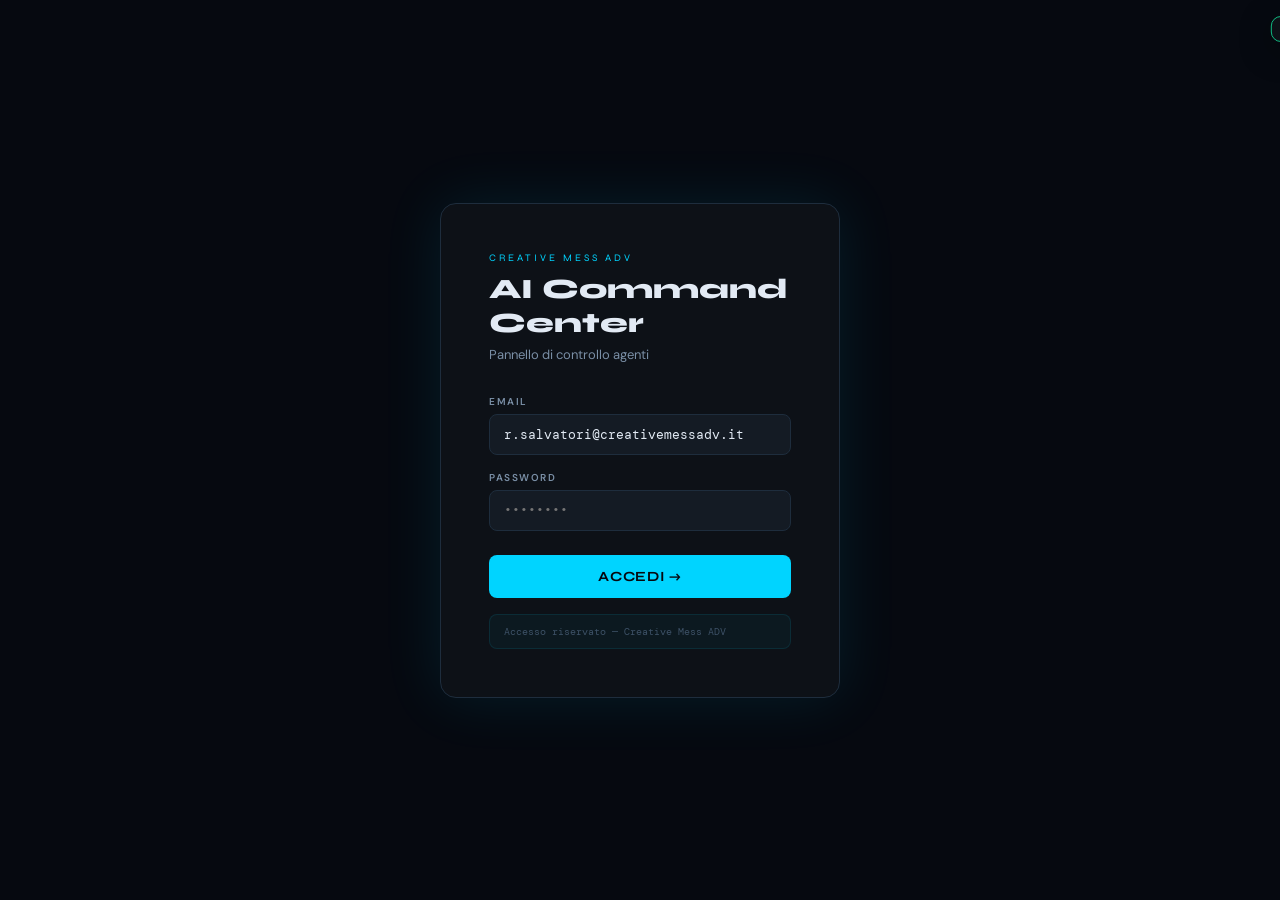
==== index.html @ c49490c2 "Add files via upload" ====
<!DOCTYPE html>
<html lang="it">
<head>
<meta charset="UTF-8">
<meta name="viewport" content="width=device-width, initial-scale=1.0">
<title>Creative Mess ADV — AI Command Center</title>
<link href="https://fonts.googleapis.com/css2?family=Syne:wght@400;600;700;800&family=DM+Mono:ital,wght@0,300;0,400;0,500;1,300&family=DM+Sans:wght@300;400;500&display=swap" rel="stylesheet">
<style>
:root {
  --bg: #060910;
  --surface: #0d1117;
  --surface2: #141b24;
  --border: #1e2d3d;
  --accent: #00d4ff;
  --accent2: #7c3aed;
  --accent3: #10b981;
  --accent4: #f59e0b;
  --danger: #ef4444;
  --text: #e2eaf4;
  --text2: #7a8fa6;
  --text3: #3d5166;
}
* { margin:0; padding:0; box-sizing:border-box; }
body { background:var(--bg); color:var(--text); font-family:'DM Sans',sans-serif; height:100vh; overflow:hidden; display:flex; flex-direction:column; }
#login { position:fixed; inset:0; background:var(--bg); display:flex; align-items:center; justify-content:center; z-index:100; }
#login.hidden { display:none; }
.login-box { width:400px; background:var(--surface); border:1px solid var(--border); border-radius:16px; padding:48px; box-shadow:0 0 60px rgba(0,212,255,0.1); }
.login-logo { font-family:'Syne',sans-serif; font-size:10px; letter-spacing:0.3em; color:var(--accent); text-transform:uppercase; margin-bottom:8px; }
.login-title { font-family:'Syne',sans-serif; font-size:28px; font-weight:800; color:var(--text); margin-bottom:6px; }
.login-sub { font-size:13px; color:var(--text2); margin-bottom:32px; }
.form-group { margin-bottom:16px; }
.form-label { font-size:10px; font-weight:600; letter-spacing:0.15em; text-transform:uppercase; color:var(--text2); margin-bottom:6px; display:block; }
.form-input { width:100%; padding:11px 14px; background:var(--surface2); border:1px solid var(--border); border-radius:8px; color:var(--text); font-family:'DM Mono',monospace; font-size:13px; outline:none; transition:border 0.2s; }
.form-input:focus { border-color:var(--accent); }
.login-btn { width:100%; padding:13px; background:var(--accent); border:none; border-radius:8px; color:var(--bg); font-family:'Syne',sans-serif; font-size:14px; font-weight:700; letter-spacing:0.05em; cursor:pointer; margin-top:8px; transition:opacity 0.2s; }
.login-btn:hover { opacity:0.85; }
.login-hint { margin-top:16px; padding:10px 14px; background:rgba(0,212,255,0.04); border:1px solid rgba(0,212,255,0.1); border-radius:8px; font-family:'DM Mono',monospace; font-size:10px; color:var(--text3); }
.login-error { color:var(--danger); font-size:11px; margin-top:6px; display:none; }
#app { display:none; flex:1; overflow:hidden; }
#app.visible { display:flex; flex-direction:column; }
.topbar { background:var(--surface); border-bottom:1px solid var(--border); padding:0 24px; height:52px; display:flex; align-items:center; justify-content:space-between; flex-shrink:0; }
.topbar-brand { font-family:'Syne',sans-serif; font-size:13px; font-weight:700; color:var(--text); }
.topbar-brand span { color:var(--accent); }
.topbar-right { display:flex; align-items:center; gap:12px; font-family:'DM Mono',monospace; font-size:10px; color:var(--text3); }
.status-dot { width:6px; height:6px; border-radius:50%; background:var(--accent3); box-shadow:0 0 8px var(--accent3); display:inline-block; margin-right:4px; animation:pulse 2s infinite; }
@keyframes pulse { 0%,100%{opacity:1}50%{opacity:0.4} }
.main { flex:1; overflow:hidden; display:flex; }
.sidebar { width:200px; background:var(--surface); border-right:1px solid var(--border); padding:16px 0; flex-shrink:0; overflow-y:auto; }
.sidebar-section { padding:0 12px 4px; font-size:8px; font-weight:700; letter-spacing:0.25em; color:var(--text3); text-transform:uppercase; margin-top:16px; }
.sidebar-item { display:flex; align-items:center; gap:8px; padding:8px 16px; cursor:pointer; font-size:12px; color:var(--text2); border-left:2px solid transparent; transition:all 0.15s; }
.sidebar-item:hover { color:var(--text); background:rgba(255,255,255,0.02); }
.sidebar-item.active { color:var(--accent); background:rgba(0,212,255,0.05); border-left-color:var(--accent); }
.sidebar-icon { font-size:13px; width:16px; text-align:center; }
.content { flex:1; overflow-y:auto; padding:24px; }
.page { display:none; }
.page.active { display:block; }
.stats-row { display:grid; grid-template-columns:repeat(4,1fr); gap:12px; margin-bottom:20px; }
.stat-card { background:var(--surface); border:1px solid var(--border); border-radius:10px; padding:16px; }
.stat-label { font-size:9px; font-weight:700; letter-spacing:0.15em; text-transform:uppercase; color:var(--text2); margin-bottom:6px; }
.stat-value { font-family:'Syne',sans-serif; font-size:26px; font-weight:800; color:var(--text); line-height:1; }
.stat-sub { font-family:'DM Mono',monospace; font-size:9px; color:var(--text3); margin-top:4px; }
.panel { background:var(--surface); border:1px solid var(--border); border-radius:10px; overflow:hidden; margin-bottom:16px; }
.panel-header { padding:12px 16px; border-bottom:1px solid var(--border); display:flex; align-items:center; justify-content:space-between; }
.panel-title { font-family:'Syne',sans-serif; font-size:12px; font-weight:700; color:var(--text); }
table { width:100%; border-collapse:collapse; }
th { font-size:8px; font-weight:700; letter-spacing:0.15em; text-transform:uppercase; color:var(--text3); padding:8px 14px; text-align:left; border-bottom:1px solid var(--border); }
td { padding:10px 14px; font-size:11px; color:var(--text2); border-bottom:1px solid rgba(255,255,255,0.03); }
tr:last-child td { border-bottom:none; }
tr:hover td { background:rgba(255,255,255,0.02); }
td.primary { color:var(--text); font-weight:500; }
.badge { display:inline-block; padding:2px 7px; border-radius:20px; font-size:9px; font-weight:600; font-family:'DM Mono',monospace; }
.b-green { background:rgba(16,185,129,0.1); color:var(--accent3); border:1px solid rgba(16,185,129,0.2); }
.b-blue { background:rgba(0,212,255,0.1); color:var(--accent); border:1px solid rgba(0,212,255,0.2); }
.b-orange { background:rgba(245,158,11,0.1); color:var(--accent4); border:1px solid rgba(245,158,11,0.2); }
.b-red { background:rgba(239,68,68,0.1); color:var(--danger); border:1px solid rgba(239,68,68,0.2); }
.b-purple { background:rgba(124,58,237,0.1); color:#a78bfa; border:1px solid rgba(124,58,237,0.2); }
.b-gray { background:rgba(255,255,255,0.04); color:var(--text2); border:1px solid var(--border); }
.loading { text-align:center; padding:40px; font-family:'DM Mono',monospace; font-size:11px; color:var(--text3); }
.empty { text-align:center; padding:48px; color:var(--text3); font-size:12px; }
.form-row { display:grid; grid-template-columns:1fr 1fr; gap:12px; margin-bottom:12px; }
.btn { padding:8px 16px; border-radius:7px; font-size:11px; font-weight:600; cursor:pointer; border:none; font-family:'DM Sans',sans-serif; transition:all 0.15s; }
.btn-primary { background:var(--accent); color:var(--bg); }
.btn-primary:hover { opacity:0.85; }
.btn-ghost { background:transparent; color:var(--text2); border:1px solid var(--border); }
.btn-ghost:hover { border-color:var(--accent); color:var(--accent); }
.modal-overlay { position:fixed; inset:0; background:rgba(0,0,0,0.7); z-index:200; display:none; align-items:center; justify-content:center; backdrop-filter:blur(4px); }
.modal-overlay.open { display:flex; }
.modal { background:var(--surface); border:1px solid var(--border); border-radius:14px; width:520px; max-height:85vh; overflow-y:auto; box-shadow:0 32px 64px rgba(0,0,0,0.6); }
.modal-head { padding:18px 22px; border-bottom:1px solid var(--border); display:flex; justify-content:space-between; align-items:center; }
.modal-title { font-family:'Syne',sans-serif; font-size:15px; font-weight:700; }
.modal-close { background:none; border:none; color:var(--text2); cursor:pointer; font-size:16px; }
.modal-body { padding:22px; }
.modal-footer { padding:14px 22px; border-top:1px solid var(--border); display:flex; gap:8px; justify-content:flex-end; }
::-webkit-scrollbar { width:3px; } ::-webkit-scrollbar-track { background:transparent; } ::-webkit-scrollbar-thumb { background:var(--border); border-radius:2px; }
.grid-2 { display:grid; grid-template-columns:1fr 1fr; gap:14px; margin-bottom:14px; }
.agent-grid { display:grid; grid-template-columns:repeat(3,1fr); gap:12px; }
.agent-card { background:var(--surface); border:1px solid var(--border); border-radius:10px; padding:16px; }
.agent-head { display:flex; justify-content:space-between; align-items:center; margin-bottom:10px; }
.agent-icon { font-size:20px; }
.agent-pulse { width:7px; height:7px; border-radius:50%; }
.pulse-green { background:var(--accent3); box-shadow:0 0 8px var(--accent3); animation:pulse 2s infinite; }
.pulse-gray { background:var(--text3); }
.agent-name { font-family:'Syne',sans-serif; font-size:12px; font-weight:700; color:var(--text); margin-bottom:3px; }
.agent-role { font-size:10px; color:var(--text2); margin-bottom:8px; }
.agent-email { font-family:'DM Mono',monospace; font-size:9px; color:var(--text3); }
.kanban { display:flex; gap:12px; overflow-x:auto; padding-bottom:8px; }
.kanban-col { min-width:210px; flex-shrink:0; }
.kanban-title { font-size:9px; font-weight:700; letter-spacing:0.2em; text-transform:uppercase; color:var(--text2); margin-bottom:8px; display:flex; justify-content:space-between; }
.kanban-count { background:var(--surface2); border:1px solid var(--border); border-radius:20px; padding:1px 7px; font-size:8px; color:var(--text3); }
.kanban-card { background:var(--surface); border:1px solid var(--border); border-radius:8px; padding:12px; margin-bottom:8px; transition:all 0.15s; }
.kanban-card:hover { border-color:var(--accent); }
.kanban-company { font-size:11px; font-weight:600; color:var(--text); margin-bottom:3px; }
.kanban-value { font-family:'DM Mono',monospace; font-size:10px; color:var(--accent3); }
.kanban-meta { font-size:9px; color:var(--text3); margin-top:4px; }
.notif { position:fixed; top:16px; right:16px; z-index:999; background:var(--surface); border:1px solid var(--accent3); border-radius:10px; padding:12px 16px; font-size:11px; color:var(--text); box-shadow:0 8px 32px rgba(0,0,0,0.4); transform:translateX(120%); transition:transform 0.3s; max-width:280px; }
.notif.show { transform:translateX(0); }
.config-title { font-family:'Syne',sans-serif; font-size:13px; font-weight:700; color:var(--text); margin-bottom:12px; padding-bottom:8px; border-bottom:1px solid var(--border); margin-top:20px; }
.config-item { display:flex; align-items:center; justify-content:space-between; padding:10px 0; border-bottom:1px solid rgba(255,255,255,0.03); }
.config-label { font-size:12px; color:var(--text); }
.config-sub { font-size:10px; color:var(--text2); margin-top:2px; }
.config-input { background:var(--surface2); border:1px solid var(--border); border-radius:6px; padding:7px 11px; color:var(--text); font-family:'DM Mono',monospace; font-size:11px; width:280px; outline:none; }
.config-input:focus { border-color:var(--accent); }
</style>
</head>
<body>

<div id="login">
  <div class="login-box">
    <div class="login-logo">Creative Mess ADV</div>
    <div class="login-title">AI Command<br>Center</div>
    <div class="login-sub">Pannello di controllo agenti</div>
    <div class="form-group"><label class="form-label">Email</label><input class="form-input" id="l-user" type="email" value="r.salvatori@creativemessadv.it"></div>
    <div class="form-group"><label class="form-label">Password</label><input class="form-input" id="l-pass" type="password" placeholder="••••••••" onkeydown="if(event.key==='Enter')doLogin()"></div>
    <button class="login-btn" onclick="doLogin()">ACCEDI →</button>
    <div class="login-error" id="l-err">Credenziali non corrette.</div>
    <div class="login-hint">Accesso riservato — Creative Mess ADV</div>
  </div>
</div>

<div id="app">
  <div class="topbar">
    <div class="topbar-brand">Creative Mess <span>AI</span> — Command Center</div>
    <div class="topbar-right"><span><span class="status-dot"></span>Sistema attivo</span><span>Roberto Salvatori — CEO</span></div>
  </div>
  <div class="main">
    <div class="sidebar">
      <div class="sidebar-section">Overview</div>
      <div class="sidebar-item active" onclick="showPage('dashboard',this)"><span class="sidebar-icon">⚡</span>Dashboard</div>
      <div class="sidebar-section">Agenti</div>
      <div class="sidebar-item" onclick="showPage('agents',this)"><span class="sidebar-icon">🤖</span>Status Agenti</div>
      <div class="sidebar-section">Acquisizione</div>
      <div class="sidebar-item" onclick="showPage('prospect',this)"><span class="sidebar-icon">🎯</span>Prospect</div>
      <div class="sidebar-item" onclick="showPage('pipeline',this)"><span class="sidebar-icon">📊</span>Pipeline</div>
      <div class="sidebar-section">Clienti</div>
      <div class="sidebar-item" onclick="showPage('clients',this)"><span class="sidebar-icon">👥</span>Clienti</div>
      <div class="sidebar-item" onclick="showPage('quotes',this)"><span class="sidebar-icon">📄</span>Preventivi</div>
      <div class="sidebar-section">Produzione</div>
      <div class="sidebar-item" onclick="showPage('content',this)"><span class="sidebar-icon">✍️</span>Contenuti</div>
      <div class="sidebar-item" onclick="showPage('tasks',this)"><span class="sidebar-icon">✅</span>Task</div>
      <div class="sidebar-section">Sistema</div>
      <div class="sidebar-item" onclick="showPage('config',this)"><span class="sidebar-icon">⚙️</span>Configurazione</div>
    </div>
    <div class="content">

      <div class="page active" id="page-dashboard">
        <div class="stats-row">
          <div class="stat-card"><div class="stat-label">Prospect Totali</div><div class="stat-value" id="s-prospect">—</div><div class="stat-sub">in database</div></div>
          <div class="stat-card"><div class="stat-label">Clienti Attivi</div><div class="stat-value" id="s-clients">—</div><div class="stat-sub">contratti attivi</div></div>
          <div class="stat-card"><div class="stat-label">Preventivi</div><div class="stat-value" id="s-quotes">—</div><div class="stat-sub">generati</div></div>
          <div class="stat-card"><div class="stat-label">Task Aperti</div><div class="stat-value" id="s-tasks">—</div><div class="stat-sub">da completare</div></div>
        </div>
        <div class="grid-2">
          <div class="panel"><div class="panel-header"><div class="panel-title">🎯 Ultimi Prospect</div></div><div id="dash-prospects"><div class="loading">Configura token Airtable</div></div></div>
          <div class="panel"><div class="panel-header"><div class="panel-title">📊 Pipeline Attiva</div></div><div id="dash-pipeline"><div class="loading">Configura token Airtable</div></div></div>
        </div>
        <div class="panel"><div class="panel-header"><div class="panel-title">📄 Ultimi Preventivi</div></div><div id="dash-quotes"><div class="loading">Configura token Airtable</div></div></div>
      </div>

      <div class="page" id="page-agents">
        <div style="margin-bottom:16px;font-family:'Syne',sans-serif;font-size:18px;font-weight:800">🤖 Agenti AI — 19 Operativi</div>
        <div class="agent-grid" id="agents-grid"></div>
      </div>

      <div class="page" id="page-prospect">
        <div style="margin-bottom:16px;display:flex;justify-content:space-between;align-items:center">
          <div style="font-family:'Syne',sans-serif;font-size:18px;font-weight:800">🎯 Prospect</div>
          <button class="btn btn-primary" onclick="openModal('modal-prospect')">+ Aggiungi</button>
        </div>
        <div class="panel">
          <div class="panel-header"><div class="panel-title">Lista Prospect</div><input type="text" class="form-input" style="width:180px;padding:5px 10px;font-size:11px" placeholder="🔍 Cerca..." oninput="filterTable('prospect-table',this.value)"></div>
          <div id="prospect-loading" class="loading">Caricamento</div>
          <table id="prospect-table" style="display:none"><thead><tr><th>Azienda</th><th>Città</th><th>Email</th><th>Telefono</th><th>Status</th></tr></thead><tbody id="prospect-body"></tbody></table>
        </div>
      </div>

      <div class="page" id="page-pipeline">
        <div style="margin-bottom:16px;display:flex;justify-content:space-between;align-items:center">
          <div style="font-family:'Syne',sans-serif;font-size:18px;font-weight:800">📊 Pipeline</div>
          <button class="btn btn-primary" onclick="openModal('modal-deal')">+ Nuovo Deal</button>
        </div>
        <div class="kanban" id="kanban-board"><div class="loading">Caricamento</div></div>
      </div>

      <div class="page" id="page-clients">
        <div style="margin-bottom:16px;display:flex;justify-content:space-between;align-items:center">
          <div style="font-family:'Syne',sans-serif;font-size:18px;font-weight:800">👥 Clienti</div>
          <button class="btn btn-primary" onclick="openModal('modal-client')">+ Nuovo Cliente</button>
        </div>
        <div class="panel">
          <div id="clients-loading" class="loading">Caricamento</div>
          <table id="clients-table" style="display:none"><thead><tr><th>Azienda</th><th>Referente</th><th>Email</th><th>Servizi</th><th>Contratto</th><th>Rinnovo</th><th>Status</th></tr></thead><tbody id="clients-body"></tbody></table>
        </div>
      </div>

      <div class="page" id="page-quotes">
        <div style="margin-bottom:16px;display:flex;justify-content:space-between;align-items:center">
          <div style="font-family:'Syne',sans-serif;font-size:18px;font-weight:800">📄 Preventivi</div>
          <button class="btn btn-primary" onclick="openModal('modal-quote')">+ Nuovo Preventivo</button>
        </div>
        <div class="panel">
          <div id="quotes-loading" class="loading">Caricamento</div>
          <table id="quotes-table" style="display:none"><thead><tr><th>Cliente</th><th>Servizio</th><th>Budget</th><th>Tempistiche</th><th>Status</th><th>Data</th></tr></thead><tbody id="quotes-body"></tbody></table>
        </div>
      </div>

      <div class="page" id="page-content">
        <div style="margin-bottom:16px;font-family:'Syne',sans-serif;font-size:18px;font-weight:800">✍️ Contenuti</div>
        <div class="panel">
          <div id="content-loading" class="loading">Caricamento</div>
          <table id="content-table" style="display:none"><thead><tr><th>Cliente</th><th>Tipo</th><th>Tono</th><th>Status</th><th>Data</th></tr></thead><tbody id="content-body"></tbody></table>
        </div>
      </div>

      <div class="page" id="page-tasks">
        <div style="margin-bottom:16px;display:flex;justify-content:space-between;align-items:center">
          <div style="font-family:'Syne',sans-serif;font-size:18px;font-weight:800">✅ Task</div>
          <button class="btn btn-primary" onclick="openModal('modal-task')">+ Nuovo Task</button>
        </div>
        <div class="panel">
          <div id="tasks-loading" class="loading">Caricamento</div>
          <table id="tasks-table" style="display:none"><thead><tr><th>Titolo</th><th>Agente</th><th>Priorità</th><th>Scadenza</th><th>Status</th></tr></thead><tbody id="tasks-body"></tbody></table>
        </div>
      </div>

      <div class="page" id="page-config">
        <div style="font-family:'Syne',sans-serif;font-size:18px;font-weight:800;margin-bottom:16px">⚙️ Configurazione</div>
        <div class="panel"><div style="padding:20px">
          <div class="config-title">Connessione Airtable</div>
          <div class="config-item"><div><div class="config-label">Personal Access Token</div><div class="config-sub">Token Airtable per caricare i dati reali</div></div><input class="config-input" id="at-token" type="password" placeholder="pati..." oninput="saveConfig()"></div>
          <div class="config-item"><div><div class="config-label">Base ID</div><div class="config-sub">ID del database</div></div><input class="config-input" id="at-base" value="appCyLdd90EgNzTv5" oninput="saveConfig()"></div>
          <div class="config-title">Accesso</div>
          <div class="config-item"><div><div class="config-label">Nuova Password CEO</div><div class="config-sub">Cambia la password di accesso</div></div><input class="config-input" id="cfg-pass" type="password" placeholder="••••••••" oninput="saveConfig()"></div>
          <div style="margin-top:20px"><button class="btn btn-primary" onclick="reloadData();showNotif('✅ Salvato — dati ricaricati')">Salva e Ricarica</button></div>
        </div></div>
      </div>

    </div>
  </div>
</div>

<!-- MODALS -->
<div class="modal-overlay" id="modal-prospect">
  <div class="modal">
    <div class="modal-head"><div class="modal-title">+ Nuovo Prospect</div><button class="modal-close" onclick="closeModal('modal-prospect')">✕</button></div>
    <div class="modal-body">
      <div class="form-row"><div><label class="form-label">Azienda</label><input class="form-input" id="np-azienda" style="width:100%"></div><div><label class="form-label">Settore</label><input class="form-input" id="np-settore" style="width:100%"></div></div>
      <div class="form-row"><div><label class="form-label">Città</label><input class="form-input" id="np-citta" style="width:100%"></div><div><label class="form-label">Regione</label><input class="form-input" id="np-regione" style="width:100%"></div></div>
      <div class="form-row"><div><label class="form-label">Email</label><input class="form-input" id="np-email" style="width:100%"></div><div><label class="form-label">Telefono</label><input class="form-input" id="np-tel" style="width:100%"></div></div>
      <div class="form-group"><label class="form-label">Sito Web</label><input class="form-input" id="np-sito" style="width:100%"></div>
    </div>
    <div class="modal-footer"><button class="btn btn-ghost" onclick="closeModal('modal-prospect')">Annulla</button><button class="btn btn-primary" onclick="addProspect()">Salva</button></div>
  </div>
</div>

<div class="modal-overlay" id="modal-deal">
  <div class="modal">
    <div class="modal-head"><div class="modal-title">+ Nuovo Deal</div><button class="modal-close" onclick="closeModal('modal-deal')">✕</button></div>
    <div class="modal-body">
      <div class="form-row"><div><label class="form-label">Nome Deal / Cliente</label><input class="form-input" id="nd-cliente" style="width:100%"></div><div><label class="form-label">Servizio</label><input class="form-input" id="nd-servizio" style="width:100%"></div></div>
      <div class="form-row"><div><label class="form-label">Valore Stimato €</label><input class="form-input" id="nd-valore" type="number" style="width:100%"></div><div><label class="form-label">Fase</label><select class="form-input" id="nd-fase" style="width:100%"><option>Lead</option><option>Contattato</option><option>Call Fissata</option><option>Preventivo Inviato</option><option>Negoziazione</option><option>Chiuso Vinto</option></select></div></div>
      <div class="form-group"><label class="form-label">Email</label><input class="form-input" id="nd-email" style="width:100%"></div>
    </div>
    <div class="modal-footer"><button class="btn btn-ghost" onclick="closeModal('modal-deal')">Annulla</button><button class="btn btn-primary" onclick="addDeal()">Aggiungi</button></div>
  </div>
</div>

<div class="modal-overlay" id="modal-client">
  <div class="modal">
    <div class="modal-head"><div class="modal-title">+ Nuovo Cliente</div><button class="modal-close" onclick="closeModal('modal-client')">✕</button></div>
    <div class="modal-body">
      <div class="form-row"><div><label class="form-label">Nome Azienda</label><input class="form-input" id="nc-azienda" style="width:100%"></div><div><label class="form-label">Referente</label><input class="form-input" id="nc-referente" style="width:100%"></div></div>
      <div class="form-row"><div><label class="form-label">Email</label><input class="form-input" id="nc-email" style="width:100%"></div><div><label class="form-label">Telefono</label><input class="form-input" id="nc-tel" style="width:100%"></div></div>
      <div class="form-row"><div><label class="form-label">Servizi</label><input class="form-input" id="nc-servizi" style="width:100%"></div><div><label class="form-label">Valore Contratto €</label><input class="form-input" id="nc-valore" type="number" style="width:100%"></div></div>
    </div>
    <div class="modal-footer"><button class="btn btn-ghost" onclick="closeModal('modal-client')">Annulla</button><button class="btn btn-primary" onclick="addClient()">Salva</button></div>
  </div>
</div>

<div class="modal-overlay" id="modal-quote">
  <div class="modal">
    <div class="modal-head"><div class="modal-title">+ Nuovo Preventivo</div><button class="modal-close" onclick="closeModal('modal-quote')">✕</button></div>
    <div class="modal-body">
      <div class="form-row"><div><label class="form-label">Cliente</label><input class="form-input" id="nq-cliente" style="width:100%"></div><div><label class="form-label">Servizio</label><input class="form-input" id="nq-servizio" style="width:100%"></div></div>
      <div class="form-row"><div><label class="form-label">Budget €</label><input class="form-input" id="nq-budget" type="number" style="width:100%"></div><div><label class="form-label">Tempistiche</label><input class="form-input" id="nq-temp" style="width:100%"></div></div>
      <div class="form-group"><label class="form-label">Obiettivo</label><textarea class="form-input" id="nq-obiettivo" rows="3" style="width:100%;resize:none"></textarea></div>
      <div class="form-group"><label class="form-label">Note Roberto</label><textarea class="form-input" id="nq-note" rows="2" style="width:100%;resize:none"></textarea></div>
    </div>
    <div class="modal-footer"><button class="btn btn-ghost" onclick="closeModal('modal-quote')">Annulla</button><button class="btn btn-primary" onclick="addQuote()">Genera con AI →</button></div>
  </div>
</div>

<div class="modal-overlay" id="modal-task">
  <div class="modal">
    <div class="modal-head"><div class="modal-title">+ Nuovo Task</div><button class="modal-close" onclick="closeModal('modal-task')">✕</button></div>
    <div class="modal-body">
      <div class="form-group"><label class="form-label">Titolo</label><input class="form-input" id="nt-titolo" style="width:100%"></div>
      <div class="form-row"><div><label class="form-label">Agente</label><select class="form-input" id="nt-agente" style="width:100%"><option>Matteo</option><option>Chiara</option><option>Andrea</option><option>Giulia</option><option>Federica</option><option>Simone</option><option>Riccardo</option><option>Elena</option><option>Filippo</option><option>Tutti</option></select></div><div><label class="form-label">Priorità</label><select class="form-input" id="nt-prior" style="width:100%"><option>Urgente</option><option>Alta</option><option>Media</option><option>Bassa</option></select></div></div>
      <div class="form-group"><label class="form-label">Scadenza</label><input class="form-input" id="nt-scad" type="date" style="width:100%"></div>
    </div>
    <div class="modal-footer"><button class="btn btn-ghost" onclick="closeModal('modal-task')">Annulla</button><button class="btn btn-primary" onclick="addTask()">Crea Task</button></div>
  </div>
</div>

<div class="notif" id="notif"></div>

<script>
const BASE_ID = 'appCyLdd90EgNzTv5';
let AT_TOKEN = localStorage.getItem('at_token') || '';

function doLogin() {
  const u = document.getElementById('l-user').value;
  const p = document.getElementById('l-pass').value;
  const valid = localStorage.getItem('ceo_pass') || 'CreativeMess2024!';
  if (u === 'r.salvatori@creativemessadv.it' && p === valid) {
    document.getElementById('login').classList.add('hidden');
    document.getElementById('app').classList.add('visible');
    document.getElementById('at-token').value = AT_TOKEN;
    reloadData();
    renderAgents();
  } else { document.getElementById('l-err').style.display = 'block'; }
}

function saveConfig() {
  AT_TOKEN = document.getElementById('at-token').value;
  localStorage.setItem('at_token', AT_TOKEN);
  const np = document.getElementById('cfg-pass').value;
  if (np) localStorage.setItem('ceo_pass', np);
}

async function atFetch(table, params = '') {
  if (!AT_TOKEN) return null;
  try {
    const r = await fetch(`https://api.airtable.com/v0/${BASE_ID}/${encodeURIComponent(table)}?${params}`, { headers: { 'Authorization': `Bearer ${AT_TOKEN}` } });
    return r.ok ? await r.json() : null;
  } catch { return null; }
}

async function atCreate(table, fields) {
  if (!AT_TOKEN) return null;
  try {
    const r = await fetch(`https://api.airtable.com/v0/${BASE_ID}/${encodeURIComponent(table)}`, {
      method: 'POST', headers: { 'Authorization': `Bearer ${AT_TOKEN}`, 'Content-Type': 'application/json' },
      body: JSON.stringify({ fields })
    });
    return await r.json();
  } catch { return null; }
}

function showPage(id, el) {
  document.querySelectorAll('.page').forEach(p => p.classList.remove('active'));
  document.querySelectorAll('.sidebar-item').forEach(s => s.classList.remove('active'));
  document.getElementById('page-' + id).classList.add('active');
  if (el) el.classList.add('active');
  if (id === 'prospect') loadProspects();
  if (id === 'pipeline') loadPipeline();
  if (id === 'clients') loadClients();
  if (id === 'quotes') loadQuotes();
  if (id === 'content') loadContent();
  if (id === 'tasks') loadTasks();
}

function openModal(id) { document.getElementById(id).classList.add('open'); }
function closeModal(id) { document.getElementById(id).classList.remove('open'); }
document.querySelectorAll('.modal-overlay').forEach(m => m.addEventListener('click', e => { if(e.target===m) m.classList.remove('open'); }));

function showNotif(msg) {
  const n = document.getElementById('notif');
  n.textContent = msg; n.classList.add('show');
  setTimeout(() => n.classList.remove('show'), 3000);
}

function sb(s) {
  const m = {'Nuovo':'b-blue','Contattato':'b-orange','Follow-up 1':'b-purple','Follow-up 2':'b-purple','Qualificato':'b-green','Scartato':'b-gray','Attivo':'b-green','A rischio':'b-orange','Perso':'b-red','Onboarding':'b-blue','Da generare':'b-orange','Generato':'b-blue','Approvato':'b-green','Inviato':'b-green','Da fare':'b-orange','In corso':'b-blue','Completato':'b-green','Bloccato':'b-red','Lead':'b-gray','Contattato':'b-orange','Call Fissata':'b-blue','Preventivo Inviato':'b-purple','Negoziazione':'b-orange','Chiuso Vinto':'b-green','Chiuso Perso':'b-red','Urgente':'b-red','Alta':'b-orange','Media':'b-blue','Bassa':'b-gray'};
  return `<span class="badge ${m[s]||'b-gray'}">${s||'—'}</span>`;
}
function fmt(v) { return v||'—'; }
function fd(d) { if(!d) return '—'; return new Date(d).toLocaleDateString('it-IT',{day:'2-digit',month:'short',year:'2-digit'}); }
function fc(v) { if(!v) return '—'; return '€'+Number(v).toLocaleString('it-IT'); }

async function reloadData() {
  const [p,c,q,t] = await Promise.all([atFetch('PROSPECT','maxRecords=1&fields[]=Azienda'),atFetch('CLIENTI','filterByFormula={Status}="Attivo"&maxRecords=1'),atFetch('PREVENTIVI','maxRecords=1&fields[]=Cliente'),atFetch('TASK','filterByFormula={Status}="Da fare"&maxRecords=1')]);
  const [pc,cc,qc,tc] = await Promise.all([atFetch('PROSPECT','maxRecords=200&fields[]=Azienda'),atFetch('CLIENTI','filterByFormula={Status}="Attivo"'),atFetch('PREVENTIVI','maxRecords=200&fields[]=Cliente'),atFetch('TASK','filterByFormula={Status}="Da fare"')]);
  document.getElementById('s-prospect').textContent = pc?.records?.length ?? '—';
  document.getElementById('s-clients').textContent = cc?.records?.length ?? '—';
  document.getElementById('s-quotes').textContent = qc?.records?.length ?? '—';
  document.getElementById('s-tasks').textContent = tc?.records?.length ?? '—';
  loadDashboardWidgets();
}

async function loadDashboardWidgets() {
  const pros = await atFetch('PROSPECT','maxRecords=8&sort[0][field]=Azienda');
  const pb = document.getElementById('dash-prospects');
  if (pros?.records?.length) pb.innerHTML = `<table><thead><tr><th>Azienda</th><th>Città</th><th>Status</th></tr></thead><tbody>${pros.records.slice(0,5).map(r=>`<tr><td class="primary">${fmt(r.fields.Azienda)}</td><td>${fmt(r.fields['Città'])}</td><td>${sb(r.fields.Status)}</td></tr>`).join('')}</tbody></table>`;
  else pb.innerHTML = '<div class="empty">Configura il token Airtable in ⚙️ Configurazione</div>';

  const pipe = await atFetch('PIPELINE','maxRecords=5');
  const ppb = document.getElementById('dash-pipeline');
  if (pipe?.records?.length) ppb.innerHTML = `<table><thead><tr><th>Deal</th><th>Valore</th><th>Fase</th></tr></thead><tbody>${pipe.records.map(r=>`<tr><td class="primary">${fmt(r.fields['Nome Deal'])}</td><td style="color:var(--accent3);font-family:'DM Mono',monospace">${fc(r.fields['Valore Stimato'])}</td><td>${sb(r.fields.Fase)}</td></tr>`).join('')}</tbody></table>`;
  else ppb.innerHTML = '<div class="empty">Nessun deal in pipeline</div>';

  const quot = await atFetch('PREVENTIVI','maxRecords=5&sort[0][field]=Data+creazione&sort[0][direction]=desc');
  const qb = document.getElementById('dash-quotes');
  if (quot?.records?.length) qb.innerHTML = `<table><thead><tr><th>Cliente</th><th>Servizio</th><th>Budget</th><th>Status</th></tr></thead><tbody>${quot.records.map(r=>`<tr><td class="primary">${fmt(r.fields.Cliente)}</td><td>${fmt(r.fields.Servizio)}</td><td style="font-family:'DM Mono',monospace">${fc(r.fields.Budget)}</td><td>${sb(r.fields.Status)}</td></tr>`).join('')}</tbody></table>`;
  else qb.innerHTML = '<div class="empty">Nessun preventivo</div>';
}

async function loadProspects() {
  const data = await atFetch('PROSPECT','maxRecords=300');
  const l = document.getElementById('prospect-loading'), t = document.getElementById('prospect-table'), b = document.getElementById('prospect-body');
  if (data?.records?.length) { b.innerHTML = data.records.map(r=>`<tr><td class="primary">${fmt(r.fields.Azienda)}</td><td>${fmt(r.fields['Città'])}</td><td style="font-family:'DM Mono',monospace;font-size:10px">${fmt(r.fields.Email)}</td><td style="font-family:'DM Mono',monospace;font-size:10px">${fmt(r.fields.Telefono)}</td><td>${sb(r.fields.Status)}</td></tr>`).join(''); l.style.display='none'; t.style.display='table'; }
  else { l.style.cssText='text-align:center;padding:40px;color:var(--text3);font-size:12px;'; l.textContent=AT_TOKEN?'Nessun prospect trovato':'Configura il token Airtable in ⚙️'; }
}

async function loadPipeline() {
  const data = await atFetch('PIPELINE','maxRecords=200');
  const board = document.getElementById('kanban-board');
  const phases = ['Lead','Contattato','Call Fissata','Preventivo Inviato','Negoziazione','Chiuso Vinto'];
  if (data?.records) board.innerHTML = phases.map(ph => { const d = data.records.filter(r=>r.fields.Fase===ph); return `<div class="kanban-col"><div class="kanban-title">${ph}<span class="kanban-count">${d.length}</span></div>${d.map(r=>`<div class="kanban-card"><div class="kanban-company">${fmt(r.fields['Nome Deal'])}</div><div class="kanban-value">${fc(r.fields['Valore Stimato'])}</div><div class="kanban-meta">${fmt(r.fields.Servizio)}</div></div>`).join('')||'<div style="font-size:10px;color:var(--text3);padding:6px">Vuoto</div>'}</div>`; }).join('');
  else board.innerHTML = '<div class="empty">Configura il token Airtable</div>';
}

async function loadClients() {
  const data = await atFetch('CLIENTI','maxRecords=200');
  const l=document.getElementById('clients-loading'),t=document.getElementById('clients-table'),b=document.getElementById('clients-body');
  if (data?.records?.length) { b.innerHTML=data.records.map(r=>`<tr><td class="primary">${fmt(r.fields['Nome Azienda'])}</td><td>${fmt(r.fields.Referente)}</td><td style="font-family:'DM Mono',monospace;font-size:10px">${fmt(r.fields.Email)}</td><td>${fmt(r.fields.Servizi)}</td><td style="color:var(--accent3);font-family:'DM Mono',monospace">${fc(r.fields['Valore Contratto'])}</td><td>${fd(r.fields['Data Rinnovo'])}</td><td>${sb(r.fields.Status)}</td></tr>`).join(''); l.style.display='none'; t.style.display='table'; }
  else { l.style.cssText='text-align:center;padding:40px;color:var(--text3);font-size:12px;'; l.textContent=AT_TOKEN?'Nessun cliente':'Configura il token Airtable'; }
}

async function loadQuotes() {
  const data = await atFetch('PREVENTIVI','maxRecords=200&sort[0][field]=Data+creazione&sort[0][direction]=desc');
  const l=document.getElementById('quotes-loading'),t=document.getElementById('quotes-table'),b=document.getElementById('quotes-body');
  if (data?.records?.length) { b.innerHTML=data.records.map(r=>`<tr><td class="primary">${fmt(r.fields.Cliente)}</td><td>${fmt(r.fields.Servizio)}</td><td style="color:var(--accent3);font-family:'DM Mono',monospace">${fc(r.fields.Budget)}</td><td>${fmt(r.fields.Tempistiche)}</td><td>${sb(r.fields.Status)}</td><td>${fd(r.fields['Data creazione'])}</td></tr>`).join(''); l.style.display='none'; t.style.display='table'; }
  else { l.style.cssText='text-align:center;padding:40px;color:var(--text3);font-size:12px;'; l.textContent=AT_TOKEN?'Nessun preventivo':'Configura il token Airtable'; }
}

async function loadContent() {
  const data = await atFetch('CONTENUTI','maxRecords=100&sort[0][field]=Data+creazione&sort[0][direction]=desc');
  const l=document.getElementById('content-loading'),t=document.getElementById('content-table'),b=document.getElementById('content-body');
  if (data?.records?.length) { b.innerHTML=data.records.map(r=>`<tr><td class="primary">${fmt(r.fields.Cliente)}</td><td>${fmt(r.fields['Tipo Contenuto'])}</td><td>${fmt(r.fields['Tono di Voce'])}</td><td>${sb(r.fields.Status)}</td><td>${fd(r.fields['Data creazione'])}</td></tr>`).join(''); l.style.display='none'; t.style.display='table'; }
  else { l.style.cssText='text-align:center;padding:40px;color:var(--text3);font-size:12px;'; l.textContent='Nessun contenuto'; }
}

async function loadTasks() {
  const data = await atFetch('TASK','maxRecords=200&sort[0][field]=Scadenza');
  const l=document.getElementById('tasks-loading'),t=document.getElementById('tasks-table'),b=document.getElementById('tasks-body');
  if (data?.records?.length) { b.innerHTML=data.records.map(r=>`<tr><td class="primary">${fmt(r.fields.Titolo)}</td><td>${fmt(r.fields.Agente)}</td><td>${sb(r.fields['Priorità'])}</td><td>${fd(r.fields.Scadenza)}</td><td>${sb(r.fields.Status)}</td></tr>`).join(''); l.style.display='none'; t.style.display='table'; }
  else { l.style.cssText='text-align:center;padding:40px;color:var(--text3);font-size:12px;'; l.textContent='Nessun task'; }
}

function renderAgents() {
  const ag = [{i:'🎯',n:'Matteo Arcuri',r:'Prospecting',e:'interno'},{i:'📧',n:'Chiara Benedetti',r:'Outreach',e:'c.benedetti@'},{i:'📄',n:'Andrea Colombo',r:'Preventivi',e:'a.colombo@'},{i:'✍️',n:'Federica Martini',r:'Contenuti',e:'f.martini@'},{i:'🌐',n:'Sara Benedetti',r:'Web Assistant',e:'interno'},{i:'💬',n:'Irene Cattaneo',r:'Community',e:'i.cattaneo@'},{i:'📱',n:'Alessia Tornatore',r:'Ads',e:'a.tornatore@'},{i:'📧',n:'Federico Neri',r:'Email Marketing',e:'f.neri@'},{i:'🔍',n:'Davide Riva',r:'SEO',e:'d.riva@'},{i:'📍',n:'Luca Ferretti',r:'Local & GMB',e:'interno'},{i:'💰',n:'Simone Valenti',r:'Finance',e:'s.valenti@'},{i:'👥',n:'Giulia Ferrara',r:'Client Success',e:'g.ferrara@'},{i:'🧠',n:'Riccardo Fontana',r:'Chief of Staff',e:'r.fontana@'},{i:'📊',n:'Elena Marchetti',r:'Data Analyst',e:'interno'},{i:'⚡',n:'Filippo Bellini',r:'Performance',e:'interno'},{i:'🔬',n:'Lorenzo Damiani',r:'AI Innovation',e:'interno'},{i:'📡',n:'Valentina Fabbri',r:'Digital Intel',e:'interno'},{i:'🕵️',n:'Marco Rinaldi',r:'Competitor Intel',e:'interno'},{i:'✒️',n:'Tommaso Ferrini',r:'Copywriter',e:'interno'}];
  document.getElementById('agents-grid').innerHTML = ag.map(a=>`<div class="agent-card"><div class="agent-head"><span class="agent-icon">${a.i}</span><div class="agent-pulse pulse-green"></div></div><div class="agent-name">${a.n}</div><div class="agent-role">${a.r}</div><div class="agent-email">${a.e.includes('@')&&!a.e.includes('interno')?a.e+'creativemessadv.it':'— interno —'}</div></div>`).join('');
}

async function addProspect() {
  const r = await atCreate('PROSPECT',{Azienda:document.getElementById('np-azienda').value,Settore:document.getElementById('np-settore').value,'Città':document.getElementById('np-citta').value,Regione:document.getElementById('np-regione').value,Email:document.getElementById('np-email').value,Telefono:document.getElementById('np-tel').value,'Sito Web':document.getElementById('np-sito').value,Status:'Nuovo'});
  if(r?.id){showNotif('✅ Prospect aggiunto!');closeModal('modal-prospect');loadProspects();}else showNotif('⚠️ Errore — controlla token Airtable in ⚙️');
}

async function addDeal() {
  const r = await atCreate('PIPELINE',{'Nome Deal':document.getElementById('nd-cliente').value,Servizio:document.getElementById('nd-servizio').value,'Valore Stimato':parseFloat(document.getElementById('nd-valore').value)||0,Fase:document.getElementById('nd-fase').value,Email:document.getElementById('nd-email').value});
  if(r?.id){showNotif('✅ Deal aggiunto!');closeModal('modal-deal');loadPipeline();}else showNotif('⚠️ Errore');
}

async function addClient() {
  const r = await atCreate('CLIENTI',{'Nome Azienda':document.getElementById('nc-azienda').value,Referente:document.getElementById('nc-referente').value,Email:document.getElementById('nc-email').value,Telefono:document.getElementById('nc-tel').value,Servizi:document.getElementById('nc-servizi').value,'Valore Contratto':parseFloat(document.getElementById('nc-valore').value)||0,Status:'Onboarding'});
  if(r?.id){showNotif('✅ Cliente aggiunto — Giulia invierà il benvenuto!');closeModal('modal-client');loadClients();}else showNotif('⚠️ Errore');
}

async function addQuote() {
  const r = await atCreate('PREVENTIVI',{Cliente:document.getElementById('nq-cliente').value,Servizio:document.getElementById('nq-servizio').value,Budget:parseFloat(document.getElementById('nq-budget').value)||0,Tempistiche:document.getElementById('nq-temp').value,Obiettivo:document.getElementById('nq-obiettivo').value,'Note Roberto':document.getElementById('nq-note').value,Status:'Da generare'});
  if(r?.id){showNotif('✅ Preventivo inviato ad Andrea — generazione in corso!');closeModal('modal-quote');loadQuotes();}else showNotif('⚠️ Errore');
}

async function addTask() {
  const r = await atCreate('TASK',{Titolo:document.getElementById('nt-titolo').value,Agente:document.getElementById('nt-agente').value,'Priorità':document.getElementById('nt-prior').value,Scadenza:document.getElementById('nt-scad').value,Status:'Da fare'});
  if(r?.id){showNotif('✅ Task creato!');closeModal('modal-task');loadTasks();}else showNotif('⚠️ Errore');
}

function filterTable(id, v) { document.querySelectorAll(`#${id} tbody tr`).forEach(r=>{r.style.display=r.textContent.toLowerCase().includes(v.toLowerCase())?'':'none';}); }
</script>
</body>
</html>
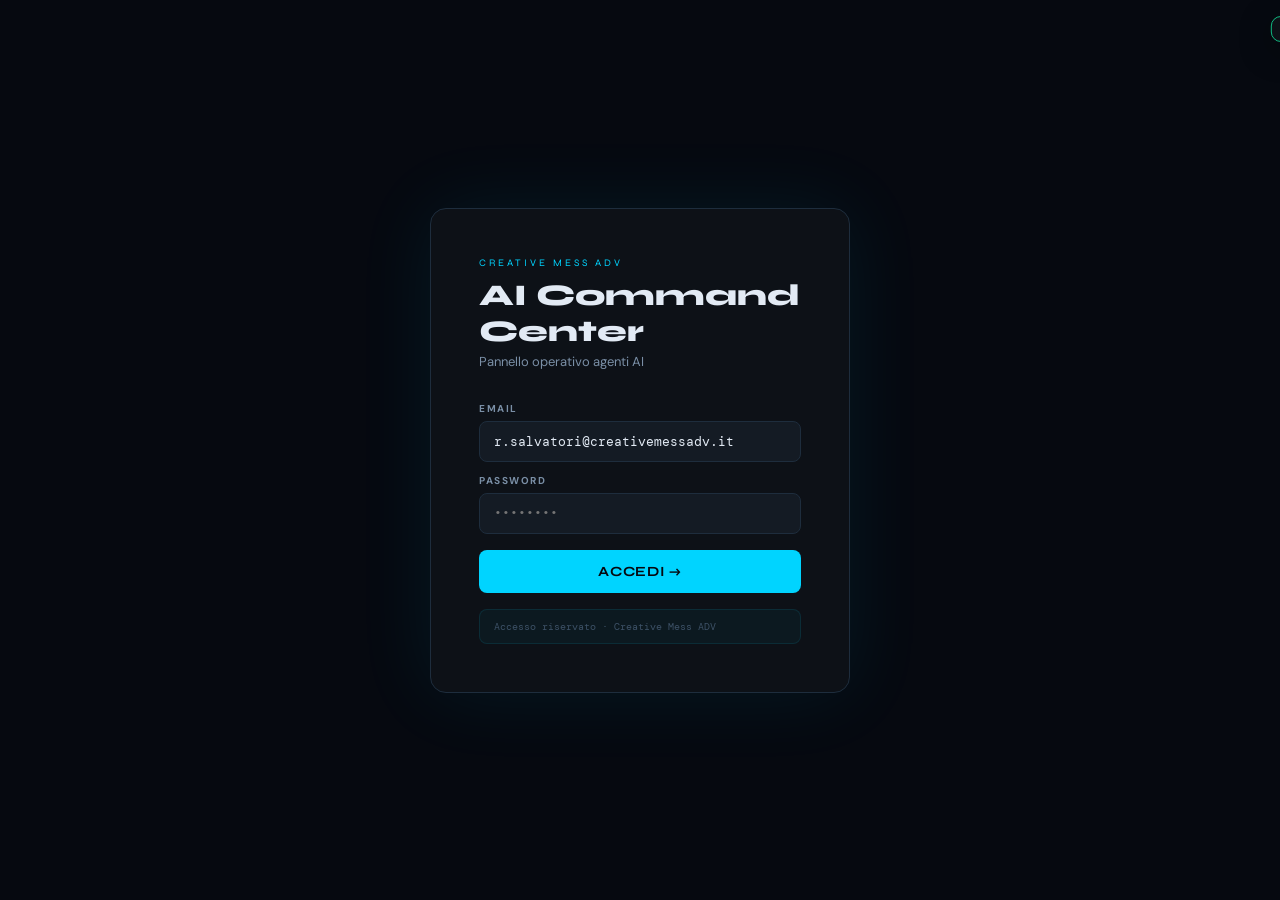
==== commit 554915e0: "feat: complete AI agency dashboard — 11 agents, generators, CEO chat, revenue tracker" ====
--- a/index.html
+++ b/index.html
@@ -4,329 +4,501 @@
 <meta charset="UTF-8">
 <meta name="viewport" content="width=device-width, initial-scale=1.0">
 <title>Creative Mess ADV — AI Command Center</title>
-<link href="https://fonts.googleapis.com/css2?family=Syne:wght@400;600;700;800&family=DM+Mono:ital,wght@0,300;0,400;0,500;1,300&family=DM+Sans:wght@300;400;500&display=swap" rel="stylesheet">
+<link href="https://fonts.googleapis.com/css2?family=Syne:wght@400;600;700;800&family=DM+Mono:wght@300;400;500&family=DM+Sans:wght@300;400;500&display=swap" rel="stylesheet">
 <style>
-:root {
-  --bg: #060910;
-  --surface: #0d1117;
-  --surface2: #141b24;
-  --border: #1e2d3d;
-  --accent: #00d4ff;
-  --accent2: #7c3aed;
-  --accent3: #10b981;
-  --accent4: #f59e0b;
-  --danger: #ef4444;
-  --text: #e2eaf4;
-  --text2: #7a8fa6;
-  --text3: #3d5166;
-}
-* { margin:0; padding:0; box-sizing:border-box; }
-body { background:var(--bg); color:var(--text); font-family:'DM Sans',sans-serif; height:100vh; overflow:hidden; display:flex; flex-direction:column; }
-#login { position:fixed; inset:0; background:var(--bg); display:flex; align-items:center; justify-content:center; z-index:100; }
-#login.hidden { display:none; }
-.login-box { width:400px; background:var(--surface); border:1px solid var(--border); border-radius:16px; padding:48px; box-shadow:0 0 60px rgba(0,212,255,0.1); }
-.login-logo { font-family:'Syne',sans-serif; font-size:10px; letter-spacing:0.3em; color:var(--accent); text-transform:uppercase; margin-bottom:8px; }
-.login-title { font-family:'Syne',sans-serif; font-size:28px; font-weight:800; color:var(--text); margin-bottom:6px; }
-.login-sub { font-size:13px; color:var(--text2); margin-bottom:32px; }
-.form-group { margin-bottom:16px; }
-.form-label { font-size:10px; font-weight:600; letter-spacing:0.15em; text-transform:uppercase; color:var(--text2); margin-bottom:6px; display:block; }
-.form-input { width:100%; padding:11px 14px; background:var(--surface2); border:1px solid var(--border); border-radius:8px; color:var(--text); font-family:'DM Mono',monospace; font-size:13px; outline:none; transition:border 0.2s; }
-.form-input:focus { border-color:var(--accent); }
-.login-btn { width:100%; padding:13px; background:var(--accent); border:none; border-radius:8px; color:var(--bg); font-family:'Syne',sans-serif; font-size:14px; font-weight:700; letter-spacing:0.05em; cursor:pointer; margin-top:8px; transition:opacity 0.2s; }
-.login-btn:hover { opacity:0.85; }
-.login-hint { margin-top:16px; padding:10px 14px; background:rgba(0,212,255,0.04); border:1px solid rgba(0,212,255,0.1); border-radius:8px; font-family:'DM Mono',monospace; font-size:10px; color:var(--text3); }
-.login-error { color:var(--danger); font-size:11px; margin-top:6px; display:none; }
-#app { display:none; flex:1; overflow:hidden; }
-#app.visible { display:flex; flex-direction:column; }
-.topbar { background:var(--surface); border-bottom:1px solid var(--border); padding:0 24px; height:52px; display:flex; align-items:center; justify-content:space-between; flex-shrink:0; }
-.topbar-brand { font-family:'Syne',sans-serif; font-size:13px; font-weight:700; color:var(--text); }
-.topbar-brand span { color:var(--accent); }
-.topbar-right { display:flex; align-items:center; gap:12px; font-family:'DM Mono',monospace; font-size:10px; color:var(--text3); }
-.status-dot { width:6px; height:6px; border-radius:50%; background:var(--accent3); box-shadow:0 0 8px var(--accent3); display:inline-block; margin-right:4px; animation:pulse 2s infinite; }
-@keyframes pulse { 0%,100%{opacity:1}50%{opacity:0.4} }
-.main { flex:1; overflow:hidden; display:flex; }
-.sidebar { width:200px; background:var(--surface); border-right:1px solid var(--border); padding:16px 0; flex-shrink:0; overflow-y:auto; }
-.sidebar-section { padding:0 12px 4px; font-size:8px; font-weight:700; letter-spacing:0.25em; color:var(--text3); text-transform:uppercase; margin-top:16px; }
-.sidebar-item { display:flex; align-items:center; gap:8px; padding:8px 16px; cursor:pointer; font-size:12px; color:var(--text2); border-left:2px solid transparent; transition:all 0.15s; }
-.sidebar-item:hover { color:var(--text); background:rgba(255,255,255,0.02); }
-.sidebar-item.active { color:var(--accent); background:rgba(0,212,255,0.05); border-left-color:var(--accent); }
-.sidebar-icon { font-size:13px; width:16px; text-align:center; }
-.content { flex:1; overflow-y:auto; padding:24px; }
-.page { display:none; }
-.page.active { display:block; }
-.stats-row { display:grid; grid-template-columns:repeat(4,1fr); gap:12px; margin-bottom:20px; }
-.stat-card { background:var(--surface); border:1px solid var(--border); border-radius:10px; padding:16px; }
-.stat-label { font-size:9px; font-weight:700; letter-spacing:0.15em; text-transform:uppercase; color:var(--text2); margin-bottom:6px; }
-.stat-value { font-family:'Syne',sans-serif; font-size:26px; font-weight:800; color:var(--text); line-height:1; }
-.stat-sub { font-family:'DM Mono',monospace; font-size:9px; color:var(--text3); margin-top:4px; }
-.panel { background:var(--surface); border:1px solid var(--border); border-radius:10px; overflow:hidden; margin-bottom:16px; }
-.panel-header { padding:12px 16px; border-bottom:1px solid var(--border); display:flex; align-items:center; justify-content:space-between; }
-.panel-title { font-family:'Syne',sans-serif; font-size:12px; font-weight:700; color:var(--text); }
-table { width:100%; border-collapse:collapse; }
-th { font-size:8px; font-weight:700; letter-spacing:0.15em; text-transform:uppercase; color:var(--text3); padding:8px 14px; text-align:left; border-bottom:1px solid var(--border); }
-td { padding:10px 14px; font-size:11px; color:var(--text2); border-bottom:1px solid rgba(255,255,255,0.03); }
-tr:last-child td { border-bottom:none; }
-tr:hover td { background:rgba(255,255,255,0.02); }
-td.primary { color:var(--text); font-weight:500; }
-.badge { display:inline-block; padding:2px 7px; border-radius:20px; font-size:9px; font-weight:600; font-family:'DM Mono',monospace; }
-.b-green { background:rgba(16,185,129,0.1); color:var(--accent3); border:1px solid rgba(16,185,129,0.2); }
-.b-blue { background:rgba(0,212,255,0.1); color:var(--accent); border:1px solid rgba(0,212,255,0.2); }
-.b-orange { background:rgba(245,158,11,0.1); color:var(--accent4); border:1px solid rgba(245,158,11,0.2); }
-.b-red { background:rgba(239,68,68,0.1); color:var(--danger); border:1px solid rgba(239,68,68,0.2); }
-.b-purple { background:rgba(124,58,237,0.1); color:#a78bfa; border:1px solid rgba(124,58,237,0.2); }
-.b-gray { background:rgba(255,255,255,0.04); color:var(--text2); border:1px solid var(--border); }
-.loading { text-align:center; padding:40px; font-family:'DM Mono',monospace; font-size:11px; color:var(--text3); }
-.empty { text-align:center; padding:48px; color:var(--text3); font-size:12px; }
-.form-row { display:grid; grid-template-columns:1fr 1fr; gap:12px; margin-bottom:12px; }
-.btn { padding:8px 16px; border-radius:7px; font-size:11px; font-weight:600; cursor:pointer; border:none; font-family:'DM Sans',sans-serif; transition:all 0.15s; }
-.btn-primary { background:var(--accent); color:var(--bg); }
-.btn-primary:hover { opacity:0.85; }
-.btn-ghost { background:transparent; color:var(--text2); border:1px solid var(--border); }
-.btn-ghost:hover { border-color:var(--accent); color:var(--accent); }
-.modal-overlay { position:fixed; inset:0; background:rgba(0,0,0,0.7); z-index:200; display:none; align-items:center; justify-content:center; backdrop-filter:blur(4px); }
-.modal-overlay.open { display:flex; }
-.modal { background:var(--surface); border:1px solid var(--border); border-radius:14px; width:520px; max-height:85vh; overflow-y:auto; box-shadow:0 32px 64px rgba(0,0,0,0.6); }
-.modal-head { padding:18px 22px; border-bottom:1px solid var(--border); display:flex; justify-content:space-between; align-items:center; }
-.modal-title { font-family:'Syne',sans-serif; font-size:15px; font-weight:700; }
-.modal-close { background:none; border:none; color:var(--text2); cursor:pointer; font-size:16px; }
-.modal-body { padding:22px; }
-.modal-footer { padding:14px 22px; border-top:1px solid var(--border); display:flex; gap:8px; justify-content:flex-end; }
-::-webkit-scrollbar { width:3px; } ::-webkit-scrollbar-track { background:transparent; } ::-webkit-scrollbar-thumb { background:var(--border); border-radius:2px; }
-.grid-2 { display:grid; grid-template-columns:1fr 1fr; gap:14px; margin-bottom:14px; }
-.agent-grid { display:grid; grid-template-columns:repeat(3,1fr); gap:12px; }
-.agent-card { background:var(--surface); border:1px solid var(--border); border-radius:10px; padding:16px; }
-.agent-head { display:flex; justify-content:space-between; align-items:center; margin-bottom:10px; }
-.agent-icon { font-size:20px; }
-.agent-pulse { width:7px; height:7px; border-radius:50%; }
-.pulse-green { background:var(--accent3); box-shadow:0 0 8px var(--accent3); animation:pulse 2s infinite; }
-.pulse-gray { background:var(--text3); }
-.agent-name { font-family:'Syne',sans-serif; font-size:12px; font-weight:700; color:var(--text); margin-bottom:3px; }
-.agent-role { font-size:10px; color:var(--text2); margin-bottom:8px; }
-.agent-email { font-family:'DM Mono',monospace; font-size:9px; color:var(--text3); }
-.kanban { display:flex; gap:12px; overflow-x:auto; padding-bottom:8px; }
-.kanban-col { min-width:210px; flex-shrink:0; }
-.kanban-title { font-size:9px; font-weight:700; letter-spacing:0.2em; text-transform:uppercase; color:var(--text2); margin-bottom:8px; display:flex; justify-content:space-between; }
-.kanban-count { background:var(--surface2); border:1px solid var(--border); border-radius:20px; padding:1px 7px; font-size:8px; color:var(--text3); }
-.kanban-card { background:var(--surface); border:1px solid var(--border); border-radius:8px; padding:12px; margin-bottom:8px; transition:all 0.15s; }
-.kanban-card:hover { border-color:var(--accent); }
-.kanban-company { font-size:11px; font-weight:600; color:var(--text); margin-bottom:3px; }
-.kanban-value { font-family:'DM Mono',monospace; font-size:10px; color:var(--accent3); }
-.kanban-meta { font-size:9px; color:var(--text3); margin-top:4px; }
-.notif { position:fixed; top:16px; right:16px; z-index:999; background:var(--surface); border:1px solid var(--accent3); border-radius:10px; padding:12px 16px; font-size:11px; color:var(--text); box-shadow:0 8px 32px rgba(0,0,0,0.4); transform:translateX(120%); transition:transform 0.3s; max-width:280px; }
-.notif.show { transform:translateX(0); }
-.config-title { font-family:'Syne',sans-serif; font-size:13px; font-weight:700; color:var(--text); margin-bottom:12px; padding-bottom:8px; border-bottom:1px solid var(--border); margin-top:20px; }
-.config-item { display:flex; align-items:center; justify-content:space-between; padding:10px 0; border-bottom:1px solid rgba(255,255,255,0.03); }
-.config-label { font-size:12px; color:var(--text); }
-.config-sub { font-size:10px; color:var(--text2); margin-top:2px; }
-.config-input { background:var(--surface2); border:1px solid var(--border); border-radius:6px; padding:7px 11px; color:var(--text); font-family:'DM Mono',monospace; font-size:11px; width:280px; outline:none; }
-.config-input:focus { border-color:var(--accent); }
+:root{--bg:#060910;--s:#0d1117;--s2:#141b24;--bd:#1e2d3d;--ac:#00d4ff;--ac2:#7c3aed;--ac3:#10b981;--ac4:#f59e0b;--dg:#ef4444;--tx:#e2eaf4;--t2:#7a8fa6;--t3:#3d5166;}
+*{margin:0;padding:0;box-sizing:border-box;}
+body{background:var(--bg);color:var(--tx);font-family:'DM Sans',sans-serif;height:100vh;overflow:hidden;display:flex;flex-direction:column;}
+a{color:inherit;text-decoration:none;}
+#login{position:fixed;inset:0;background:var(--bg);display:flex;align-items:center;justify-content:center;z-index:100;}
+#login.hidden{display:none;}
+.lbox{width:420px;background:var(--s);border:1px solid var(--bd);border-radius:16px;padding:48px;box-shadow:0 0 80px rgba(0,212,255,0.08);}
+.llogo{font-family:'Syne',sans-serif;font-size:10px;letter-spacing:.3em;color:var(--ac);text-transform:uppercase;margin-bottom:8px;}
+.ltitle{font-family:'Syne',sans-serif;font-size:30px;font-weight:800;line-height:1.2;margin-bottom:4px;}
+.lsub{font-size:13px;color:var(--t2);margin-bottom:32px;}
+.flabel{font-size:10px;font-weight:700;letter-spacing:.15em;text-transform:uppercase;color:var(--t2);margin-bottom:6px;display:block;}
+.finput{width:100%;padding:11px 14px;background:var(--s2);border:1px solid var(--bd);border-radius:8px;color:var(--tx);font-family:'DM Mono',monospace;font-size:13px;outline:none;transition:border .2s;margin-bottom:12px;}
+.finput:focus{border-color:var(--ac);}
+.lbtn{width:100%;padding:13px;background:var(--ac);border:none;border-radius:8px;color:var(--bg);font-family:'Syne',sans-serif;font-size:14px;font-weight:700;letter-spacing:.05em;cursor:pointer;margin-top:4px;transition:opacity .2s;}
+.lbtn:hover{opacity:.85;}
+.lerr{color:var(--dg);font-size:11px;margin-top:8px;display:none;}
+.lhint{margin-top:16px;padding:10px 14px;background:rgba(0,212,255,.04);border:1px solid rgba(0,212,255,.1);border-radius:8px;font-family:'DM Mono',monospace;font-size:10px;color:var(--t3);}
+#app{display:none;flex:1;overflow:hidden;}
+#app.visible{display:flex;flex-direction:column;}
+.topbar{background:var(--s);border-bottom:1px solid var(--bd);padding:0 24px;height:52px;display:flex;align-items:center;justify-content:space-between;flex-shrink:0;}
+.tbrand{font-family:'Syne',sans-serif;font-size:13px;font-weight:800;color:var(--tx);letter-spacing:.02em;}
+.tbrand span{color:var(--ac);}
+.tright{display:flex;align-items:center;gap:16px;font-family:'DM Mono',monospace;font-size:10px;color:var(--t2);}
+.trev{color:var(--ac3);font-weight:600;}
+.sdot{width:6px;height:6px;border-radius:50%;background:var(--ac3);box-shadow:0 0 8px var(--ac3);display:inline-block;margin-right:4px;animation:pulse 2s infinite;}
+@keyframes pulse{0%,100%{opacity:1}50%{opacity:.4}}
+.main{flex:1;overflow:hidden;display:flex;}
+.sidebar{width:210px;background:var(--s);border-right:1px solid var(--bd);display:flex;flex-direction:column;flex-shrink:0;}
+.sidebar-nav{flex:1;overflow-y:auto;padding:12px 0;}
+.ss{padding:0 12px 4px;font-size:8px;font-weight:700;letter-spacing:.25em;color:var(--t3);text-transform:uppercase;margin-top:14px;}
+.si{display:flex;align-items:center;gap:8px;padding:8px 16px;cursor:pointer;font-size:12px;color:var(--t2);border-left:2px solid transparent;transition:all .15s;}
+.si:hover{color:var(--tx);background:rgba(255,255,255,.02);}
+.si.active{color:var(--ac);background:rgba(0,212,255,.05);border-left-color:var(--ac);}
+.si-icon{font-size:13px;width:18px;text-align:center;}
+.rev-mini{padding:12px 16px;border-top:1px solid var(--bd);flex-shrink:0;}
+.rev-mini-label{font-size:9px;font-weight:700;letter-spacing:.15em;text-transform:uppercase;color:var(--t3);margin-bottom:6px;}
+.rev-bar-wrap{background:var(--s2);border-radius:4px;height:5px;overflow:hidden;margin-bottom:6px;}
+.rev-bar-fill{height:100%;background:linear-gradient(90deg,var(--ac3),var(--ac));border-radius:4px;transition:width .5s;width:0%;}
+.rev-mini-nums{display:flex;justify-content:space-between;font-family:'DM Mono',monospace;font-size:9px;}
+.rev-mini-nums span:first-child{color:var(--ac3);font-weight:600;}
+.rev-mini-nums span:last-child{color:var(--t3);}
+.content{flex:1;overflow-y:auto;padding:24px;}
+.page{display:none;}.page.active{display:block;}
+.ph{font-family:'Syne',sans-serif;font-size:20px;font-weight:800;margin-bottom:18px;}
+.stats-row{display:grid;grid-template-columns:repeat(4,1fr);gap:12px;margin-bottom:20px;}
+.sc{background:var(--s);border:1px solid var(--bd);border-radius:10px;padding:16px;}
+.sc-label{font-size:9px;font-weight:700;letter-spacing:.15em;text-transform:uppercase;color:var(--t2);margin-bottom:6px;}
+.sc-val{font-family:'Syne',sans-serif;font-size:28px;font-weight:800;line-height:1;}
+.sc-sub{font-family:'DM Mono',monospace;font-size:9px;color:var(--t3);margin-top:4px;}
+.qa-row{display:grid;grid-template-columns:repeat(4,1fr);gap:12px;margin-bottom:20px;}
+.qa-btn{background:var(--s);border:1px solid var(--bd);border-radius:10px;padding:18px 14px;cursor:pointer;text-align:center;transition:all .2s;color:var(--t2);}
+.qa-btn:hover{border-color:var(--ac);color:var(--ac);background:rgba(0,212,255,.04);}
+.qa-icon{font-size:24px;margin-bottom:8px;}
+.qa-label{font-size:11px;font-weight:600;font-family:'Syne',sans-serif;}
+.panel{background:var(--s);border:1px solid var(--bd);border-radius:10px;overflow:hidden;margin-bottom:16px;}
+.ph2{padding:12px 16px;border-bottom:1px solid var(--bd);display:flex;align-items:center;justify-content:space-between;}
+.pt{font-family:'Syne',sans-serif;font-size:12px;font-weight:700;}
+table{width:100%;border-collapse:collapse;}
+th{font-size:8px;font-weight:700;letter-spacing:.15em;text-transform:uppercase;color:var(--t3);padding:8px 14px;text-align:left;border-bottom:1px solid var(--bd);}
+td{padding:10px 14px;font-size:11px;color:var(--t2);border-bottom:1px solid rgba(255,255,255,.03);}
+tr:last-child td{border-bottom:none;}
+tr:hover td{background:rgba(255,255,255,.02);}
+td.pr{color:var(--tx);font-weight:500;}
+.badge{display:inline-block;padding:2px 8px;border-radius:20px;font-size:9px;font-weight:600;font-family:'DM Mono',monospace;}
+.bg{background:rgba(16,185,129,.1);color:var(--ac3);border:1px solid rgba(16,185,129,.2);}
+.bb{background:rgba(0,212,255,.1);color:var(--ac);border:1px solid rgba(0,212,255,.2);}
+.bo{background:rgba(245,158,11,.1);color:var(--ac4);border:1px solid rgba(245,158,11,.2);}
+.br{background:rgba(239,68,68,.1);color:var(--dg);border:1px solid rgba(239,68,68,.2);}
+.bp{background:rgba(124,58,237,.1);color:#a78bfa;border:1px solid rgba(124,58,237,.2);}
+.bx{background:rgba(255,255,255,.04);color:var(--t2);border:1px solid var(--bd);}
+.chat-wrap{display:flex;flex-direction:column;height:calc(100vh - 52px - 120px);}
+.chat-msgs{flex:1;overflow-y:auto;padding:16px;display:flex;flex-direction:column;gap:10px;background:var(--s);border:1px solid var(--bd);border-radius:10px 10px 0 0;}
+.cmsg-u{align-self:flex-end;max-width:75%;}
+.cmsg-a{align-self:flex-start;max-width:80%;}
+.cb-u{background:var(--ac);color:var(--bg);border-radius:12px 12px 2px 12px;padding:10px 14px;font-size:13px;line-height:1.5;}
+.cb-a{background:var(--s2);border:1px solid var(--bd);border-radius:12px 12px 12px 2px;padding:10px 14px;font-size:13px;line-height:1.6;color:var(--tx);white-space:pre-wrap;}
+.ct{font-size:9px;color:var(--t3);margin-top:3px;}
+.chat-input-row{padding:12px;border:1px solid var(--bd);border-top:none;background:var(--s2);border-radius:0 0 10px 10px;display:flex;gap:8px;}
+.chat-ta{flex:1;background:var(--s);border:1px solid var(--bd);border-radius:8px;padding:9px 14px;color:var(--tx);font-family:'DM Sans',sans-serif;font-size:13px;outline:none;resize:none;height:42px;}
+.chat-ta:focus{border-color:var(--ac);}
+.chat-send{padding:9px 20px;background:var(--ac);border:none;border-radius:8px;color:var(--bg);font-weight:700;cursor:pointer;font-size:12px;font-family:'Syne',sans-serif;}
+.chat-send:disabled{opacity:.4;cursor:not-allowed;}
+.typing{align-self:flex-start;background:var(--s2);border:1px solid var(--bd);border-radius:10px;padding:8px 14px;font-size:11px;color:var(--t3);font-family:'DM Mono',monospace;}
+.team-grid{display:grid;grid-template-columns:repeat(3,1fr);gap:12px;}
+.agent-card{background:var(--s);border:1px solid var(--bd);border-radius:10px;padding:18px;}
+.ac-top{display:flex;justify-content:space-between;align-items:flex-start;margin-bottom:10px;}
+.ac-icon{font-size:22px;}
+.ac-dot{width:8px;height:8px;border-radius:50%;background:var(--ac3);box-shadow:0 0 8px var(--ac3);animation:pulse 2s infinite;}
+.ac-name{font-family:'Syne',sans-serif;font-size:13px;font-weight:700;margin-bottom:2px;}
+.ac-role{font-size:10px;color:var(--ac);font-weight:600;margin-bottom:6px;}
+.ac-spec{font-size:10px;color:var(--t2);line-height:1.5;}
+.tab-row{display:flex;gap:4px;margin-bottom:20px;flex-wrap:wrap;}
+.tab-btn{padding:8px 14px;border-radius:8px;font-size:11px;font-weight:600;cursor:pointer;border:1px solid var(--bd);background:var(--s);color:var(--t2);font-family:'DM Sans',sans-serif;transition:all .15s;}
+.tab-btn:hover{border-color:var(--ac);color:var(--ac);}
+.tab-btn.active{background:var(--ac);color:var(--bg);border-color:var(--ac);}
+.tab-content{display:none;}.tab-content.active{display:block;}
+.gen-form{background:var(--s);border:1px solid var(--bd);border-radius:10px;padding:20px;margin-bottom:16px;}
+.form-row{display:grid;grid-template-columns:1fr 1fr;gap:12px;margin-bottom:12px;}
+.fgroup{margin-bottom:12px;}
+select.finput{cursor:pointer;}
+.btn{padding:9px 18px;border-radius:8px;font-size:11px;font-weight:600;cursor:pointer;border:none;font-family:'DM Sans',sans-serif;transition:all .15s;}
+.btn-primary{background:var(--ac);color:var(--bg);}
+.btn-primary:hover{opacity:.85;}
+.btn-ghost{background:transparent;color:var(--t2);border:1px solid var(--bd);}
+.btn-ghost:hover{border-color:var(--ac);color:var(--ac);}
+.gen-out{background:var(--s);border:1px solid var(--bd);border-radius:10px;padding:20px;min-height:100px;}
+.gen-loading{color:var(--t3);font-family:'DM Mono',monospace;font-size:12px;}
+.gen-result{font-size:13px;line-height:1.7;color:var(--tx);white-space:pre-wrap;margin-bottom:12px;}
+.gen-result strong{color:var(--ac);}
+.gen-error{color:var(--dg);font-size:12px;}
+.kanban{display:flex;gap:12px;overflow-x:auto;padding-bottom:8px;}
+.kcol{min-width:190px;flex-shrink:0;}
+.kh{font-size:9px;font-weight:700;letter-spacing:.2em;text-transform:uppercase;color:var(--t2);margin-bottom:8px;display:flex;justify-content:space-between;align-items:center;}
+.kcount{background:var(--s2);border:1px solid var(--bd);border-radius:20px;padding:1px 7px;font-size:8px;color:var(--t3);}
+.kcard{background:var(--s);border:1px solid var(--bd);border-radius:8px;padding:12px;margin-bottom:8px;transition:border .15s;}
+.kcard:hover{border-color:var(--ac);}
+.kco{font-size:11px;font-weight:600;color:var(--tx);margin-bottom:3px;}
+.kval{font-family:'DM Mono',monospace;font-size:10px;color:var(--ac3);margin-bottom:3px;}
+.kmeta{font-size:9px;color:var(--t3);}
+.rev-big{background:var(--s);border:1px solid var(--bd);border-radius:14px;padding:32px;margin-bottom:20px;text-align:center;}
+.rev-label{font-size:11px;color:var(--t2);margin-bottom:8px;font-weight:600;letter-spacing:.1em;text-transform:uppercase;}
+.rev-amount{font-family:'Syne',sans-serif;font-size:48px;font-weight:800;color:var(--ac3);margin-bottom:4px;}
+.rev-goal{font-family:'DM Mono',monospace;font-size:13px;color:var(--t3);margin-bottom:20px;}
+.rev-bar-big{background:var(--s2);border-radius:8px;height:12px;overflow:hidden;margin-bottom:8px;}
+.rev-bar-big-fill{height:100%;background:linear-gradient(90deg,var(--ac3),var(--ac));border-radius:8px;transition:width .5s;}
+.rev-pct{font-family:'DM Mono',monospace;font-size:11px;color:var(--t2);}
+.notif{position:fixed;top:16px;right:16px;z-index:999;background:var(--s);border:1px solid var(--ac3);border-radius:10px;padding:12px 16px;font-size:12px;color:var(--tx);box-shadow:0 8px 32px rgba(0,0,0,.4);transform:translateX(120%);transition:transform .3s;max-width:300px;}
+.notif.show{transform:translateX(0);}
+.modal-overlay{position:fixed;inset:0;background:rgba(0,0,0,.75);z-index:200;display:none;align-items:center;justify-content:center;backdrop-filter:blur(4px);}
+.modal-overlay.open{display:flex;}
+.modal{background:var(--s);border:1px solid var(--bd);border-radius:14px;width:500px;max-height:85vh;overflow-y:auto;box-shadow:0 32px 64px rgba(0,0,0,.6);}
+.mh{padding:18px 22px;border-bottom:1px solid var(--bd);display:flex;justify-content:space-between;align-items:center;}
+.mt{font-family:'Syne',sans-serif;font-size:15px;font-weight:700;}
+.mc{background:none;border:none;color:var(--t2);cursor:pointer;font-size:18px;}
+.mb{padding:20px 22px;}
+.mf{padding:14px 22px;border-top:1px solid var(--bd);display:flex;gap:8px;justify-content:flex-end;}
+.loading{text-align:center;padding:40px;font-family:'DM Mono',monospace;font-size:11px;color:var(--t3);}
+.empty{text-align:center;padding:48px;color:var(--t3);font-size:12px;}
+::-webkit-scrollbar{width:3px;}::-webkit-scrollbar-track{background:transparent;}::-webkit-scrollbar-thumb{background:var(--bd);border-radius:2px;}
 </style>
 </head>
 <body>
 
 <div id="login">
-  <div class="login-box">
-    <div class="login-logo">Creative Mess ADV</div>
-    <div class="login-title">AI Command<br>Center</div>
-    <div class="login-sub">Pannello di controllo agenti</div>
-    <div class="form-group"><label class="form-label">Email</label><input class="form-input" id="l-user" type="email" value="r.salvatori@creativemessadv.it"></div>
-    <div class="form-group"><label class="form-label">Password</label><input class="form-input" id="l-pass" type="password" placeholder="••••••••" onkeydown="if(event.key==='Enter')doLogin()"></div>
-    <button class="login-btn" onclick="doLogin()">ACCEDI →</button>
-    <div class="login-error" id="l-err">Credenziali non corrette.</div>
-    <div class="login-hint">Accesso riservato — Creative Mess ADV</div>
+  <div class="lbox">
+    <div class="llogo">Creative Mess ADV</div>
+    <div class="ltitle">AI Command<br>Center</div>
+    <div class="lsub">Pannello operativo agenti AI</div>
+    <label class="flabel">Email</label>
+    <input class="finput" id="l-user" type="email" value="r.salvatori@creativemessadv.it">
+    <label class="flabel">Password</label>
+    <input class="finput" id="l-pass" type="password" placeholder="••••••••" onkeydown="if(event.key==='Enter')doLogin()">
+    <button class="lbtn" onclick="doLogin()">ACCEDI →</button>
+    <div class="lerr" id="l-err">Credenziali non corrette.</div>
+    <div class="lhint">Accesso riservato · Creative Mess ADV</div>
   </div>
 </div>
 
 <div id="app">
-  <div class="topbar">
-    <div class="topbar-brand">Creative Mess <span>AI</span> — Command Center</div>
-    <div class="topbar-right"><span><span class="status-dot"></span>Sistema attivo</span><span>Roberto Salvatori — CEO</span></div>
-  </div>
-  <div class="main">
-    <div class="sidebar">
-      <div class="sidebar-section">Overview</div>
-      <div class="sidebar-item active" onclick="showPage('dashboard',this)"><span class="sidebar-icon">⚡</span>Dashboard</div>
-      <div class="sidebar-section">Agenti</div>
-      <div class="sidebar-item" onclick="showPage('agents',this)"><span class="sidebar-icon">🤖</span>Status Agenti</div>
-      <div class="sidebar-section">Acquisizione</div>
-      <div class="sidebar-item" onclick="showPage('prospect',this)"><span class="sidebar-icon">🎯</span>Prospect</div>
-      <div class="sidebar-item" onclick="showPage('pipeline',this)"><span class="sidebar-icon">📊</span>Pipeline</div>
-      <div class="sidebar-section">Clienti</div>
-      <div class="sidebar-item" onclick="showPage('clients',this)"><span class="sidebar-icon">👥</span>Clienti</div>
-      <div class="sidebar-item" onclick="showPage('quotes',this)"><span class="sidebar-icon">📄</span>Preventivi</div>
-      <div class="sidebar-section">Produzione</div>
-      <div class="sidebar-item" onclick="showPage('content',this)"><span class="sidebar-icon">✍️</span>Contenuti</div>
-      <div class="sidebar-item" onclick="showPage('tasks',this)"><span class="sidebar-icon">✅</span>Task</div>
-      <div class="sidebar-section">Sistema</div>
-      <div class="sidebar-item" onclick="showPage('config',this)"><span class="sidebar-icon">⚙️</span>Configurazione</div>
-    </div>
-    <div class="content">
-
-      <div class="page active" id="page-dashboard">
-        <div class="stats-row">
-          <div class="stat-card"><div class="stat-label">Prospect Totali</div><div class="stat-value" id="s-prospect">—</div><div class="stat-sub">in database</div></div>
-          <div class="stat-card"><div class="stat-label">Clienti Attivi</div><div class="stat-value" id="s-clients">—</div><div class="stat-sub">contratti attivi</div></div>
-          <div class="stat-card"><div class="stat-label">Preventivi</div><div class="stat-value" id="s-quotes">—</div><div class="stat-sub">generati</div></div>
-          <div class="stat-card"><div class="stat-label">Task Aperti</div><div class="stat-value" id="s-tasks">—</div><div class="stat-sub">da completare</div></div>
+<div class="topbar">
+  <div class="tbrand">Creative Mess <span>ADV</span> · AI Command Center</div>
+  <div class="tright">
+    <span class="trev" id="top-rev">€0 / €400.000</span>
+    <span><span class="sdot"></span>Sistema operativo</span>
+    <span>Roberto Salvatori — Presidente</span>
+  </div>
+</div>
+<div class="main">
+<div class="sidebar">
+  <div class="sidebar-nav">
+    <div class="ss">Overview</div>
+    <div class="si active" onclick="showPage('dashboard',this)"><span class="si-icon">⚡</span>Dashboard</div>
+    <div class="ss">CEO</div>
+    <div class="si" onclick="showPage('ceo',this)"><span class="si-icon">🧠</span>Riccardo — CEO</div>
+    <div class="ss">Team AI</div>
+    <div class="si" onclick="showPage('team',this)"><span class="si-icon">👥</span>Team Agenti</div>
+    <div class="ss">Acquisizione</div>
+    <div class="si" onclick="showPage('prospect',this)"><span class="si-icon">🎯</span>Prospect</div>
+    <div class="si" onclick="showPage('pipeline',this)"><span class="si-icon">📊</span>Pipeline</div>
+    <div class="ss">Clienti</div>
+    <div class="si" onclick="showPage('clients',this)"><span class="si-icon">🤝</span>Clienti</div>
+    <div class="si" onclick="showPage('quotes',this)"><span class="si-icon">📄</span>Preventivi</div>
+    <div class="ss">Produzione</div>
+    <div class="si" onclick="showPage('generators',this)"><span class="si-icon">⚡</span>Generatori AI</div>
+    <div class="ss">Finance</div>
+    <div class="si" onclick="showPage('revenue',this)"><span class="si-icon">💰</span>Revenue</div>
+    <div class="ss">Sistema</div>
+    <div class="si" onclick="showPage('config',this)"><span class="si-icon">⚙️</span>Configurazione</div>
+  </div>
+  <div class="rev-mini">
+    <div class="rev-mini-label">Obiettivo 9 mesi</div>
+    <div class="rev-bar-wrap"><div class="rev-bar-fill" id="rev-bar"></div></div>
+    <div class="rev-mini-nums"><span id="rev-curr">€0</span><span>€400.000</span></div>
+  </div>
+</div>
+<div class="content">
+
+<!-- DASHBOARD -->
+<div class="page active" id="page-dashboard">
+  <div class="stats-row">
+    <div class="sc"><div class="sc-label">Clienti Attivi</div><div class="sc-val" id="s-clients">—</div><div class="sc-sub">contratti</div></div>
+    <div class="sc"><div class="sc-label">Revenue Mese</div><div class="sc-val" id="s-monthly">—</div><div class="sc-sub">fatturato</div></div>
+    <div class="sc"><div class="sc-label">Pipeline</div><div class="sc-val" id="s-pipeline">—</div><div class="sc-sub">valore deals</div></div>
+    <div class="sc"><div class="sc-label">Prospect</div><div class="sc-val" id="s-prospects">—</div><div class="sc-sub">in database</div></div>
+  </div>
+  <div class="qa-row">
+    <div class="qa-btn" onclick="showPage('generators',document.querySelector('.si:nth-child(12)'));switchTab('email')"><div class="qa-icon">✉️</div><div class="qa-label">Email Cold</div></div>
+    <div class="qa-btn" onclick="showPage('generators',document.querySelector('.si:nth-child(12)'));switchTab('quote')"><div class="qa-icon">📄</div><div class="qa-label">Preventivo</div></div>
+    <div class="qa-btn" onclick="showPage('generators',document.querySelector('.si:nth-child(12)'));switchTab('content')"><div class="qa-icon">✍️</div><div class="qa-label">Contenuto</div></div>
+    <div class="qa-btn" onclick="showPage('ceo',document.querySelector('.si:nth-child(4)'))"><div class="qa-icon">💬</div><div class="qa-label">Parla con Riccardo</div></div>
+  </div>
+  <div class="panel">
+    <div class="ph2">
+      <div class="pt">🧠 Briefing CEO — Riccardo Fontana</div>
+      <button class="btn btn-ghost" onclick="loadBriefing()" style="font-size:10px;padding:5px 12px">Aggiorna</button>
+    </div>
+    <div style="padding:16px" id="briefing-output"><div class="loading">Clicca "Aggiorna" per il briefing di oggi</div></div>
+  </div>
+  <div class="panel">
+    <div class="ph2"><div class="pt">🤝 Ultimi Clienti</div></div>
+    <div id="dash-clients"><div class="loading">Configura token Airtable in ⚙️</div></div>
+  </div>
+</div>
+
+<!-- CEO CHAT -->
+<div class="page" id="page-ceo">
+  <div class="ph">🧠 Riccardo Fontana — CEO</div>
+  <div style="font-size:12px;color:var(--t2);margin-bottom:18px;">Il tuo CEO AI · disponibile 24/7 · orientato ai risultati · obiettivo €400k in 9 mesi</div>
+  <div class="chat-wrap">
+    <div class="chat-msgs" id="ceo-msgs">
+      <div class="cmsg-a"><div class="cb-a">Buongiorno Roberto. Sono operativo e pronto. Aggiornami sulla situazione: clienti, trattative aperte, priorità della settimana. Analizziamo insieme e definiamo le prossime azioni.</div><div class="ct">Riccardo Fontana · CEO</div></div>
+    </div>
+    <div class="chat-input-row">
+      <textarea class="chat-ta" id="ceo-input" placeholder="Scrivi a Riccardo..." onkeydown="ceoKeydown(event)"></textarea>
+      <button class="chat-send" id="ceo-send" onclick="sendCEO()">Invia</button>
+    </div>
+  </div>
+</div>
+
+<!-- TEAM -->
+<div class="page" id="page-team">
+  <div class="ph">👥 Team AI — 11 Agenti Operativi</div>
+  <div class="team-grid" id="team-grid"></div>
+</div>
+
+<!-- GENERATORI -->
+<div class="page" id="page-generators">
+  <div class="ph">⚡ Generatori AI</div>
+  <div class="tab-row">
+    <button class="tab-btn active" onclick="switchTab('email')">✉️ Email Cold</button>
+    <button class="tab-btn" onclick="switchTab('quote')">📄 Preventivo</button>
+    <button class="tab-btn" onclick="switchTab('content')">✍️ Contenuto</button>
+    <button class="tab-btn" onclick="switchTab('seo')">🔍 SEO</button>
+    <button class="tab-btn" onclick="switchTab('ads')">📢 Ads</button>
+    <button class="tab-btn" onclick="switchTab('social')">📱 Social</button>
+    <button class="tab-btn" onclick="switchTab('script')">📞 Script Call</button>
+  </div>
+
+  <div class="tab-content active" id="tab-email">
+    <div class="gen-form">
+      <div class="form-row">
+        <div><label class="flabel">Nome Azienda</label><input class="finput" id="g-e-nome" placeholder="Es. Pizzeria Da Mario"></div>
+        <div><label class="flabel">Settore</label><input class="finput" id="g-e-settore" placeholder="Es. Ristorante, Dentista..."></div>
+      </div>
+      <div class="form-row">
+        <div><label class="flabel">Città</label><input class="finput" id="g-e-citta" placeholder="Es. Milano"></div>
+        <div><label class="flabel">Servizio da Proporre</label><select class="finput" id="g-e-servizio"><option>Sito Web</option><option>SEO</option><option>Google Ads</option><option>Meta Ads</option><option>Social Media</option><option>Email Marketing</option><option>E-commerce</option><option>Branding</option></select></div>
+      </div>
+      <button class="btn btn-primary" onclick="genEmail()">✉️ Genera Email</button>
+    </div>
+    <div class="gen-out" id="out-email"><div style="color:var(--t3);font-size:12px;">Il testo dell'email apparirà qui.</div></div>
+  </div>
+
+  <div class="tab-content" id="tab-quote">
+    <div class="gen-form">
+      <div class="form-row">
+        <div><label class="flabel">Nome Cliente</label><input class="finput" id="g-q-nome" placeholder="Es. Studio Legale Rossi"></div>
+        <div><label class="flabel">Servizio Richiesto</label><input class="finput" id="g-q-servizio" placeholder="Es. Sito web + SEO"></div>
+      </div>
+      <div class="form-row">
+        <div><label class="flabel">Budget Indicativo €</label><input class="finput" id="g-q-budget" type="number" placeholder="Es. 3000"></div>
+        <div><label class="flabel">Tempistiche</label><input class="finput" id="g-q-tempi" placeholder="Es. 4-6 settimane"></div>
+      </div>
+      <div class="fgroup"><label class="flabel">Esigenze / Note</label><textarea class="finput" id="g-q-note" rows="3" style="resize:none" placeholder="Descrivi le esigenze del cliente..."></textarea></div>
+      <button class="btn btn-primary" onclick="genQuote()">📄 Genera Preventivo</button>
+    </div>
+    <div class="gen-out" id="out-quote"><div style="color:var(--t3);font-size:12px;">Il preventivo apparirà qui.</div></div>
+  </div>
+
+  <div class="tab-content" id="tab-content">
+    <div class="gen-form">
+      <div class="form-row">
+        <div><label class="flabel">Brand / Cliente</label><input class="finput" id="g-c-brand" placeholder="Es. Officina Ferrari"></div>
+        <div><label class="flabel">Tipo Contenuto</label><select class="finput" id="g-c-tipo"><option>Post Instagram</option><option>Articolo Blog SEO</option><option>Newsletter</option><option>Testo Sito Web</option><option>Caption + Hashtag</option><option>Script Video</option></select></div>
+      </div>
+      <div class="form-row">
+        <div><label class="flabel">Tono</label><select class="finput" id="g-c-tono"><option>Professionale</option><option>Friendly</option><option>Tecnico</option><option>Aspirazionale</option><option>Urgente</option></select></div>
+        <div><label class="flabel">Argomento</label><input class="finput" id="g-c-topic" placeholder="Es. promozione estiva, nuovo servizio..."></div>
+      </div>
+      <button class="btn btn-primary" onclick="genContent()">✍️ Genera Contenuto</button>
+    </div>
+    <div class="gen-out" id="out-content"><div style="color:var(--t3);font-size:12px;">Il contenuto apparirà qui.</div></div>
+  </div>
+
+  <div class="tab-content" id="tab-seo">
+    <div class="gen-form">
+      <div class="form-row">
+        <div><label class="flabel">Sito Web o Settore</label><input class="finput" id="g-s-sito" placeholder="Es. www.pizzeriamario.it o Ristoranti"></div>
+        <div><label class="flabel">Zona Geografica</label><input class="finput" id="g-s-zona" placeholder="Es. Milano, Lombardia, Italia"></div>
+      </div>
+      <div class="fgroup"><label class="flabel">Obiettivo</label><select class="finput" id="g-s-obj"><option>Visibilità Locale (Google Maps + SEO)</option><option>Traffico Nazionale</option><option>E-commerce</option><option>Lead Generation B2B</option></select></div>
+      <button class="btn btn-primary" onclick="genSEO()">🔍 Analisi SEO</button>
+    </div>
+    <div class="gen-out" id="out-seo"><div style="color:var(--t3);font-size:12px;">L'analisi SEO apparirà qui.</div></div>
+  </div>
+
+  <div class="tab-content" id="tab-ads">
+    <div class="gen-form">
+      <div class="form-row">
+        <div><label class="flabel">Prodotto / Servizio</label><input class="finput" id="g-a-prod" placeholder="Es. Servizi dentistici, Corsi online..."></div>
+        <div><label class="flabel">Budget Mensile €</label><input class="finput" id="g-a-budget" type="number" placeholder="Es. 1000"></div>
+      </div>
+      <div class="form-row">
+        <div><label class="flabel">Piattaforma</label><select class="finput" id="g-a-plat"><option>Google Ads</option><option>Meta Ads (Facebook/Instagram)</option><option>Entrambe</option><option>LinkedIn Ads</option></select></div>
+        <div><label class="flabel">Target Cliente</label><input class="finput" id="g-a-target" placeholder="Es. Donne 25-45, Milano, appassionate fitness"></div>
+      </div>
+      <button class="btn btn-primary" onclick="genAds()">📢 Crea Campagna</button>
+    </div>
+    <div class="gen-out" id="out-ads"><div style="color:var(--t3);font-size:12px;">La campagna apparirà qui.</div></div>
+  </div>
+
+  <div class="tab-content" id="tab-social">
+    <div class="gen-form">
+      <div class="form-row">
+        <div><label class="flabel">Brand / Cliente</label><input class="finput" id="g-so-brand" placeholder="Es. Hotel Bellavista"></div>
+        <div><label class="flabel">Settore</label><input class="finput" id="g-so-settore" placeholder="Es. Hospitality, Food, Beauty..."></div>
+      </div>
+      <div class="form-row">
+        <div><label class="flabel">Piattaforma</label><select class="finput" id="g-so-plat"><option>Instagram</option><option>LinkedIn</option><option>Facebook</option><option>TikTok</option><option>Tutte</option></select></div>
+        <div><label class="flabel">Obiettivo</label><select class="finput" id="g-so-obj"><option>Crescita Follower</option><option>Engagement</option><option>Vendite</option><option>Brand Awareness</option></select></div>
+      </div>
+      <button class="btn btn-primary" onclick="genSocial()">📱 Piano Mensile</button>
+    </div>
+    <div class="gen-out" id="out-social"><div style="color:var(--t3);font-size:12px;">Il piano social apparirà qui.</div></div>
+  </div>
+
+  <div class="tab-content" id="tab-script">
+    <div class="gen-form">
+      <div class="form-row">
+        <div><label class="flabel">Nome Prospect / Azienda</label><input class="finput" id="g-sc-nome" placeholder="Es. Dr. Bianchi, Studio Dentistico"></div>
+        <div><label class="flabel">Settore</label><input class="finput" id="g-sc-settore" placeholder="Es. Dentista, Avvocato..."></div>
+      </div>
+      <div class="form-row">
+        <div><label class="flabel">Problema da Risolvere</label><input class="finput" id="g-sc-prob" placeholder="Es. Nessun sito web, SEO assente..."></div>
+        <div><label class="flabel">Servizio da Proporre</label><input class="finput" id="g-sc-serv" placeholder="Es. Sito web + SEO locale"></div>
+      </div>
+      <button class="btn btn-primary" onclick="genScript()">📞 Genera Script</button>
+    </div>
+    <div class="gen-out" id="out-script"><div style="color:var(--t3);font-size:12px;">Lo script della chiamata apparirà qui.</div></div>
+  </div>
+</div>
+
+<!-- PROSPECT -->
+<div class="page" id="page-prospect">
+  <div style="display:flex;justify-content:space-between;align-items:center;margin-bottom:18px;">
+    <div class="ph" style="margin-bottom:0">🎯 Prospect</div>
+    <button class="btn btn-primary" onclick="openModal('modal-prospect')">+ Aggiungi</button>
+  </div>
+  <div class="panel">
+    <div class="ph2"><div class="pt">Lista Prospect</div><input class="finput" style="width:180px;padding:5px 10px;font-size:11px;margin-bottom:0" placeholder="🔍 Cerca..." oninput="filterTable('prospect-table',this.value)"></div>
+    <div id="prospect-loading" class="loading">Caricamento</div>
+    <table id="prospect-table" style="display:none"><thead><tr><th>Azienda</th><th>Città</th><th>Email</th><th>Servizio</th><th>Status</th></tr></thead><tbody id="prospect-body"></tbody></table>
+  </div>
+</div>
+
+<!-- PIPELINE -->
+<div class="page" id="page-pipeline">
+  <div style="display:flex;justify-content:space-between;align-items:center;margin-bottom:18px;">
+    <div class="ph" style="margin-bottom:0">📊 Pipeline</div>
+    <button class="btn btn-primary" onclick="openModal('modal-deal')">+ Deal</button>
+  </div>
+  <div class="kanban" id="kanban-board"><div class="loading">Caricamento</div></div>
+</div>
+
+<!-- CLIENTI -->
+<div class="page" id="page-clients">
+  <div style="display:flex;justify-content:space-between;align-items:center;margin-bottom:18px;">
+    <div class="ph" style="margin-bottom:0">🤝 Clienti</div>
+    <button class="btn btn-primary" onclick="openModal('modal-client')">+ Cliente</button>
+  </div>
+  <div class="panel">
+    <div id="clients-loading" class="loading">Caricamento</div>
+    <table id="clients-table" style="display:none"><thead><tr><th>Azienda</th><th>Referente</th><th>Servizi</th><th>Valore/mese</th><th>Rinnovo</th><th>Status</th></tr></thead><tbody id="clients-body"></tbody></table>
+  </div>
+</div>
+
+<!-- PREVENTIVI -->
+<div class="page" id="page-quotes">
+  <div style="display:flex;justify-content:space-between;align-items:center;margin-bottom:18px;">
+    <div class="ph" style="margin-bottom:0">📄 Preventivi</div>
+    <button class="btn btn-primary" onclick="showPage('generators',null);switchTab('quote')">+ Genera</button>
+  </div>
+  <div class="panel">
+    <div id="quotes-loading" class="loading">Caricamento</div>
+    <table id="quotes-table" style="display:none"><thead><tr><th>Cliente</th><th>Servizio</th><th>Budget</th><th>Status</th><th>Data</th></tr></thead><tbody id="quotes-body"></tbody></table>
+  </div>
+</div>
+
+<!-- REVENUE -->
+<div class="page" id="page-revenue">
+  <div class="ph">💰 Revenue Tracker</div>
+  <div class="rev-big">
+    <div class="rev-label">Fatturato Totale — Obiettivo 9 Mesi</div>
+    <div class="rev-amount" id="rev-big-curr">€0</div>
+    <div class="rev-goal">su €400.000 obiettivo</div>
+    <div class="rev-bar-big"><div class="rev-bar-big-fill" id="rev-bar-big"></div></div>
+    <div class="rev-pct" id="rev-pct">0% completato</div>
+  </div>
+  <div style="display:grid;grid-template-columns:1fr 1fr;gap:16px;margin-bottom:20px;">
+    <div class="panel"><div class="ph2"><div class="pt">Target Mensili</div></div>
+      <table><thead><tr><th>Mese</th><th>Target</th><th>Cumulativo</th></tr></thead><tbody id="monthly-targets"></tbody></table>
+    </div>
+    <div class="panel"><div class="ph2"><div class="pt">💬 Chiedi a Elena — CFO</div></div>
+      <div style="padding:12px">
+        <div id="elena-msgs" style="min-height:80px;margin-bottom:8px;font-size:12px;color:var(--t2)">Chiedimi analisi finanziarie, proiezioni, pricing...</div>
+        <div style="display:flex;gap:8px">
+          <input class="finput" id="elena-input" style="margin-bottom:0;font-size:12px" placeholder="Es. Quanto devo guadagnare al mese?" onkeydown="if(event.key==='Enter')sendElena()">
+          <button class="btn btn-primary" onclick="sendElena()" style="white-space:nowrap">Invia</button>
         </div>
-        <div class="grid-2">
-          <div class="panel"><div class="panel-header"><div class="panel-title">🎯 Ultimi Prospect</div></div><div id="dash-prospects"><div class="loading">Configura token Airtable</div></div></div>
-          <div class="panel"><div class="panel-header"><div class="panel-title">📊 Pipeline Attiva</div></div><div id="dash-pipeline"><div class="loading">Configura token Airtable</div></div></div>
-        </div>
-        <div class="panel"><div class="panel-header"><div class="panel-title">📄 Ultimi Preventivi</div></div><div id="dash-quotes"><div class="loading">Configura token Airtable</div></div></div>
-      </div>
-
-      <div class="page" id="page-agents">
-        <div style="margin-bottom:16px;font-family:'Syne',sans-serif;font-size:18px;font-weight:800">🤖 Agenti AI — 19 Operativi</div>
-        <div class="agent-grid" id="agents-grid"></div>
-      </div>
-
-      <div class="page" id="page-prospect">
-        <div style="margin-bottom:16px;display:flex;justify-content:space-between;align-items:center">
-          <div style="font-family:'Syne',sans-serif;font-size:18px;font-weight:800">🎯 Prospect</div>
-          <button class="btn btn-primary" onclick="openModal('modal-prospect')">+ Aggiungi</button>
-        </div>
-        <div class="panel">
-          <div class="panel-header"><div class="panel-title">Lista Prospect</div><input type="text" class="form-input" style="width:180px;padding:5px 10px;font-size:11px" placeholder="🔍 Cerca..." oninput="filterTable('prospect-table',this.value)"></div>
-          <div id="prospect-loading" class="loading">Caricamento</div>
-          <table id="prospect-table" style="display:none"><thead><tr><th>Azienda</th><th>Città</th><th>Email</th><th>Telefono</th><th>Status</th></tr></thead><tbody id="prospect-body"></tbody></table>
-        </div>
-      </div>
-
-      <div class="page" id="page-pipeline">
-        <div style="margin-bottom:16px;display:flex;justify-content:space-between;align-items:center">
-          <div style="font-family:'Syne',sans-serif;font-size:18px;font-weight:800">📊 Pipeline</div>
-          <button class="btn btn-primary" onclick="openModal('modal-deal')">+ Nuovo Deal</button>
-        </div>
-        <div class="kanban" id="kanban-board"><div class="loading">Caricamento</div></div>
-      </div>
-
-      <div class="page" id="page-clients">
-        <div style="margin-bottom:16px;display:flex;justify-content:space-between;align-items:center">
-          <div style="font-family:'Syne',sans-serif;font-size:18px;font-weight:800">👥 Clienti</div>
-          <button class="btn btn-primary" onclick="openModal('modal-client')">+ Nuovo Cliente</button>
-        </div>
-        <div class="panel">
-          <div id="clients-loading" class="loading">Caricamento</div>
-          <table id="clients-table" style="display:none"><thead><tr><th>Azienda</th><th>Referente</th><th>Email</th><th>Servizi</th><th>Contratto</th><th>Rinnovo</th><th>Status</th></tr></thead><tbody id="clients-body"></tbody></table>
-        </div>
-      </div>
-
-      <div class="page" id="page-quotes">
-        <div style="margin-bottom:16px;display:flex;justify-content:space-between;align-items:center">
-          <div style="font-family:'Syne',sans-serif;font-size:18px;font-weight:800">📄 Preventivi</div>
-          <button class="btn btn-primary" onclick="openModal('modal-quote')">+ Nuovo Preventivo</button>
-        </div>
-        <div class="panel">
-          <div id="quotes-loading" class="loading">Caricamento</div>
-          <table id="quotes-table" style="display:none"><thead><tr><th>Cliente</th><th>Servizio</th><th>Budget</th><th>Tempistiche</th><th>Status</th><th>Data</th></tr></thead><tbody id="quotes-body"></tbody></table>
-        </div>
-      </div>
-
-      <div class="page" id="page-content">
-        <div style="margin-bottom:16px;font-family:'Syne',sans-serif;font-size:18px;font-weight:800">✍️ Contenuti</div>
-        <div class="panel">
-          <div id="content-loading" class="loading">Caricamento</div>
-          <table id="content-table" style="display:none"><thead><tr><th>Cliente</th><th>Tipo</th><th>Tono</th><th>Status</th><th>Data</th></tr></thead><tbody id="content-body"></tbody></table>
-        </div>
-      </div>
-
-      <div class="page" id="page-tasks">
-        <div style="margin-bottom:16px;display:flex;justify-content:space-between;align-items:center">
-          <div style="font-family:'Syne',sans-serif;font-size:18px;font-weight:800">✅ Task</div>
-          <button class="btn btn-primary" onclick="openModal('modal-task')">+ Nuovo Task</button>
-        </div>
-        <div class="panel">
-          <div id="tasks-loading" class="loading">Caricamento</div>
-          <table id="tasks-table" style="display:none"><thead><tr><th>Titolo</th><th>Agente</th><th>Priorità</th><th>Scadenza</th><th>Status</th></tr></thead><tbody id="tasks-body"></tbody></table>
-        </div>
-      </div>
-
-      <div class="page" id="page-config">
-        <div style="font-family:'Syne',sans-serif;font-size:18px;font-weight:800;margin-bottom:16px">⚙️ Configurazione</div>
-        <div class="panel"><div style="padding:20px">
-          <div class="config-title">Connessione Airtable</div>
-          <div class="config-item"><div><div class="config-label">Personal Access Token</div><div class="config-sub">Token Airtable per caricare i dati reali</div></div><input class="config-input" id="at-token" type="password" placeholder="pati..." oninput="saveConfig()"></div>
-          <div class="config-item"><div><div class="config-label">Base ID</div><div class="config-sub">ID del database</div></div><input class="config-input" id="at-base" value="appCyLdd90EgNzTv5" oninput="saveConfig()"></div>
-          <div class="config-title">Accesso</div>
-          <div class="config-item"><div><div class="config-label">Nuova Password CEO</div><div class="config-sub">Cambia la password di accesso</div></div><input class="config-input" id="cfg-pass" type="password" placeholder="••••••••" oninput="saveConfig()"></div>
-          <div style="margin-top:20px"><button class="btn btn-primary" onclick="reloadData();showNotif('✅ Salvato — dati ricaricati')">Salva e Ricarica</button></div>
-        </div></div>
-      </div>
-
-    </div>
-  </div>
-</div>
+      </div>
+    </div>
+  </div>
+</div>
+
+<!-- CONFIG -->
+<div class="page" id="page-config">
+  <div class="ph">⚙️ Configurazione</div>
+  <div class="panel"><div style="padding:20px">
+    <div style="font-family:'Syne',sans-serif;font-size:13px;font-weight:700;margin-bottom:16px;padding-bottom:8px;border-bottom:1px solid var(--bd)">Airtable</div>
+    <div style="margin-bottom:12px"><label class="flabel">Personal Access Token</label><input class="finput" id="at-token" type="password" placeholder="pati_..."></div>
+    <div style="margin-bottom:20px"><label class="flabel">Base ID</label><input class="finput" id="at-base" value="appCyLdd90EgNzTv5"></div>
+    <div style="font-family:'Syne',sans-serif;font-size:13px;font-weight:700;margin-bottom:16px;padding-bottom:8px;border-bottom:1px solid var(--bd)">Revenue</div>
+    <div style="margin-bottom:20px"><label class="flabel">Revenue Attuale € (aggiorna manualmente)</label><input class="finput" id="cfg-rev" type="number" placeholder="0"></div>
+    <div style="font-family:'Syne',sans-serif;font-size:13px;font-weight:700;margin-bottom:16px;padding-bottom:8px;border-bottom:1px solid var(--bd)">Accesso</div>
+    <div style="margin-bottom:20px"><label class="flabel">Nuova Password CEO</label><input class="finput" id="cfg-pass" type="password" placeholder="••••••••"></div>
+    <button class="btn btn-primary" onclick="saveConfig()">Salva Configurazione</button>
+  </div></div>
+</div>
+
+</div></div></div>
 
 <!-- MODALS -->
 <div class="modal-overlay" id="modal-prospect">
   <div class="modal">
-    <div class="modal-head"><div class="modal-title">+ Nuovo Prospect</div><button class="modal-close" onclick="closeModal('modal-prospect')">✕</button></div>
-    <div class="modal-body">
-      <div class="form-row"><div><label class="form-label">Azienda</label><input class="form-input" id="np-azienda" style="width:100%"></div><div><label class="form-label">Settore</label><input class="form-input" id="np-settore" style="width:100%"></div></div>
-      <div class="form-row"><div><label class="form-label">Città</label><input class="form-input" id="np-citta" style="width:100%"></div><div><label class="form-label">Regione</label><input class="form-input" id="np-regione" style="width:100%"></div></div>
-      <div class="form-row"><div><label class="form-label">Email</label><input class="form-input" id="np-email" style="width:100%"></div><div><label class="form-label">Telefono</label><input class="form-input" id="np-tel" style="width:100%"></div></div>
-      <div class="form-group"><label class="form-label">Sito Web</label><input class="form-input" id="np-sito" style="width:100%"></div>
-    </div>
-    <div class="modal-footer"><button class="btn btn-ghost" onclick="closeModal('modal-prospect')">Annulla</button><button class="btn btn-primary" onclick="addProspect()">Salva</button></div>
-  </div>
-</div>
-
+    <div class="mh"><div class="mt">+ Nuovo Prospect</div><button class="mc" onclick="closeModal('modal-prospect')">✕</button></div>
+    <div class="mb">
+      <div class="form-row"><div><label class="flabel">Azienda</label><input class="finput" id="np-az"></div><div><label class="flabel">Settore</label><input class="finput" id="np-set"></div></div>
+      <div class="form-row"><div><label class="flabel">Città</label><input class="finput" id="np-ci"></div><div><label class="flabel">Email</label><input class="finput" id="np-em" type="email"></div></div>
+      <div class="form-row"><div><label class="flabel">Telefono</label><input class="finput" id="np-tel"></div><div><label class="flabel">Sito Web</label><input class="finput" id="np-si"></div></div>
+    </div>
+    <div class="mf"><button class="btn btn-ghost" onclick="closeModal('modal-prospect')">Annulla</button><button class="btn btn-primary" onclick="addProspect()">Salva</button></div>
+  </div>
+</div>
 <div class="modal-overlay" id="modal-deal">
   <div class="modal">
-    <div class="modal-head"><div class="modal-title">+ Nuovo Deal</div><button class="modal-close" onclick="closeModal('modal-deal')">✕</button></div>
-    <div class="modal-body">
-      <div class="form-row"><div><label class="form-label">Nome Deal / Cliente</label><input class="form-input" id="nd-cliente" style="width:100%"></div><div><label class="form-label">Servizio</label><input class="form-input" id="nd-servizio" style="width:100%"></div></div>
-      <div class="form-row"><div><label class="form-label">Valore Stimato €</label><input class="form-input" id="nd-valore" type="number" style="width:100%"></div><div><label class="form-label">Fase</label><select class="form-input" id="nd-fase" style="width:100%"><option>Lead</option><option>Contattato</option><option>Call Fissata</option><option>Preventivo Inviato</option><option>Negoziazione</option><option>Chiuso Vinto</option></select></div></div>
-      <div class="form-group"><label class="form-label">Email</label><input class="form-input" id="nd-email" style="width:100%"></div>
-    </div>
-    <div class="modal-footer"><button class="btn btn-ghost" onclick="closeModal('modal-deal')">Annulla</button><button class="btn btn-primary" onclick="addDeal()">Aggiungi</button></div>
-  </div>
-</div>
-
+    <div class="mh"><div class="mt">+ Nuovo Deal</div><button class="mc" onclick="closeModal('modal-deal')">✕</button></div>
+    <div class="mb">
+      <div class="form-row"><div><label class="flabel">Cliente</label><input class="finput" id="nd-cl"></div><div><label class="flabel">Servizio</label><input class="finput" id="nd-sv"></div></div>
+      <div class="form-row"><div><label class="flabel">Valore €</label><input class="finput" id="nd-vl" type="number"></div><div><label class="flabel">Fase</label><select class="finput" id="nd-fa"><option>Lead</option><option>Contattato</option><option>Call Fissata</option><option>Preventivo Inviato</option><option>Negoziazione</option><option>Chiuso Vinto</option></select></div></div>
+    </div>
+    <div class="mf"><button class="btn btn-ghost" onclick="closeModal('modal-deal')">Annulla</button><button class="btn btn-primary" onclick="addDeal()">Aggiungi</button></div>
+  </div>
+</div>
 <div class="modal-overlay" id="modal-client">
   <div class="modal">
-    <div class="modal-head"><div class="modal-title">+ Nuovo Cliente</div><button class="modal-close" onclick="closeModal('modal-client')">✕</button></div>
-    <div class="modal-body">
-      <div class="form-row"><div><label class="form-label">Nome Azienda</label><input class="form-input" id="nc-azienda" style="width:100%"></div><div><label class="form-label">Referente</label><input class="form-input" id="nc-referente" style="width:100%"></div></div>
-      <div class="form-row"><div><label class="form-label">Email</label><input class="form-input" id="nc-email" style="width:100%"></div><div><label class="form-label">Telefono</label><input class="form-input" id="nc-tel" style="width:100%"></div></div>
-      <div class="form-row"><div><label class="form-label">Servizi</label><input class="form-input" id="nc-servizi" style="width:100%"></div><div><label class="form-label">Valore Contratto €</label><input class="form-input" id="nc-valore" type="number" style="width:100%"></div></div>
-    </div>
-    <div class="modal-footer"><button class="btn btn-ghost" onclick="closeModal('modal-client')">Annulla</button><button class="btn btn-primary" onclick="addClient()">Salva</button></div>
-  </div>
-</div>
-
-<div class="modal-overlay" id="modal-quote">
-  <div class="modal">
-    <div class="modal-head"><div class="modal-title">+ Nuovo Preventivo</div><button class="modal-close" onclick="closeModal('modal-quote')">✕</button></div>
-    <div class="modal-body">
-      <div class="form-row"><div><label class="form-label">Cliente</label><input class="form-input" id="nq-cliente" style="width:100%"></div><div><label class="form-label">Servizio</label><input class="form-input" id="nq-servizio" style="width:100%"></div></div>
-      <div class="form-row"><div><label class="form-label">Budget €</label><input class="form-input" id="nq-budget" type="number" style="width:100%"></div><div><label class="form-label">Tempistiche</label><input class="form-input" id="nq-temp" style="width:100%"></div></div>
-      <div class="form-group"><label class="form-label">Obiettivo</label><textarea class="form-input" id="nq-obiettivo" rows="3" style="width:100%;resize:none"></textarea></div>
-      <div class="form-group"><label class="form-label">Note Roberto</label><textarea class="form-input" id="nq-note" rows="2" style="width:100%;resize:none"></textarea></div>
-    </div>
-    <div class="modal-footer"><button class="btn btn-ghost" onclick="closeModal('modal-quote')">Annulla</button><button class="btn btn-primary" onclick="addQuote()">Genera con AI →</button></div>
-  </div>
-</div>
-
-<div class="modal-overlay" id="modal-task">
-  <div class="modal">
-    <div class="modal-head"><div class="modal-title">+ Nuovo Task</div><button class="modal-close" onclick="closeModal('modal-task')">✕</button></div>
-    <div class="modal-body">
-      <div class="form-group"><label class="form-label">Titolo</label><input class="form-input" id="nt-titolo" style="width:100%"></div>
-      <div class="form-row"><div><label class="form-label">Agente</label><select class="form-input" id="nt-agente" style="width:100%"><option>Matteo</option><option>Chiara</option><option>Andrea</option><option>Giulia</option><option>Federica</option><option>Simone</option><option>Riccardo</option><option>Elena</option><option>Filippo</option><option>Tutti</option></select></div><div><label class="form-label">Priorità</label><select class="form-input" id="nt-prior" style="width:100%"><option>Urgente</option><option>Alta</option><option>Media</option><option>Bassa</option></select></div></div>
-      <div class="form-group"><label class="form-label">Scadenza</label><input class="form-input" id="nt-scad" type="date" style="width:100%"></div>
-    </div>
-    <div class="modal-footer"><button class="btn btn-ghost" onclick="closeModal('modal-task')">Annulla</button><button class="btn btn-primary" onclick="addTask()">Crea Task</button></div>
-  </div>
-</div>
-
+    <div class="mh"><div class="mt">+ Nuovo Cliente</div><button class="mc" onclick="closeModal('modal-client')">✕</button></div>
+    <div class="mb">
+      <div class="form-row"><div><label class="flabel">Azienda</label><input class="finput" id="nc-az"></div><div><label class="flabel">Referente</label><input class="finput" id="nc-rf"></div></div>
+      <div class="form-row"><div><label class="flabel">Email</label><input class="finput" id="nc-em" type="email"></div><div><label class="flabel">Telefono</label><input class="finput" id="nc-tel"></div></div>
+      <div class="form-row"><div><label class="flabel">Servizi</label><input class="finput" id="nc-sv"></div><div><label class="flabel">Valore Mensile €</label><input class="finput" id="nc-vl" type="number"></div></div>
+    </div>
+    <div class="mf"><button class="btn btn-ghost" onclick="closeModal('modal-client')">Annulla</button><button class="btn btn-primary" onclick="addClient()">Salva</button></div>
+  </div>
+</div>
 <div class="notif" id="notif"></div>
-
 <script>
 const BASE_ID = 'appCyLdd90EgNzTv5';
 let AT_TOKEN = localStorage.getItem('at_token') || '';
-
+let CEX_REVENUE = parseFloat(localStorage.getItem('ceo_revenue') || '0');
+let ceoHistory = [];
+let elenaHistory = [];
+
+// ── AUTH ──────────────────────────────────────────────────────────────────────
 function doLogin() {
   const u = document.getElementById('l-user').value;
   const p = document.getElementById('l-pass').value;
@@ -334,170 +506,395 @@
   if (u === 'r.salvatori@creativemessadv.it' && p === valid) {
     document.getElementById('login').classList.add('hidden');
     document.getElementById('app').classList.add('visible');
-    document.getElementById('at-token').value = AT_TOKEN;
-    reloadData();
-    renderAgents();
-  } else { document.getElementById('l-err').style.display = 'block'; }
+    AT_TOKEN = localStorage.getItem('at_token') || '';
+    const rv = parseFloat(localStorage.getItem('cfg_rev') || '0');
+    CEX_REVENUE = rv;
+    updateRevBar(rv);
+    renderTeam();
+    renderMonthlyTargets();
+    loadDashboardData();
+  } else {
+    document.getElementById('l-err').style.display = 'block';
+  }
 }
 
 function saveConfig() {
-  AT_TOKEN = document.getElementById('at-token').value;
-  localStorage.setItem('at_token', AT_TOKEN);
-  const np = document.getElementById('cfg-pass').value;
-  if (np) localStorage.setItem('ceo_pass', np);
-}
-
-async function atFetch(table, params = '') {
-  if (!AT_TOKEN) return null;
-  try {
-    const r = await fetch(`https://api.airtable.com/v0/${BASE_ID}/${encodeURIComponent(table)}?${params}`, { headers: { 'Authorization': `Bearer ${AT_TOKEN}` } });
-    return r.ok ? await r.json() : null;
-  } catch { return null; }
-}
-
-async function atCreate(table, fields) {
-  if (!AT_TOKEN) return null;
-  try {
-    const r = await fetch(`https://api.airtable.com/v0/${BASE_ID}/${encodeURIComponent(table)}`, {
-      method: 'POST', headers: { 'Authorization': `Bearer ${AT_TOKEN}`, 'Content-Type': 'application/json' },
-      body: JSON.stringify({ fields })
-    });
-    return await r.json();
-  } catch { return null; }
-}
-
+  const tok = document.getElementById('at-token').value;
+  const base = document.getElementById('at-base').value;
+  const pass = document.getElementById('cfg-pass').value;
+  const rev = parseFloat(document.getElementById('cfg-rev').value || '0');
+  if (tok) { AT_TOKEN = tok; localStorage.setItem('at_token', tok); }
+  if (base) localStorage.setItem('at_base', base);
+  if (pass) localStorage.setItem('ceo_pass', pass);
+  if (!isNaN(rev)) { localStorage.setItem('cfg_rev', rev); CEX_REVENUE = rev; updateRevBar(rev); }
+  showNotif('✅ Configurazione salvata');
+}
+
+// ── NAVIGATION ────────────────────────────────────────────────────────────────
 function showPage(id, el) {
   document.querySelectorAll('.page').forEach(p => p.classList.remove('active'));
-  document.querySelectorAll('.sidebar-item').forEach(s => s.classList.remove('active'));
+  document.querySelectorAll('.si').forEach(s => s.classList.remove('active'));
   document.getElementById('page-' + id).classList.add('active');
   if (el) el.classList.add('active');
   if (id === 'prospect') loadProspects();
   if (id === 'pipeline') loadPipeline();
   if (id === 'clients') loadClients();
   if (id === 'quotes') loadQuotes();
-  if (id === 'content') loadContent();
-  if (id === 'tasks') loadTasks();
+  if (id === 'revenue') { updateRevBar(CEX_REVENUE); renderMonthlyTargets(); }
+  if (id === 'config') {
+    document.getElementById('at-token').value = AT_TOKEN;
+    document.getElementById('cfg-rev').value = CEX_REVENUE;
+  }
+}
+
+function switchTab(id) {
+  document.querySelectorAll('.tab-btn').forEach(b => b.classList.remove('active'));
+  document.querySelectorAll('.tab-content').forEach(c => c.classList.remove('active'));
+  document.getElementById('tab-' + id).classList.add('active');
+  const btns = document.querySelectorAll('.tab-btn');
+  const map = {email:0,quote:1,content:2,seo:3,ads:4,social:5,script:6};
+  if (map[id] !== undefined) btns[map[id]].classList.add('active');
 }
 
 function openModal(id) { document.getElementById(id).classList.add('open'); }
 function closeModal(id) { document.getElementById(id).classList.remove('open'); }
-document.querySelectorAll('.modal-overlay').forEach(m => m.addEventListener('click', e => { if(e.target===m) m.classList.remove('open'); }));
-
-function showNotif(msg) {
+document.querySelectorAll('.modal-overlay').forEach(m => m.addEventListener('click', e => { if (e.target === m) m.classList.remove('open'); }));
+
+function showNotif(msg, ok = true) {
   const n = document.getElementById('notif');
-  n.textContent = msg; n.classList.add('show');
-  setTimeout(() => n.classList.remove('show'), 3000);
-}
-
-function sb(s) {
-  const m = {'Nuovo':'b-blue','Contattato':'b-orange','Follow-up 1':'b-purple','Follow-up 2':'b-purple','Qualificato':'b-green','Scartato':'b-gray','Attivo':'b-green','A rischio':'b-orange','Perso':'b-red','Onboarding':'b-blue','Da generare':'b-orange','Generato':'b-blue','Approvato':'b-green','Inviato':'b-green','Da fare':'b-orange','In corso':'b-blue','Completato':'b-green','Bloccato':'b-red','Lead':'b-gray','Contattato':'b-orange','Call Fissata':'b-blue','Preventivo Inviato':'b-purple','Negoziazione':'b-orange','Chiuso Vinto':'b-green','Chiuso Perso':'b-red','Urgente':'b-red','Alta':'b-orange','Media':'b-blue','Bassa':'b-gray'};
-  return `<span class="badge ${m[s]||'b-gray'}">${s||'—'}</span>`;
-}
-function fmt(v) { return v||'—'; }
-function fd(d) { if(!d) return '—'; return new Date(d).toLocaleDateString('it-IT',{day:'2-digit',month:'short',year:'2-digit'}); }
-function fc(v) { if(!v) return '—'; return '€'+Number(v).toLocaleString('it-IT'); }
-
-async function reloadData() {
-  const [p,c,q,t] = await Promise.all([atFetch('PROSPECT','maxRecords=1&fields[]=Azienda'),atFetch('CLIENTI','filterByFormula={Status}="Attivo"&maxRecords=1'),atFetch('PREVENTIVI','maxRecords=1&fields[]=Cliente'),atFetch('TASK','filterByFormula={Status}="Da fare"&maxRecords=1')]);
-  const [pc,cc,qc,tc] = await Promise.all([atFetch('PROSPECT','maxRecords=200&fields[]=Azienda'),atFetch('CLIENTI','filterByFormula={Status}="Attivo"'),atFetch('PREVENTIVI','maxRecords=200&fields[]=Cliente'),atFetch('TASK','filterByFormula={Status}="Da fare"')]);
-  document.getElementById('s-prospect').textContent = pc?.records?.length ?? '—';
-  document.getElementById('s-clients').textContent = cc?.records?.length ?? '—';
-  document.getElementById('s-quotes').textContent = qc?.records?.length ?? '—';
-  document.getElementById('s-tasks').textContent = tc?.records?.length ?? '—';
-  loadDashboardWidgets();
-}
-
-async function loadDashboardWidgets() {
-  const pros = await atFetch('PROSPECT','maxRecords=8&sort[0][field]=Azienda');
-  const pb = document.getElementById('dash-prospects');
-  if (pros?.records?.length) pb.innerHTML = `<table><thead><tr><th>Azienda</th><th>Città</th><th>Status</th></tr></thead><tbody>${pros.records.slice(0,5).map(r=>`<tr><td class="primary">${fmt(r.fields.Azienda)}</td><td>${fmt(r.fields['Città'])}</td><td>${sb(r.fields.Status)}</td></tr>`).join('')}</tbody></table>`;
-  else pb.innerHTML = '<div class="empty">Configura il token Airtable in ⚙️ Configurazione</div>';
-
-  const pipe = await atFetch('PIPELINE','maxRecords=5');
-  const ppb = document.getElementById('dash-pipeline');
-  if (pipe?.records?.length) ppb.innerHTML = `<table><thead><tr><th>Deal</th><th>Valore</th><th>Fase</th></tr></thead><tbody>${pipe.records.map(r=>`<tr><td class="primary">${fmt(r.fields['Nome Deal'])}</td><td style="color:var(--accent3);font-family:'DM Mono',monospace">${fc(r.fields['Valore Stimato'])}</td><td>${sb(r.fields.Fase)}</td></tr>`).join('')}</tbody></table>`;
-  else ppb.innerHTML = '<div class="empty">Nessun deal in pipeline</div>';
-
-  const quot = await atFetch('PREVENTIVI','maxRecords=5&sort[0][field]=Data+creazione&sort[0][direction]=desc');
-  const qb = document.getElementById('dash-quotes');
-  if (quot?.records?.length) qb.innerHTML = `<table><thead><tr><th>Cliente</th><th>Servizio</th><th>Budget</th><th>Status</th></tr></thead><tbody>${quot.records.map(r=>`<tr><td class="primary">${fmt(r.fields.Cliente)}</td><td>${fmt(r.fields.Servizio)}</td><td style="font-family:'DM Mono',monospace">${fc(r.fields.Budget)}</td><td>${sb(r.fields.Status)}</td></tr>`).join('')}</tbody></table>`;
-  else qb.innerHTML = '<div class="empty">Nessun preventivo</div>';
-}
-
+  n.textContent = msg;
+  n.style.borderColor = ok ? 'var(--ac3)' : 'var(--dg)';
+  n.classList.add('show');
+  setTimeout(() => n.classList.remove('show'), 3500);
+}
+
+// ── REVENUE BAR ───────────────────────────────────────────────────────────────
+function updateRevBar(val) {
+  const pct = Math.min(100, (val / 400000) * 100);
+  const fmtV = new Intl.NumberFormat('it-IT', {style:'currency', currency:'EUR', maximumFractionDigits:0}).format(val);
+  document.getElementById('rev-bar').style.width = pct + '%';
+  document.getElementById('rev-curr').textContent = fmtV;
+  document.getElementById('top-rev').textContent = fmtV + ' / €400.000';
+  if (document.getElementById('rev-big-curr')) {
+    document.getElementById('rev-big-curr').textContent = fmtV;
+    document.getElementById('rev-bar-big').style.width = pct + '%';
+    document.getElementById('rev-pct').textContent = pct.toFixed(1) + '% completato';
+  }
+}
+
+function renderMonthlyTargets() {
+  const months = ['Apr','Mag','Giu','Lug','Ago','Set','Ott','Nov','Dic'];
+  const targets = [20000,30000,40000,45000,45000,50000,55000,60000,55000];
+  let cum = 0;
+  document.getElementById('monthly-targets').innerHTML = months.map((m,i) => {
+    cum += targets[i];
+    return '<tr><td class="pr">' + m + ' 2025</td><td style="color:var(--ac4);font-family:'DM Mono',monospace">€' + targets[i].toLocaleString('it-IT') + '</td><td style="color:var(--t2);font-family:'DM Mono',monospace">€' + cum.toLocaleString('it-IT') + '</td></tr>';
+  }).join('');
+}
+
+// ── AIRTABLE ──────────────────────────────────────────────────────────────────
+async function atFetch(table, params = '') {
+  if (!AT_TOKEN) return null;
+  const base = localStorage.getItem('at_base') || BASE_ID;
+  try {
+    const r = await fetch('https://api.airtable.com/v0/' + base + '/' + encodeURIComponent(table) + '?' + params, {
+      headers: { Authorization: 'Bearer ' + AT_TOKEN }
+    });
+    return r.ok ? await r.json() : null;
+  } catch { return null; }
+}
+
+async function atCreate(table, fields) {
+  if (!AT_TOKEN) return null;
+  const base = localStorage.getItem('at_base') || BASE_ID;
+  try {
+    const r = await fetch('https://api.airtable.com/v0/' + base + '/' + encodeURIComponent(table), {
+      method: 'POST',
+      headers: { Authorization: 'Bearer ' + AT_TOKEN, 'Content-Type': 'application/json' },
+      body: JSON.stringify({ fields })
+    });
+    return await r.json();
+  } catch { return null; }
+}
+
+// ── AI CALL ───────────────────────────────────────────────────────────────────
+async function askAgent(agent, message, history = []) {
+  const r = await fetch('/api/ai', {
+    method: 'POST',
+    headers: { 'Content-Type': 'application/json' },
+    body: JSON.stringify({ agent, message, history })
+  });
+  const d = await r.json();
+  if (!d.reply) throw new Error(d.error || 'Errore API');
+  return d.reply;
+}
+
+// ── CEO CHAT ──────────────────────────────────────────────────────────────────
+function ceoKeydown(e) { if (e.key === 'Enter' && !e.shiftKey) { e.preventDefault(); sendCEO(); } }
+
+async function sendCEO() {
+  const input = document.getElementById('ceo-input');
+  const msg = input.value.trim();
+  if (!msg) return;
+  const msgs = document.getElementById('ceo-msgs');
+  const btn = document.getElementById('ceo-send');
+  const t = new Date().toLocaleTimeString('it-IT', {hour:'2-digit', minute:'2-digit'});
+  msgs.innerHTML += '<div class="cmsg-u"><div class="cb-u">' + escHtml(msg) + '</div><div class="ct" style="text-align:right">' + t + '</div></div>';
+  input.value = '';
+  btn.disabled = true;
+  msgs.innerHTML += '<div class="typing" id="ceo-typing">Riccardo sta analizzando...</div>';
+  msgs.scrollTop = msgs.scrollHeight;
+  ceoHistory.push({role:'user', content:msg});
+  try {
+    const reply = await askAgent('riccardo', msg, ceoHistory.slice(0,-1).slice(-10));
+    ceoHistory.push({role:'assistant', content:reply});
+    document.getElementById('ceo-typing')?.remove();
+    msgs.innerHTML += '<div class="cmsg-a"><div class="cb-a">' + escHtml(reply) + '</div><div class="ct">Riccardo · ' + t + '</div></div>';
+  } catch (err) {
+    document.getElementById('ceo-typing')?.remove();
+    msgs.innerHTML += '<div class="cmsg-a"><div class="cb-a" style="color:var(--dg)">Errore: ' + err.message + '</div></div>';
+  }
+  btn.disabled = false;
+  msgs.scrollTop = msgs.scrollHeight;
+}
+
+// ── ELENA CFO ─────────────────────────────────────────────────────────────────
+async function sendElena() {
+  const input = document.getElementById('elena-input');
+  const msg = input.value.trim();
+  if (!msg) return;
+  const out = document.getElementById('elena-msgs');
+  input.value = '';
+  out.innerHTML = '<div style="color:var(--t3);font-size:11px;font-family:'DM Mono',monospace">Elena sta calcolando...</div>';
+  try {
+    const reply = await askAgent('elena', msg, elenaHistory.slice(-6));
+    elenaHistory.push({role:'user', content:msg}, {role:'assistant', content:reply});
+    out.innerHTML = '<div style="font-size:12px;line-height:1.6;color:var(--tx);white-space:pre-wrap">' + escHtml(reply) + '</div>';
+  } catch (err) {
+    out.innerHTML = '<div style="color:var(--dg);font-size:11px">' + err.message + '</div>';
+  }
+}
+
+// ── BRIEFING ──────────────────────────────────────────────────────────────────
+async function loadBriefing() {
+  const out = document.getElementById('briefing-output');
+  out.innerHTML = '<div class="loading">Riccardo sta preparando il briefing...</div>';
+  const oggi = new Date().toLocaleDateString('it-IT', {weekday:'long', day:'numeric', month:'long', year:'numeric'});
+  try {
+    const reply = await askAgent('riccardo', 'Dammi il briefing operativo di oggi (' + oggi + '). Obiettivo €400k. Cosa prioritizzo? Cosa controllare? Azioni immediate.',  []);
+    out.innerHTML = '<div style="font-size:13px;line-height:1.7;color:var(--tx);white-space:pre-wrap">' + escHtml(reply) + '</div>';
+  } catch (err) {
+    out.innerHTML = '<div style="color:var(--dg);font-size:12px">Errore briefing: ' + err.message + '</div>';
+  }
+}
+
+// ── GENERATORS ────────────────────────────────────────────────────────────────
+async function runGen(agent, prompt, outId, task) {
+  const out = document.getElementById('out-' + outId);
+  out.innerHTML = '<div class="gen-loading">⊙ ' + agent + ' sta lavorando...</div>';
+  try {
+    const reply = await askAgent(agent, prompt, []);
+    out.innerHTML = '<div class="gen-result">' + escHtml(reply) + '</div><button class="btn btn-ghost" style="font-size:10px" onclick="copyText(this.previousSibling.textContent)">📋 Copia</button>';
+  } catch (err) {
+    out.innerHTML = '<div class="gen-error">Errore: ' + err.message + '</div>';
+  }
+}
+
+function genEmail() {
+  const nome = document.getElementById('g-e-nome').value || 'Azienda';
+  const settore = document.getElementById('g-e-settore').value || 'PMI';
+  const citta = document.getElementById('g-e-citta').value || 'Italia';
+  const servizio = document.getElementById('g-e-servizio').value;
+  runGen('chiara', 'Scrivi una cold email per: ' + nome + ', ' + settore + ' di ' + citta + '. Voglio proporre: ' + servizio + '. Includere oggetto, corpo e CTA.', 'email');
+}
+
+function genQuote() {
+  const nome = document.getElementById('g-q-nome').value || 'Cliente';
+  const serv = document.getElementById('g-q-servizio').value;
+  const budget = document.getElementById('g-q-budget').value;
+  const tempi = document.getElementById('g-q-tempi').value;
+  const note = document.getElementById('g-q-note').value;
+  runGen('andrea', 'Crea un preventivo completo per ' + nome + '. Servizio: ' + serv + '. Budget: €' + budget + '. Tempistiche: ' + tempi + '. Note: ' + note, 'quote');
+}
+
+function genContent() {
+  const brand = document.getElementById('g-c-brand').value || 'Brand';
+  const tipo = document.getElementById('g-c-tipo').value;
+  const tono = document.getElementById('g-c-tono').value;
+  const topic = document.getElementById('g-c-topic').value;
+  runGen('federica', 'Crea ' + tipo + ' per ' + brand + '. Tono: ' + tono + '. Argomento: ' + topic, 'content');
+}
+
+function genSEO() {
+  const sito = document.getElementById('g-s-sito').value;
+  const zona = document.getElementById('g-s-zona').value;
+  const obj = document.getElementById('g-s-obj').value;
+  runGen('davide', 'Analisi SEO per: ' + sito + '. Zona: ' + zona + '. Obiettivo: ' + obj + '. Fornisci keyword, priorita e piano azione.', 'seo');
+}
+
+function genAds() {
+  const prod = document.getElementById('g-a-prod').value;
+  const budget = document.getElementById('g-a-budget').value;
+  const plat = document.getElementById('g-a-plat').value;
+  const target = document.getElementById('g-a-target').value;
+  runGen('alessia', 'Crea campagna ' + plat + ' per: ' + prod + '. Budget: €' + budget + '/mese. Target: ' + target, 'ads');
+}
+
+function genSocial() {
+  const brand = document.getElementById('g-so-brand').value;
+  const settore = document.getElementById('g-so-settore').value;
+  const plat = document.getElementById('g-so-plat').value;
+  const obj = document.getElementById('g-so-obj').value;
+  runGen('irene', 'Crea piano social mensile per ' + brand + ' (' + settore + '). Piattaforma: ' + plat + '. Obiettivo: ' + obj + '. 10 post con caption completa e hashtag.', 'social');
+}
+
+function genScript() {
+  const nome = document.getElementById('g-sc-nome').value;
+  const settore = document.getElementById('g-sc-settore').value;
+  const prob = document.getElementById('g-sc-prob').value;
+  const serv = document.getElementById('g-sc-serv').value;
+  runGen('chiara', 'Scrivi script chiamata commerciale per Roberto che chiama ' + nome + ' (' + settore + '). Problema prospect: ' + prob + '. Proposta: ' + serv + '. Includi apertura, qualifica, pitch, gestione obiezioni, chiusura.', 'script');
+}
+
+function copyText(text) {
+  navigator.clipboard.writeText(text).then(() => showNotif('📋 Copiato negli appunti!')).catch(() => showNotif('Seleziona il testo manualmente', false));
+}
+
+function escHtml(s) {
+  return String(s).replace(/&/g,'&amp;').replace(/</g,'&lt;').replace(/>/g,'&gt;');
+}
+
+// ── TEAM ──────────────────────────────────────────────────────────────────────
+function renderTeam() {
+  const agents = [
+    {icon:'🧠', name:'Riccardo Fontana', role:'CEO', spec:'Strategia, briefing, supervisione operativa, decisioni commerciali'},
+    {icon:'💰', name:'Elena Respighi', role:'CFO', spec:'Controllo finanziario, forecast, pricing, analisi margini'},
+    {icon:'🎯', name:'Federico Neri', role:'Business Development', spec:'Prospect italiani, qualificazione lead, ricerca contatti'},
+    {icon:'✉️', name:'Chiara Benedetti', role:'Outreach', spec:'Cold email, LinkedIn, follow-up, sequenze di contatto'},
+    {icon:'📄', name:'Andrea Colombo', role:'Preventivi', spec:'Proposte commerciali, pricing, contratti'},
+    {icon:'👥', name:'Giulia Ferrara', role:'Client Success', spec:'Retention, upsell, rinnovi, soddisfazione cliente'},
+    {icon:'✍️', name:'Federica Martini', role:'Content', spec:'Blog SEO, social copy, newsletter, testi siti web'},
+    {icon:'🔍', name:'Davide Riva', role:'SEO', spec:'Keyword research, on-page, local SEO, Google Business'},
+    {icon:'📢', name:'Alessia Tornatore', role:'Paid Ads', spec:'Google Ads, Meta Ads, LinkedIn Ads, campagne'},
+    {icon:'📱', name:'Irene Cattaneo', role:'Social Media', spec:'Instagram, LinkedIn, TikTok, piani editoriali'},
+    {icon:'📧', name:'Simone Valenti', role:'Email Marketing', spec:'Automazioni, newsletter, sequenze, deliverability'},
+  ];
+  document.getElementById('team-grid').innerHTML = agents.map(a =>
+    '<div class="agent-card"><div class="ac-top"><span class="ac-icon">' + a.icon + '</span><div class="ac-dot"></div></div><div class="ac-name">' + a.name + '</div><div class="ac-role">' + a.role + '</div><div class="ac-spec">' + a.spec + '</div></div>'
+  ).join('');
+}
+
+// ── DASHBOARD DATA ────────────────────────────────────────────────────────────
+async function loadDashboardData() {
+  const [cl, pipe, pros] = await Promise.all([
+    atFetch('CLIENTI', 'filterByFormula={Status}="Attivo"&maxRecords=100'),
+    atFetch('PIPELINE', 'maxRecords=200'),
+    atFetch('PROSPECT', 'maxRecords=200')
+  ]);
+  const clients = cl?.records?.length ?? 0;
+  const pipeVal = pipe?.records?.reduce((s,r) => s + (parseFloat(r.fields['Valore Stimato']) || 0), 0) ?? 0;
+  const prospects = pros?.records?.length ?? 0;
+  document.getElementById('s-clients').textContent = clients || '—';
+  document.getElementById('s-pipeline').textContent = pipeVal ? '€' + pipeVal.toLocaleString('it-IT') : '—';
+  document.getElementById('s-prospects').textContent = prospects || '—';
+  document.getElementById('s-monthly').textContent = CEX_REVENUE ? '€' + CEX_REVENUE.toLocaleString('it-IT') : '—';
+  if (cl?.records?.length) {
+    document.getElementById('dash-clients').innerHTML = '<table><thead><tr><th>Azienda</th><th>Servizi</th><th>Valore/mese</th><th>Status</th></tr></thead><tbody>' +
+      cl.records.slice(0,8).map(r => '<tr><td class="pr">' + (r.fields['Nome Azienda']||'—') + '</td><td>' + (r.fields.Servizi||'—') + '</td><td style="color:var(--ac3);font-family:'DM Mono',monospace">€' + (r.fields['Valore Mensile']||0).toLocaleString('it-IT') + '</td><td>' + badge(r.fields.Status) + '</td></tr>').join('') + '</tbody></table>';
+  }
+}
+
+// ── DATA LOADERS ──────────────────────────────────────────────────────────────
 async function loadProspects() {
-  const data = await atFetch('PROSPECT','maxRecords=300');
-  const l = document.getElementById('prospect-loading'), t = document.getElementById('prospect-table'), b = document.getElementById('prospect-body');
-  if (data?.records?.length) { b.innerHTML = data.records.map(r=>`<tr><td class="primary">${fmt(r.fields.Azienda)}</td><td>${fmt(r.fields['Città'])}</td><td style="font-family:'DM Mono',monospace;font-size:10px">${fmt(r.fields.Email)}</td><td style="font-family:'DM Mono',monospace;font-size:10px">${fmt(r.fields.Telefono)}</td><td>${sb(r.fields.Status)}</td></tr>`).join(''); l.style.display='none'; t.style.display='table'; }
-  else { l.style.cssText='text-align:center;padding:40px;color:var(--text3);font-size:12px;'; l.textContent=AT_TOKEN?'Nessun prospect trovato':'Configura il token Airtable in ⚙️'; }
+  const data = await atFetch('PROSPECT', 'maxRecords=300&sort[0][field]=Azienda');
+  const l = document.getElementById('prospect-loading');
+  const t = document.getElementById('prospect-table');
+  const b = document.getElementById('prospect-body');
+  if (data?.records?.length) {
+    b.innerHTML = data.records.map(r =>
+      '<tr><td class="pr">' + (r.fields.Azienda||'—') + '</td><td>' + (r.fields['Città']||'—') + '</td><td style="font-family:'DM Mono',monospace;font-size:10px">' + (r.fields.Email||'—') + '</td><td>' + (r.fields.Servizio||'—') + '</td><td>' + badge(r.fields.Status) + '</td></tr>'
+    ).join('');
+    l.style.display = 'none'; t.style.display = 'table';
+  } else { l.textContent = AT_TOKEN ? 'Nessun prospect — aggiungine uno' : 'Configura token Airtable in ⚙️'; }
 }
 
 async function loadPipeline() {
-  const data = await atFetch('PIPELINE','maxRecords=200');
+  const data = await atFetch('PIPELINE', 'maxRecords=200');
   const board = document.getElementById('kanban-board');
   const phases = ['Lead','Contattato','Call Fissata','Preventivo Inviato','Negoziazione','Chiuso Vinto'];
-  if (data?.records) board.innerHTML = phases.map(ph => { const d = data.records.filter(r=>r.fields.Fase===ph); return `<div class="kanban-col"><div class="kanban-title">${ph}<span class="kanban-count">${d.length}</span></div>${d.map(r=>`<div class="kanban-card"><div class="kanban-company">${fmt(r.fields['Nome Deal'])}</div><div class="kanban-value">${fc(r.fields['Valore Stimato'])}</div><div class="kanban-meta">${fmt(r.fields.Servizio)}</div></div>`).join('')||'<div style="font-size:10px;color:var(--text3);padding:6px">Vuoto</div>'}</div>`; }).join('');
-  else board.innerHTML = '<div class="empty">Configura il token Airtable</div>';
+  if (data?.records) {
+    board.innerHTML = phases.map(ph => {
+      const deals = data.records.filter(r => r.fields.Fase === ph);
+      const tot = deals.reduce((s,r) => s + (parseFloat(r.fields['Valore Stimato'])||0), 0);
+      return '<div class="kcol"><div class="kh">' + ph + '<span class="kcount">' + deals.length + '</span></div>' +
+        (tot ? '<div style="font-size:9px;color:var(--ac3);font-family:'DM Mono',monospace;margin-bottom:6px">€' + tot.toLocaleString('it-IT') + '</div>' : '') +
+        (deals.map(r => '<div class="kcard"><div class="kco">' + (r.fields['Nome Deal']||r.fields.Cliente||'—') + '</div><div class="kval">€' + (r.fields['Valore Stimato']||0).toLocaleString('it-IT') + '</div><div class="kmeta">' + (r.fields.Servizio||'') + '</div></div>').join('') || '<div style="font-size:10px;color:var(--t3);padding:4px">Vuoto</div>') +
+        '</div>';
+    }).join('');
+  } else { board.innerHTML = '<div class="empty">Configura token Airtable in ⚙️</div>'; }
 }
 
 async function loadClients() {
-  const data = await atFetch('CLIENTI','maxRecords=200');
-  const l=document.getElementById('clients-loading'),t=document.getElementById('clients-table'),b=document.getElementById('clients-body');
-  if (data?.records?.length) { b.innerHTML=data.records.map(r=>`<tr><td class="primary">${fmt(r.fields['Nome Azienda'])}</td><td>${fmt(r.fields.Referente)}</td><td style="font-family:'DM Mono',monospace;font-size:10px">${fmt(r.fields.Email)}</td><td>${fmt(r.fields.Servizi)}</td><td style="color:var(--accent3);font-family:'DM Mono',monospace">${fc(r.fields['Valore Contratto'])}</td><td>${fd(r.fields['Data Rinnovo'])}</td><td>${sb(r.fields.Status)}</td></tr>`).join(''); l.style.display='none'; t.style.display='table'; }
-  else { l.style.cssText='text-align:center;padding:40px;color:var(--text3);font-size:12px;'; l.textContent=AT_TOKEN?'Nessun cliente':'Configura il token Airtable'; }
+  const data = await atFetch('CLIENTI', 'maxRecords=200');
+  const l = document.getElementById('clients-loading');
+  const t = document.getElementById('clients-table');
+  const b = document.getElementById('clients-body');
+  if (data?.records?.length) {
+    b.innerHTML = data.records.map(r =>
+      '<tr><td class="pr">' + (r.fields['Nome Azienda']||'—') + '</td><td>' + (r.fields.Referente||'—') + '</td><td>' + (r.fields.Servizi||'—') + '</td><td style="color:var(--ac3);font-family:'DM Mono',monospace">€' + (r.fields['Valore Mensile']||0).toLocaleString('it-IT') + '</td><td>' + fd(r.fields['Data Rinnovo']) + '</td><td>' + badge(r.fields.Status) + '</td></tr>'
+    ).join('');
+    l.style.display = 'none'; t.style.display = 'table';
+  } else { l.textContent = AT_TOKEN ? 'Nessun cliente' : 'Configura token Airtable in ⚙️'; }
 }
 
 async function loadQuotes() {
-  const data = await atFetch('PREVENTIVI','maxRecords=200&sort[0][field]=Data+creazione&sort[0][direction]=desc');
-  const l=document.getElementById('quotes-loading'),t=document.getElementById('quotes-table'),b=document.getElementById('quotes-body');
-  if (data?.records?.length) { b.innerHTML=data.records.map(r=>`<tr><td class="primary">${fmt(r.fields.Cliente)}</td><td>${fmt(r.fields.Servizio)}</td><td style="color:var(--accent3);font-family:'DM Mono',monospace">${fc(r.fields.Budget)}</td><td>${fmt(r.fields.Tempistiche)}</td><td>${sb(r.fields.Status)}</td><td>${fd(r.fields['Data creazione'])}</td></tr>`).join(''); l.style.display='none'; t.style.display='table'; }
-  else { l.style.cssText='text-align:center;padding:40px;color:var(--text3);font-size:12px;'; l.textContent=AT_TOKEN?'Nessun preventivo':'Configura il token Airtable'; }
-}
-
-async function loadContent() {
-  const data = await atFetch('CONTENUTI','maxRecords=100&sort[0][field]=Data+creazione&sort[0][direction]=desc');
-  const l=document.getElementById('content-loading'),t=document.getElementById('content-table'),b=document.getElementById('content-body');
-  if (data?.records?.length) { b.innerHTML=data.records.map(r=>`<tr><td class="primary">${fmt(r.fields.Cliente)}</td><td>${fmt(r.fields['Tipo Contenuto'])}</td><td>${fmt(r.fields['Tono di Voce'])}</td><td>${sb(r.fields.Status)}</td><td>${fd(r.fields['Data creazione'])}</td></tr>`).join(''); l.style.display='none'; t.style.display='table'; }
-  else { l.style.cssText='text-align:center;padding:40px;color:var(--text3);font-size:12px;'; l.textContent='Nessun contenuto'; }
-}
-
-async function loadTasks() {
-  const data = await atFetch('TASK','maxRecords=200&sort[0][field]=Scadenza');
-  const l=document.getElementById('tasks-loading'),t=document.getElementById('tasks-table'),b=document.getElementById('tasks-body');
-  if (data?.records?.length) { b.innerHTML=data.records.map(r=>`<tr><td class="primary">${fmt(r.fields.Titolo)}</td><td>${fmt(r.fields.Agente)}</td><td>${sb(r.fields['Priorità'])}</td><td>${fd(r.fields.Scadenza)}</td><td>${sb(r.fields.Status)}</td></tr>`).join(''); l.style.display='none'; t.style.display='table'; }
-  else { l.style.cssText='text-align:center;padding:40px;color:var(--text3);font-size:12px;'; l.textContent='Nessun task'; }
-}
-
-function renderAgents() {
-  const ag = [{i:'🎯',n:'Matteo Arcuri',r:'Prospecting',e:'interno'},{i:'📧',n:'Chiara Benedetti',r:'Outreach',e:'c.benedetti@'},{i:'📄',n:'Andrea Colombo',r:'Preventivi',e:'a.colombo@'},{i:'✍️',n:'Federica Martini',r:'Contenuti',e:'f.martini@'},{i:'🌐',n:'Sara Benedetti',r:'Web Assistant',e:'interno'},{i:'💬',n:'Irene Cattaneo',r:'Community',e:'i.cattaneo@'},{i:'📱',n:'Alessia Tornatore',r:'Ads',e:'a.tornatore@'},{i:'📧',n:'Federico Neri',r:'Email Marketing',e:'f.neri@'},{i:'🔍',n:'Davide Riva',r:'SEO',e:'d.riva@'},{i:'📍',n:'Luca Ferretti',r:'Local & GMB',e:'interno'},{i:'💰',n:'Simone Valenti',r:'Finance',e:'s.valenti@'},{i:'👥',n:'Giulia Ferrara',r:'Client Success',e:'g.ferrara@'},{i:'🧠',n:'Riccardo Fontana',r:'Chief of Staff',e:'r.fontana@'},{i:'📊',n:'Elena Marchetti',r:'Data Analyst',e:'interno'},{i:'⚡',n:'Filippo Bellini',r:'Performance',e:'interno'},{i:'🔬',n:'Lorenzo Damiani',r:'AI Innovation',e:'interno'},{i:'📡',n:'Valentina Fabbri',r:'Digital Intel',e:'interno'},{i:'🕵️',n:'Marco Rinaldi',r:'Competitor Intel',e:'interno'},{i:'✒️',n:'Tommaso Ferrini',r:'Copywriter',e:'interno'}];
-  document.getElementById('agents-grid').innerHTML = ag.map(a=>`<div class="agent-card"><div class="agent-head"><span class="agent-icon">${a.i}</span><div class="agent-pulse pulse-green"></div></div><div class="agent-name">${a.n}</div><div class="agent-role">${a.r}</div><div class="agent-email">${a.e.includes('@')&&!a.e.includes('interno')?a.e+'creativemessadv.it':'— interno —'}</div></div>`).join('');
-}
-
+  const data = await atFetch('PREVENTIVI', 'maxRecords=200&sort[0][field]=Data+creazione&sort[0][direction]=desc');
+  const l = document.getElementById('quotes-loading');
+  const t = document.getElementById('quotes-table');
+  const b = document.getElementById('quotes-body');
+  if (data?.records?.length) {
+    b.innerHTML = data.records.map(r =>
+      '<tr><td class="pr">' + (r.fields.Cliente||'—') + '</td><td>' + (r.fields.Servizio||'—') + '</td><td style="color:var(--ac3);font-family:'DM Mono',monospace">€' + (r.fields.Budget||0).toLocaleString('it-IT') + '</td><td>' + badge(r.fields.Status) + '</td><td>' + fd(r.fields['Data creazione']) + '</td></tr>'
+    ).join('');
+    l.style.display = 'none'; t.style.display = 'table';
+  } else { l.textContent = AT_TOKEN ? 'Nessun preventivo' : 'Configura token Airtable in ⚙️'; }
+}
+
+// ── FORM ACTIONS ──────────────────────────────────────────────────────────────
 async function addProspect() {
-  const r = await atCreate('PROSPECT',{Azienda:document.getElementById('np-azienda').value,Settore:document.getElementById('np-settore').value,'Città':document.getElementById('np-citta').value,Regione:document.getElementById('np-regione').value,Email:document.getElementById('np-email').value,Telefono:document.getElementById('np-tel').value,'Sito Web':document.getElementById('np-sito').value,Status:'Nuovo'});
-  if(r?.id){showNotif('✅ Prospect aggiunto!');closeModal('modal-prospect');loadProspects();}else showNotif('⚠️ Errore — controlla token Airtable in ⚙️');
+  const r = await atCreate('PROSPECT', {Azienda:document.getElementById('np-az').value, Settore:document.getElementById('np-set').value, 'Città':document.getElementById('np-ci').value, Email:document.getElementById('np-em').value, Telefono:document.getElementById('np-tel').value, 'Sito Web':document.getElementById('np-si').value, Status:'Nuovo'});
+  if (r?.id) { showNotif('✅ Prospect aggiunto!'); closeModal('modal-prospect'); loadProspects(); }
+  else showNotif('⚠️ Errore — controlla token Airtable', false);
 }
 
 async function addDeal() {
-  const r = await atCreate('PIPELINE',{'Nome Deal':document.getElementById('nd-cliente').value,Servizio:document.getElementById('nd-servizio').value,'Valore Stimato':parseFloat(document.getElementById('nd-valore').value)||0,Fase:document.getElementById('nd-fase').value,Email:document.getElementById('nd-email').value});
-  if(r?.id){showNotif('✅ Deal aggiunto!');closeModal('modal-deal');loadPipeline();}else showNotif('⚠️ Errore');
+  const r = await atCreate('PIPELINE', {'Nome Deal':document.getElementById('nd-cl').value, Servizio:document.getElementById('nd-sv').value, 'Valore Stimato':parseFloat(document.getElementById('nd-vl').value)||0, Fase:document.getElementById('nd-fa').value});
+  if (r?.id) { showNotif('✅ Deal aggiunto!'); closeModal('modal-deal'); loadPipeline(); }
+  else showNotif('⚠️ Errore', false);
 }
 
 async function addClient() {
-  const r = await atCreate('CLIENTI',{'Nome Azienda':document.getElementById('nc-azienda').value,Referente:document.getElementById('nc-referente').value,Email:document.getElementById('nc-email').value,Telefono:document.getElementById('nc-tel').value,Servizi:document.getElementById('nc-servizi').value,'Valore Contratto':parseFloat(document.getElementById('nc-valore').value)||0,Status:'Onboarding'});
-  if(r?.id){showNotif('✅ Cliente aggiunto — Giulia invierà il benvenuto!');closeModal('modal-client');loadClients();}else showNotif('⚠️ Errore');
-}
-
-async function addQuote() {
-  const r = await atCreate('PREVENTIVI',{Cliente:document.getElementById('nq-cliente').value,Servizio:document.getElementById('nq-servizio').value,Budget:parseFloat(document.getElementById('nq-budget').value)||0,Tempistiche:document.getElementById('nq-temp').value,Obiettivo:document.getElementById('nq-obiettivo').value,'Note Roberto':document.getElementById('nq-note').value,Status:'Da generare'});
-  if(r?.id){showNotif('✅ Preventivo inviato ad Andrea — generazione in corso!');closeModal('modal-quote');loadQuotes();}else showNotif('⚠️ Errore');
-}
-
-async function addTask() {
-  const r = await atCreate('TASK',{Titolo:document.getElementById('nt-titolo').value,Agente:document.getElementById('nt-agente').value,'Priorità':document.getElementById('nt-prior').value,Scadenza:document.getElementById('nt-scad').value,Status:'Da fare'});
-  if(r?.id){showNotif('✅ Task creato!');closeModal('modal-task');loadTasks();}else showNotif('⚠️ Errore');
-}
-
-function filterTable(id, v) { document.querySelectorAll(`#${id} tbody tr`).forEach(r=>{r.style.display=r.textContent.toLowerCase().includes(v.toLowerCase())?'':'none';}); }
+  const r = await atCreate('CLIENTI', {'Nome Azienda':document.getElementById('nc-az').value, Referente:document.getElementById('nc-rf').value, Email:document.getElementById('nc-em').value, Telefono:document.getElementById('nc-tel').value, Servizi:document.getElementById('nc-sv').value, 'Valore Mensile':parseFloat(document.getElementById('nc-vl').value)||0, Status:'Attivo'});
+  if (r?.id) { showNotif('✅ Cliente aggiunto!'); closeModal('modal-client'); loadClients(); }
+  else showNotif('⚠️ Errore', false);
+}
+
+function filterTable(id, v) {
+  document.querySelectorAll('#' + id + ' tbody tr').forEach(r => {
+    r.style.display = r.textContent.toLowerCase().includes(v.toLowerCase()) ? '' : 'none';
+  });
+}
+
+// ── UTILS ─────────────────────────────────────────────────────────────────────
+function badge(s) {
+  const m = {Nuovo:'bb',Attivo:'bg',Chiuso:'bg',Perso:'br',Scartato:'bx','In corso':'bb','Da fare':'bo',Completato:'bg',Lead:'bx',Contattato:'bo','Call Fissata':'bb','Preventivo Inviato':'bp',Negoziazione:'bo','Chiuso Vinto':'bg','Chiuso Perso':'br','A rischio':'br'};
+  return '<span class="badge ' + (m[s]||'bx') + '">' + (s||'—') + '</span>';
+}
+
+function fd(d) {
+  if (!d) return '—';
+  return new Date(d).toLocaleDateString('it-IT', {day:'2-digit', month:'short', year:'2-digit'});
+}
 </script>
 </body>
-</html>
+</html>
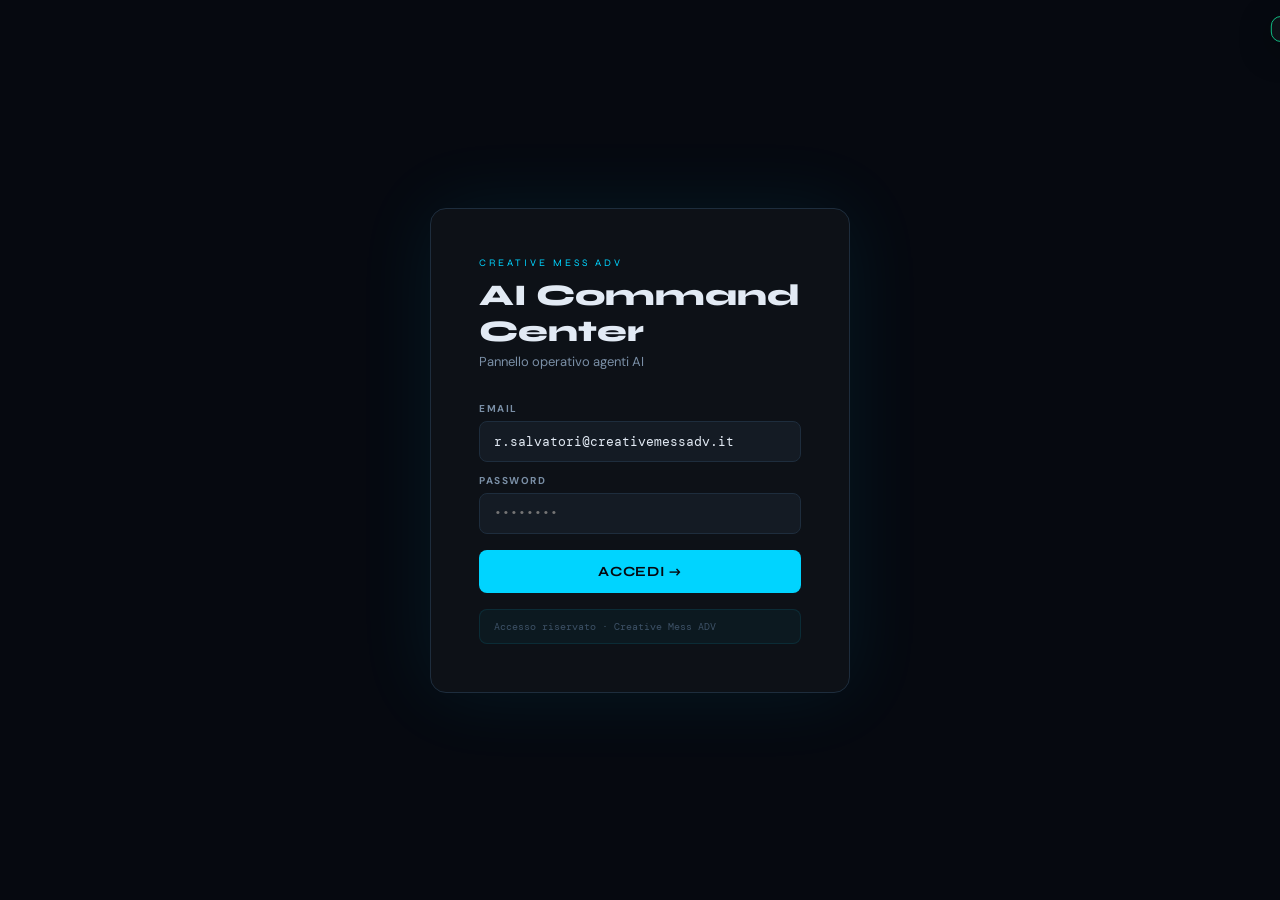
==== commit ac91fb6a: "feat: Boardroom di Crisi — riunione condivisa con 5 advisor AI ispirati a manager di turnaround - bo" ====
--- a/index.html
+++ b/index.html
@@ -180,6 +180,8 @@
     <div class="si active" onclick="showPage('dashboard',this)"><span class="si-icon">⚡</span>Dashboard</div>
     <div class="ss">CEO</div>
     <div class="si" onclick="showPage('ceo',this)"><span class="si-icon">🧠</span>Riccardo — CEO</div>
+    <div class="ss">Crisi</div>
+    <a href="/boardroom"><div class="si"><span class="si-icon">🏛️</span>Boardroom di Crisi</div></a>
     <div class="ss">Team AI</div>
     <div class="si" onclick="showPage('team',this)"><span class="si-icon">👥</span>Team Agenti</div>
     <div class="ss">Acquisizione</div>
@@ -588,7 +590,7 @@
   let cum = 0;
   document.getElementById('monthly-targets').innerHTML = months.map((m,i) => {
     cum += targets[i];
-    return '<tr><td class="pr">' + m + ' 2025</td><td style="color:var(--ac4);font-family:'DM Mono',monospace">€' + targets[i].toLocaleString('it-IT') + '</td><td style="color:var(--t2);font-family:'DM Mono',monospace">€' + cum.toLocaleString('it-IT') + '</td></tr>';
+    return '<tr><td class="pr">' + m + ' 2025</td><td style="color:var(--ac4);font-family:monospace">€' + targets[i].toLocaleString('it-IT') + '</td><td style="color:var(--t2);font-family:monospace">€' + cum.toLocaleString('it-IT') + '</td></tr>';
   }).join('');
 }
 
@@ -665,7 +667,7 @@
   if (!msg) return;
   const out = document.getElementById('elena-msgs');
   input.value = '';
-  out.innerHTML = '<div style="color:var(--t3);font-size:11px;font-family:'DM Mono',monospace">Elena sta calcolando...</div>';
+  out.innerHTML = '<div style="color:var(--t3);font-size:11px;font-family:monospace">Elena sta calcolando...</div>';
   try {
     const reply = await askAgent('elena', msg, elenaHistory.slice(-6));
     elenaHistory.push({role:'user', content:msg}, {role:'assistant', content:reply});
@@ -800,7 +802,7 @@
   document.getElementById('s-monthly').textContent = CEX_REVENUE ? '€' + CEX_REVENUE.toLocaleString('it-IT') : '—';
   if (cl?.records?.length) {
     document.getElementById('dash-clients').innerHTML = '<table><thead><tr><th>Azienda</th><th>Servizi</th><th>Valore/mese</th><th>Status</th></tr></thead><tbody>' +
-      cl.records.slice(0,8).map(r => '<tr><td class="pr">' + (r.fields['Nome Azienda']||'—') + '</td><td>' + (r.fields.Servizi||'—') + '</td><td style="color:var(--ac3);font-family:'DM Mono',monospace">€' + (r.fields['Valore Mensile']||0).toLocaleString('it-IT') + '</td><td>' + badge(r.fields.Status) + '</td></tr>').join('') + '</tbody></table>';
+      cl.records.slice(0,8).map(r => '<tr><td class="pr">' + (r.fields['Nome Azienda']||'—') + '</td><td>' + (r.fields.Servizi||'—') + '</td><td style="color:var(--ac3);font-family:monospace">€' + (r.fields['Valore Mensile']||0).toLocaleString('it-IT') + '</td><td>' + badge(r.fields.Status) + '</td></tr>').join('') + '</tbody></table>';
   }
 }
 
@@ -812,7 +814,7 @@
   const b = document.getElementById('prospect-body');
   if (data?.records?.length) {
     b.innerHTML = data.records.map(r =>
-      '<tr><td class="pr">' + (r.fields.Azienda||'—') + '</td><td>' + (r.fields['Città']||'—') + '</td><td style="font-family:'DM Mono',monospace;font-size:10px">' + (r.fields.Email||'—') + '</td><td>' + (r.fields.Servizio||'—') + '</td><td>' + badge(r.fields.Status) + '</td></tr>'
+      '<tr><td class="pr">' + (r.fields.Azienda||'—') + '</td><td>' + (r.fields['Città']||'—') + '</td><td style="font-family:monospace;font-size:10px">' + (r.fields.Email||'—') + '</td><td>' + (r.fields.Servizio||'—') + '</td><td>' + badge(r.fields.Status) + '</td></tr>'
     ).join('');
     l.style.display = 'none'; t.style.display = 'table';
   } else { l.textContent = AT_TOKEN ? 'Nessun prospect — aggiungine uno' : 'Configura token Airtable in ⚙️'; }
@@ -827,7 +829,7 @@
       const deals = data.records.filter(r => r.fields.Fase === ph);
       const tot = deals.reduce((s,r) => s + (parseFloat(r.fields['Valore Stimato'])||0), 0);
       return '<div class="kcol"><div class="kh">' + ph + '<span class="kcount">' + deals.length + '</span></div>' +
-        (tot ? '<div style="font-size:9px;color:var(--ac3);font-family:'DM Mono',monospace;margin-bottom:6px">€' + tot.toLocaleString('it-IT') + '</div>' : '') +
+        (tot ? '<div style="font-size:9px;color:var(--ac3);font-family:monospace;margin-bottom:6px">€' + tot.toLocaleString('it-IT') + '</div>' : '') +
         (deals.map(r => '<div class="kcard"><div class="kco">' + (r.fields['Nome Deal']||r.fields.Cliente||'—') + '</div><div class="kval">€' + (r.fields['Valore Stimato']||0).toLocaleString('it-IT') + '</div><div class="kmeta">' + (r.fields.Servizio||'') + '</div></div>').join('') || '<div style="font-size:10px;color:var(--t3);padding:4px">Vuoto</div>') +
         '</div>';
     }).join('');
@@ -841,7 +843,7 @@
   const b = document.getElementById('clients-body');
   if (data?.records?.length) {
     b.innerHTML = data.records.map(r =>
-      '<tr><td class="pr">' + (r.fields['Nome Azienda']||'—') + '</td><td>' + (r.fields.Referente||'—') + '</td><td>' + (r.fields.Servizi||'—') + '</td><td style="color:var(--ac3);font-family:'DM Mono',monospace">€' + (r.fields['Valore Mensile']||0).toLocaleString('it-IT') + '</td><td>' + fd(r.fields['Data Rinnovo']) + '</td><td>' + badge(r.fields.Status) + '</td></tr>'
+      '<tr><td class="pr">' + (r.fields['Nome Azienda']||'—') + '</td><td>' + (r.fields.Referente||'—') + '</td><td>' + (r.fields.Servizi||'—') + '</td><td style="color:var(--ac3);font-family:monospace">€' + (r.fields['Valore Mensile']||0).toLocaleString('it-IT') + '</td><td>' + fd(r.fields['Data Rinnovo']) + '</td><td>' + badge(r.fields.Status) + '</td></tr>'
     ).join('');
     l.style.display = 'none'; t.style.display = 'table';
   } else { l.textContent = AT_TOKEN ? 'Nessun cliente' : 'Configura token Airtable in ⚙️'; }
@@ -854,7 +856,7 @@
   const b = document.getElementById('quotes-body');
   if (data?.records?.length) {
     b.innerHTML = data.records.map(r =>
-      '<tr><td class="pr">' + (r.fields.Cliente||'—') + '</td><td>' + (r.fields.Servizio||'—') + '</td><td style="color:var(--ac3);font-family:'DM Mono',monospace">€' + (r.fields.Budget||0).toLocaleString('it-IT') + '</td><td>' + badge(r.fields.Status) + '</td><td>' + fd(r.fields['Data creazione']) + '</td></tr>'
+      '<tr><td class="pr">' + (r.fields.Cliente||'—') + '</td><td>' + (r.fields.Servizio||'—') + '</td><td style="color:var(--ac3);font-family:monospace">€' + (r.fields.Budget||0).toLocaleString('it-IT') + '</td><td>' + badge(r.fields.Status) + '</td><td>' + fd(r.fields['Data creazione']) + '</td></tr>'
     ).join('');
     l.style.display = 'none'; t.style.display = 'table';
   } else { l.textContent = AT_TOKEN ? 'Nessun preventivo' : 'Configura token Airtable in ⚙️'; }
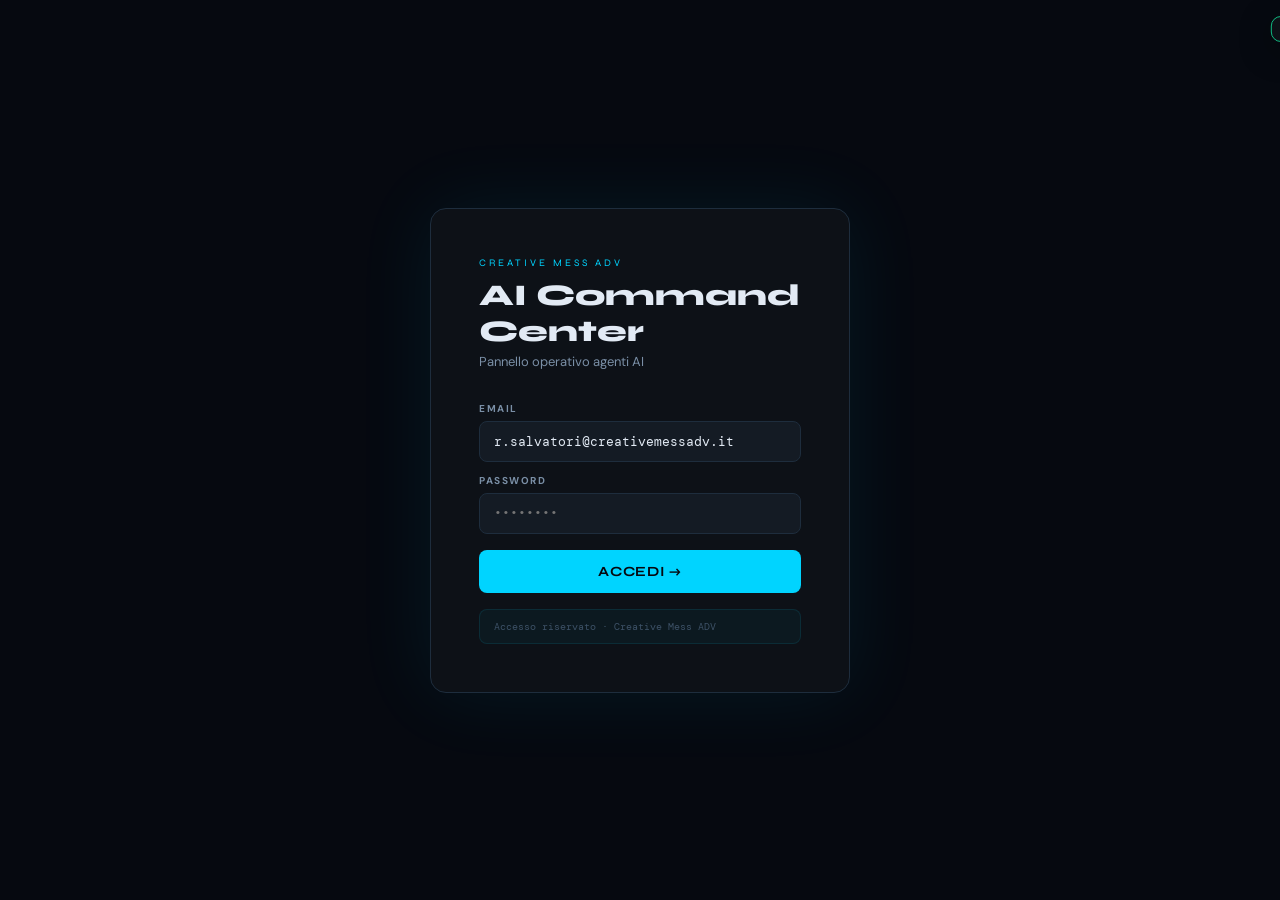
==== commit 1650431c: "feat: Macchina Lead — agenti AI per il circuito Meta Ads → WhatsApp → CRM Cinque agenti ispirati al " ====
--- a/index.html
+++ b/index.html
@@ -144,6 +144,32 @@
 .mf{padding:14px 22px;border-top:1px solid var(--bd);display:flex;gap:8px;justify-content:flex-end;}
 .loading{text-align:center;padding:40px;font-family:'DM Mono',monospace;font-size:11px;color:var(--t3);}
 .empty{text-align:center;padding:48px;color:var(--t3);font-size:12px;}
+.lm-tabs{display:flex;gap:4px;margin-bottom:16px;flex-wrap:wrap;}
+.lm-tab{padding:8px 14px;border-radius:8px;font-size:11px;font-weight:600;cursor:pointer;border:1px solid var(--bd);background:var(--s);color:var(--t2);font-family:'DM Sans',sans-serif;}
+.lm-tab:hover{border-color:var(--ac);color:var(--ac);}
+.lm-tab.active{background:var(--ac);color:var(--bg);border-color:var(--ac);}
+.lm-pane{display:none;}.lm-pane.active{display:block;}
+.lm-cfg{display:flex;gap:6px;flex-wrap:wrap;margin-bottom:16px;}
+.lm-split{display:grid;grid-template-columns:320px 1fr;gap:12px;}
+.lm-list{max-height:calc(100vh - 330px);overflow-y:auto;}
+.lm-item{padding:10px 14px;border-bottom:1px solid rgba(255,255,255,.04);cursor:pointer;}
+.lm-item:hover,.lm-item.sel{background:rgba(0,212,255,.05);}
+.lm-item-top{display:flex;justify-content:space-between;align-items:center;gap:6px;margin-bottom:3px;}
+.lm-name{font-size:12px;font-weight:600;color:var(--tx);}
+.lm-last{font-size:10px;color:var(--t3);white-space:nowrap;overflow:hidden;text-overflow:ellipsis;}
+.lm-chat{display:flex;flex-direction:column;height:calc(100vh - 330px);}
+.lm-msgs{flex:1;overflow-y:auto;padding:14px;display:flex;flex-direction:column;gap:8px;}
+.lm-m{max-width:78%;padding:8px 12px;border-radius:10px;font-size:12px;line-height:1.5;white-space:pre-wrap;}
+.lm-m.user{align-self:flex-start;background:var(--s2);border:1px solid var(--bd);color:var(--tx);}
+.lm-m.assistant{align-self:flex-end;background:rgba(16,185,129,.12);border:1px solid rgba(16,185,129,.25);color:var(--tx);}
+.lm-m.human{align-self:flex-end;background:rgba(0,212,255,.12);border:1px solid rgba(0,212,255,.25);color:var(--tx);}
+.lm-who{font-size:9px;color:var(--t3);margin-bottom:2px;font-family:'DM Mono',monospace;}
+.lm-profile{padding:10px 14px;border-bottom:1px solid var(--bd);font-size:11px;color:var(--t2);line-height:1.6;}
+.lm-send{display:flex;gap:8px;padding:10px;border-top:1px solid var(--bd);}
+.lm-card{background:var(--s);border:1px solid var(--bd);border-radius:10px;padding:14px 16px;margin-bottom:10px;}
+.lm-card-top{display:flex;justify-content:space-between;align-items:center;gap:8px;margin-bottom:8px;}
+.lm-var{background:var(--s2);border:1px solid var(--bd);border-radius:8px;padding:10px 12px;margin-top:8px;font-size:12px;line-height:1.6;white-space:pre-wrap;}
+.lm-actions{display:flex;gap:8px;margin-top:10px;}
 ::-webkit-scrollbar{width:3px;}::-webkit-scrollbar-track{background:transparent;}::-webkit-scrollbar-thumb{background:var(--bd);border-radius:2px;}
 </style>
 </head>
@@ -187,6 +213,7 @@
     <div class="ss">Acquisizione</div>
     <div class="si" onclick="showPage('prospect',this)"><span class="si-icon">🎯</span>Prospect</div>
     <div class="si" onclick="showPage('pipeline',this)"><span class="si-icon">📊</span>Pipeline</div>
+    <div class="si" onclick="showPage('leadmachine',this)"><span class="si-icon">📲</span>Macchina Lead</div>
     <div class="ss">Clienti</div>
     <div class="si" onclick="showPage('clients',this)"><span class="si-icon">🤝</span>Clienti</div>
     <div class="si" onclick="showPage('quotes',this)"><span class="si-icon">📄</span>Preventivi</div>
@@ -442,6 +469,66 @@
   </div>
 </div>
 
+<!-- MACCHINA LEAD (Meta Ads → WhatsApp → CRM) -->
+<div class="page" id="page-leadmachine">
+  <div style="display:flex;justify-content:space-between;align-items:center;margin-bottom:6px;">
+    <div class="ph" style="margin-bottom:0">📲 Macchina Lead</div>
+    <button class="btn btn-ghost" onclick="lmLoad()">↻ Aggiorna</button>
+  </div>
+  <div style="font-size:12px;color:var(--t2);margin-bottom:12px;">Annunci Meta → WhatsApp → qualificazione → pipeline. Gli agenti che spendono o pubblicano propongono: approvi tu.</div>
+  <div class="lm-cfg" id="lm-cfg"></div>
+  <div class="stats-row">
+    <div class="sc"><div class="sc-label">Conversazioni</div><div class="sc-val" id="lm-s-conv">—</div><div class="sc-sub">WhatsApp</div></div>
+    <div class="sc"><div class="sc-label">Lead Caldi</div><div class="sc-val" id="lm-s-hot" style="color:var(--dg)">—</div><div class="sc-sub">pronti per la call</div></div>
+    <div class="sc"><div class="sc-label">Da Approvare</div><div class="sc-val" id="lm-s-pend" style="color:var(--ac4)">—</div><div class="sc-sub">proposte agenti</div></div>
+    <div class="sc"><div class="sc-label">€ / Lead Qualificato</div><div class="sc-val" id="lm-s-cpq" style="color:var(--ac3)">—</div><div class="sc-sub">ultimi 7 giorni</div></div>
+  </div>
+  <div class="lm-tabs">
+    <div class="lm-tab active" data-lm="conv" onclick="lmTab('conv')">💬 Conversazioni</div>
+    <div class="lm-tab" data-lm="prop" onclick="lmTab('prop')">✅ Proposte</div>
+    <div class="lm-tab" data-lm="report" onclick="lmTab('report')">📊 Analista</div>
+    <div class="lm-tab" data-lm="creative" onclick="lmTab('creative')">🎨 Creativo</div>
+    <div class="lm-tab" data-lm="agents" onclick="lmTab('agents')">🤖 Agenti</div>
+  </div>
+
+  <div class="lm-pane active" id="lm-pane-conv">
+    <div class="lm-split">
+      <div class="panel" style="margin-bottom:0">
+        <div class="ph2"><div class="pt">Chat</div><input class="finput" style="width:140px;padding:5px 10px;font-size:11px;margin-bottom:0" placeholder="🔍 Cerca..." oninput="lmFilter(this.value)"></div>
+        <div class="lm-list" id="lm-list"><div class="loading">Caricamento</div></div>
+      </div>
+      <div class="panel" style="margin-bottom:0"><div class="lm-chat" id="lm-chat"><div class="empty">Seleziona una conversazione</div></div></div>
+    </div>
+  </div>
+
+  <div class="lm-pane" id="lm-pane-prop"><div id="lm-props"><div class="loading">Caricamento</div></div></div>
+
+  <div class="lm-pane" id="lm-pane-report">
+    <div style="display:flex;gap:8px;margin-bottom:12px;">
+      <button class="btn btn-primary" onclick="lmRun('analista')">📊 Esegui Analista</button>
+      <button class="btn btn-ghost" onclick="lmRun('mediabuyer')">📢 Media buyer: proponi azioni</button>
+    </div>
+    <div id="lm-report"><div class="empty">Nessun report ancora. Il cron lo genera ogni mattina, oppure clicca "Esegui Analista".</div></div>
+  </div>
+
+  <div class="lm-pane" id="lm-pane-creative">
+    <div class="gen-form">
+      <div class="form-row">
+        <div><label class="flabel">Offerta da promuovere</label><input class="finput" id="lm-c-offer" placeholder="Es. Sito vetrina in 15 giorni da €1.500"></div>
+        <div><label class="flabel">Target</label><input class="finput" id="lm-c-target" placeholder="Es. ristoranti e bar a Milano"></div>
+      </div>
+      <div class="form-row">
+        <div><label class="flabel">Note</label><input class="finput" id="lm-c-notes" placeholder="Es. puntare sulla velocita, niente prezzo nel titolo"></div>
+        <div><label class="flabel">Varianti</label><select class="finput" id="lm-c-count"><option>3</option><option>2</option><option>4</option><option>5</option></select></div>
+      </div>
+      <button class="btn btn-primary" onclick="lmCreative()">🎨 Genera varianti</button>
+    </div>
+    <div class="gen-out" id="lm-c-out"><div style="color:var(--t3);font-size:12px;">Le varianti finiscono in "Proposte" per l'approvazione.</div></div>
+  </div>
+
+  <div class="lm-pane" id="lm-pane-agents"><div class="team-grid" id="lm-agents"></div></div>
+</div>
+
 <!-- CONFIG -->
 <div class="page" id="page-config">
   <div class="ph">⚙️ Configurazione</div>
@@ -452,6 +539,8 @@
     <div style="font-family:'Syne',sans-serif;font-size:13px;font-weight:700;margin-bottom:16px;padding-bottom:8px;border-bottom:1px solid var(--bd)">Revenue</div>
     <div style="margin-bottom:20px"><label class="flabel">Revenue Attuale € (aggiorna manualmente)</label><input class="finput" id="cfg-rev" type="number" placeholder="0"></div>
     <div style="font-family:'Syne',sans-serif;font-size:13px;font-weight:700;margin-bottom:16px;padding-bottom:8px;border-bottom:1px solid var(--bd)">Accesso</div>
+    <div style="font-family:'Syne',sans-serif;font-size:13px;font-weight:700;margin-bottom:16px;padding-bottom:8px;border-bottom:1px solid var(--bd)">Macchina Lead</div>
+    <div style="margin-bottom:20px"><label class="flabel">Chiave API agenti (CRM_API_KEY su Vercel)</label><input class="finput" id="cfg-crmkey" type="password" placeholder="la stessa impostata su Vercel"></div>
     <div style="margin-bottom:20px"><label class="flabel">Nuova Password CEO</label><input class="finput" id="cfg-pass" type="password" placeholder="••••••••"></div>
     <button class="btn btn-primary" onclick="saveConfig()">Salva Configurazione</button>
   </div></div>
@@ -528,6 +617,8 @@
   if (tok) { AT_TOKEN = tok; localStorage.setItem('at_token', tok); }
   if (base) localStorage.setItem('at_base', base);
   if (pass) localStorage.setItem('ceo_pass', pass);
+  const crmKey = document.getElementById('cfg-crmkey').value;
+  if (crmKey) localStorage.setItem('crm_key', crmKey);
   if (!isNaN(rev)) { localStorage.setItem('cfg_rev', rev); CEX_REVENUE = rev; updateRevBar(rev); }
   showNotif('✅ Configurazione salvata');
 }
@@ -543,8 +634,10 @@
   if (id === 'clients') loadClients();
   if (id === 'quotes') loadQuotes();
   if (id === 'revenue') { updateRevBar(CEX_REVENUE); renderMonthlyTargets(); }
+  if (id === 'leadmachine') lmLoad();
   if (id === 'config') {
     document.getElementById('at-token').value = AT_TOKEN;
+    document.getElementById('cfg-crmkey').value = localStorage.getItem('crm_key') || '';
     document.getElementById('cfg-rev').value = CEX_REVENUE;
   }
 }
@@ -887,6 +980,189 @@
   });
 }
 
+// ── MACCHINA LEAD ─────────────────────────────────────────────────────────────
+let LM = { convs: [], proposals: [], report: null, sel: null };
+const LM_STAGE = {caldo:'br', tiepido:'bo', in_qualifica:'bb', nuovo:'bx', freddo:'bx', non_target:'bx'};
+const LM_PSTATUS = {pending:['bo','da approvare'], approved:['bg','approvata'], approved_manual:['bb','approvata — esegui a mano'], executed:['bg','eseguita su Meta'], rejected:['bx','rifiutata'], error:['br','errore']};
+const lmEur = n => n == null ? '—' : '€' + Number(n).toLocaleString('it-IT', {maximumFractionDigits:2});
+const lmPhone = p => String(p || '').replace(/\D/g, '');
+const lmId = p => String(p || '').replace(/[^a-z0-9]/gi, '');
+const lmTime = ts => ts ? new Date(ts).toLocaleString('it-IT', {day:'2-digit', month:'short', hour:'2-digit', minute:'2-digit'}) : '';
+
+async function lmApi(method, query, body) {
+  const key = localStorage.getItem('crm_key') || '';
+  const r = await fetch('/api/agents' + (query || ''), {
+    method,
+    headers: Object.assign({'x-crm-key': key}, body ? {'Content-Type': 'application/json'} : {}),
+    body: body ? JSON.stringify(body) : undefined
+  });
+  let d = {};
+  try { d = await r.json(); } catch {}
+  if (!r.ok) throw new Error(d.error || ('Errore HTTP ' + r.status));
+  return d;
+}
+
+function lmTab(id) {
+  document.querySelectorAll('.lm-tab').forEach(t => t.classList.toggle('active', t.dataset.lm === id));
+  document.querySelectorAll('.lm-pane').forEach(p => p.classList.toggle('active', p.id === 'lm-pane-' + id));
+}
+
+async function lmLoad() {
+  try {
+    const d = await lmApi('GET', '?view=overview');
+    LM.convs = d.convs || []; LM.proposals = d.proposals || []; LM.report = d.report;
+    const c = d.config || {};
+    const flag = (ok, label) => '<span class="badge ' + (ok ? 'bg' : 'br') + '">' + (ok ? '✓ ' : '✗ ') + label + '</span>';
+    document.getElementById('lm-cfg').innerHTML = flag(c.ai,'AI') + flag(c.whatsapp,'WhatsApp') + flag(c.redis,'Memoria permanente') +
+      flag(c.metaAds,'Meta Ads') + '<span class="badge ' + (c.metaWrite ? 'bo' : 'bx') + '">' + (c.metaWrite ? 'Esecuzione su Meta attiva' : 'Solo proposte (esecuzione manuale)') + '</span>' +
+      flag(c.airtable,'Airtable') + flag(c.telegram,'Avvisi Telegram');
+    document.getElementById('lm-agents').innerHTML = (d.agents || []).map(a =>
+      '<div class="agent-card"><div class="ac-top"><span class="ac-icon">' + a.icon + '</span><div class="ac-dot"></div></div><div class="ac-name">' + escHtml(a.name) + '</div><div class="ac-spec">' + escHtml(a.spec) + '</div></div>').join('');
+    lmStats(); lmRenderList(); lmRenderProps(); lmRenderReport();
+    if (LM.sel) lmOpen(LM.sel);
+  } catch (e) {
+    document.getElementById('lm-list').innerHTML = '<div class="empty">' + escHtml(e.message) + '</div>';
+    document.getElementById('lm-props').innerHTML = '';
+    showNotif('⚠️ ' + e.message, false);
+  }
+}
+
+function lmStats() {
+  document.getElementById('lm-s-conv').textContent = LM.convs.length;
+  document.getElementById('lm-s-hot').textContent = LM.convs.filter(c => c.stage === 'caldo').length;
+  document.getElementById('lm-s-pend').textContent = LM.proposals.filter(p => p.status === 'pending').length;
+  document.getElementById('lm-s-cpq').textContent = LM.report ? lmEur(LM.report.totals.costPerQualified) : '—';
+}
+
+function lmRenderList() {
+  const el = document.getElementById('lm-list');
+  if (!LM.convs.length) { el.innerHTML = '<div class="empty">Nessuna conversazione. Arrivano qui dagli annunci Click-to-WhatsApp.</div>'; return; }
+  el.innerHTML = LM.convs.map(c => {
+    const ph = lmPhone(c.phone);
+    return '<div class="lm-item' + (LM.sel === ph ? ' sel' : '') + '" data-phone="' + ph + '" onclick="lmOpen(\'' + ph + '\')">' +
+      '<div class="lm-item-top"><span class="lm-name">' + escHtml(c.name || ('+' + ph)) + '</span><span class="badge ' + (LM_STAGE[c.stage] || 'bx') + '">' + escHtml(c.stage) + ' · ' + (c.score || 0) + '</span></div>' +
+      '<div class="lm-last">' + (c.status === 'human' ? '🙋 ' : c.status === 'stop' ? '⛔ ' : '🤖 ') + escHtml(c.lastText) + '</div>' +
+      '<div class="lm-last">' + escHtml(c.servizio || '') + (c.adHeadline ? ' · 📢 ' + escHtml(c.adHeadline) : '') + ' · ' + lmTime(c.updatedAt) + '</div></div>';
+  }).join('');
+}
+
+function lmFilter(v) {
+  v = v.toLowerCase();
+  document.querySelectorAll('#lm-list .lm-item').forEach(r => { r.style.display = r.textContent.toLowerCase().includes(v) ? '' : 'none'; });
+}
+
+async function lmOpen(phone) {
+  LM.sel = lmPhone(phone);
+  document.querySelectorAll('#lm-list .lm-item').forEach(r => r.classList.toggle('sel', r.dataset.phone === LM.sel));
+  const box = document.getElementById('lm-chat');
+  try {
+    const { conv } = await lmApi('GET', '?view=conv&phone=' + LM.sel);
+    const p = conv.profile || {};
+    const who = {user: conv.name || 'Cliente', assistant: '🤖 Venditore AI', human: '🙋 Roberto'};
+    const fields = [['Azienda', p.azienda], ['Settore', p.settore], ['Città', p.citta], ['Servizio', p.servizio], ['Budget', p.budget], ['Tempi', p.tempi], ['Decisore', p.decisore], ['Call', p.disponibilitaCall], ['Email', p.email]]
+      .filter(f => f[1]).map(f => '<b>' + f[0] + ':</b> ' + escHtml(f[1])).join(' · ');
+    const toggle = conv.status === 'bot'
+      ? '<button class="btn btn-ghost" onclick="lmStatus(\'' + LM.sel + '\',\'human\')">🙋 Prendo io</button>'
+      : '<button class="btn btn-ghost" onclick="lmStatus(\'' + LM.sel + '\',\'bot\')">🤖 Ridai al bot</button>';
+    box.innerHTML =
+      '<div class="ph2"><div class="pt">' + escHtml(conv.name || '') + ' +' + LM.sel + ' <span class="badge ' + (LM_STAGE[conv.stage] || 'bx') + '">' + escHtml(conv.stage) + ' · ' + conv.score + '/100</span></div>' + toggle + '</div>' +
+      '<div class="lm-profile">' + (p.sintesi ? escHtml(p.sintesi) + '<br>' : '') + (fields || 'Scheda ancora vuota') +
+      (conv.referral ? '<br>📢 Annuncio ' + escHtml(conv.referral.adId || '') + (conv.referral.headline ? ' — ' + escHtml(conv.referral.headline) : '') : '') +
+      (conv.lastError ? '<br><span style="color:var(--dg)">⚠️ ' + escHtml(conv.lastError) + '</span>' : '') + '</div>' +
+      '<div class="lm-msgs" id="lm-msgs">' + conv.messages.map(m =>
+        '<div class="lm-m ' + m.role + '"><div class="lm-who">' + escHtml(who[m.role] || m.role) + ' · ' + lmTime(m.ts) + '</div>' + escHtml(m.text) + '</div>').join('') + '</div>' +
+      '<div class="lm-send"><input class="finput" id="lm-text" style="margin-bottom:0" placeholder="Scrivi come Roberto (il bot si ferma su questa chat)..." onkeydown="if(event.key===\'Enter\')lmSend()"><button class="btn btn-primary" onclick="lmSend()">Invia</button></div>';
+    const msgs = document.getElementById('lm-msgs'); msgs.scrollTop = msgs.scrollHeight;
+  } catch (e) { box.innerHTML = '<div class="empty">' + escHtml(e.message) + '</div>'; }
+}
+
+async function lmSend() {
+  const input = document.getElementById('lm-text');
+  const text = input.value.trim();
+  if (!text || !LM.sel) return;
+  input.disabled = true;
+  try { await lmApi('POST', '', {action:'send', phone: LM.sel, text}); input.value = ''; await lmOpen(LM.sel); }
+  catch (e) { showNotif('⚠️ ' + e.message, false); }
+  input.disabled = false;
+}
+
+async function lmStatus(phone, status) {
+  try { await lmApi('POST', '', {action:'status', phone, status}); showNotif(status === 'bot' ? '🤖 Chat ridata al bot' : '🙋 Chat in mano tua: il bot tace'); await lmLoad(); }
+  catch (e) { showNotif('⚠️ ' + e.message, false); }
+}
+
+function lmRenderProps() {
+  const el = document.getElementById('lm-props');
+  if (!LM.proposals.length) { el.innerHTML = '<div class="empty">Nessuna proposta. Media buyer e Creativo le mettono qui per la tua approvazione.</div>'; return; }
+  el.innerHTML = LM.proposals.map(p => {
+    const st = LM_PSTATUS[p.status] || ['bx', p.status];
+    let title, bodyHtml = '';
+    if (p.type === 'creative') {
+      title = '🎨 Creativo — ' + escHtml(p.offer) + (p.target ? ' · ' + escHtml(p.target) : '');
+      bodyHtml = (p.variants || []).map((v, i) => '<div class="lm-var"><b>Variante ' + (i + 1) + ' — ' + escHtml(v.angle) + '</b>\n' +
+        '<b>Testo:</b> ' + escHtml(v.primaryText) + '\n<b>Titolo:</b> ' + escHtml(v.headline) + (v.description ? '\n<b>Descrizione:</b> ' + escHtml(v.description) : '') +
+        '\n<b>Messaggio WhatsApp precompilato:</b> ' + escHtml(v.prefilledMessage) + '\n<b>Immagine:</b> ' + escHtml(v.imageConcept) + '</div>').join('');
+    } else if (p.action === 'budget') {
+      title = '📢 Budget adset ' + escHtml(p.objectName || p.objectId) + ': ' + lmEur(p.fromBudget) + ' → ' + lmEur(p.toBudget) + '/giorno';
+    } else {
+      title = '📢 Pausa annuncio ' + escHtml(p.objectName || p.objectId);
+    }
+    const id = lmId(p.id);
+    return '<div class="lm-card"><div class="lm-card-top"><div class="pt">' + title + '</div><span class="badge ' + st[0] + '">' + st[1] + '</span></div>' +
+      (p.reason ? '<div style="font-size:12px;color:var(--t2)">' + escHtml(p.reason) + '</div>' : '') + bodyHtml +
+      (p.error ? '<div class="gen-error">' + escHtml(p.error) + '</div>' : '') +
+      '<div class="ct">' + lmTime(p.createdAt) + (p.objectId ? ' · ID ' + escHtml(p.objectId) : '') + '</div>' +
+      (p.status === 'pending' ? '<div class="lm-actions"><button class="btn btn-primary" onclick="lmDecide(\'' + id + '\',\'approve\')">✓ Approva</button><button class="btn btn-ghost" onclick="lmDecide(\'' + id + '\',\'reject\')">✕ Rifiuta</button></div>' : '') +
+      '</div>';
+  }).join('');
+}
+
+async function lmDecide(id, decision) {
+  try {
+    const { proposal } = await lmApi('POST', '', {action:'decide', id, decision});
+    const st = LM_PSTATUS[proposal.status] || ['', proposal.status];
+    showNotif((proposal.status === 'error' ? '⚠️ ' : '✅ ') + 'Proposta ' + st[1], proposal.status !== 'error');
+    await lmLoad();
+  } catch (e) { showNotif('⚠️ ' + e.message, false); }
+}
+
+function lmRenderReport() {
+  const el = document.getElementById('lm-report');
+  const r = LM.report;
+  if (!r) return;
+  const t = r.totals || {};
+  el.innerHTML =
+    '<div class="panel"><div class="ph2"><div class="pt">Ultimi 7 giorni · fonte ' + escHtml(r.source) + ' · ' + lmTime(r.ts) + '</div></div>' +
+    '<div style="padding:14px 16px;font-size:12px;color:var(--t2)">Spesa <b>' + lmEur(t.spend) + '</b> · Lead <b>' + t.leads + '</b> · Qualificati <b>' + t.qualified + '</b> · Caldi <b>' + t.hot + '</b> · €/lead <b>' + lmEur(t.cpl) + '</b> · €/qualificato <b>' + lmEur(t.costPerQualified) + '</b>' +
+    (r.metaError ? '<div class="gen-error" style="margin-top:6px">Meta: ' + escHtml(r.metaError) + '</div>' : '') + '</div>' +
+    '<table><thead><tr><th>Annuncio</th><th>Spesa</th><th>CTR</th><th>Freq.</th><th>Conv. Meta</th><th>Lead</th><th>Qualif.</th><th>Caldi</th><th>€/lead</th><th>€/qualif.</th></tr></thead><tbody>' +
+    (r.rows || []).map(x => '<tr><td class="pr">' + escHtml(x.adName || x.adId) + '<div class="kmeta">' + escHtml(x.adsetName || '') + '</div></td><td>' + lmEur(x.spend) + '</td><td>' + (x.ctr != null ? x.ctr + '%' : '—') + '</td><td>' + (x.frequency != null ? x.frequency : '—') + '</td><td>' + (x.metaConversations != null ? x.metaConversations : '—') + '</td><td>' + x.leads + '</td><td>' + x.qualified + '</td><td>' + x.hot + '</td><td>' + lmEur(x.cpl) + '</td><td style="color:var(--ac3)">' + lmEur(x.costPerQualified) + '</td></tr>').join('') +
+    '</tbody></table></div>' +
+    '<div class="panel"><div class="ph2"><div class="pt">📊 Analisi</div></div><div class="gen-result" style="padding:14px 16px">' + escHtml(r.analysis || '') + '</div></div>';
+}
+
+async function lmRun(action) {
+  showNotif(action === 'analista' ? '📊 L\'Analista sta lavorando...' : '📢 Il Media buyer sta valutando...');
+  try {
+    const d = await lmApi('POST', '', {action});
+    if (action === 'mediabuyer') showNotif('📢 ' + (d.proposals || []).length + ' proposte' + (d.note ? ' — ' + d.note : ''));
+    await lmLoad();
+    if (action === 'mediabuyer' && (d.proposals || []).length) lmTab('prop');
+  } catch (e) { showNotif('⚠️ ' + e.message, false); }
+}
+
+async function lmCreative() {
+  const offer = document.getElementById('lm-c-offer').value.trim();
+  if (!offer) { showNotif('⚠️ Scrivi l\'offerta da promuovere', false); return; }
+  const out = document.getElementById('lm-c-out');
+  out.innerHTML = '<div class="gen-loading">🎨 Il Creativo sta scrivendo...</div>';
+  try {
+    await lmApi('POST', '', {action:'creativo', offer, target: document.getElementById('lm-c-target').value, notes: document.getElementById('lm-c-notes').value, count: parseInt(document.getElementById('lm-c-count').value, 10)});
+    out.innerHTML = '<div style="color:var(--ac3);font-size:12px;">✅ Varianti pronte: le trovi in "Proposte".</div>';
+    await lmLoad(); lmTab('prop');
+  } catch (e) { out.innerHTML = '<div class="gen-error">' + escHtml(e.message) + '</div>'; }
+}
+
 // ── UTILS ─────────────────────────────────────────────────────────────────────
 function badge(s) {
   const m = {Nuovo:'bb',Attivo:'bg',Chiuso:'bg',Perso:'br',Scartato:'bx','In corso':'bb','Da fare':'bo',Completato:'bg',Lead:'bx',Contattato:'bo','Call Fissata':'bb','Preventivo Inviato':'bp',Negoziazione:'bo','Chiuso Vinto':'bg','Chiuso Perso':'br','A rischio':'br'};
